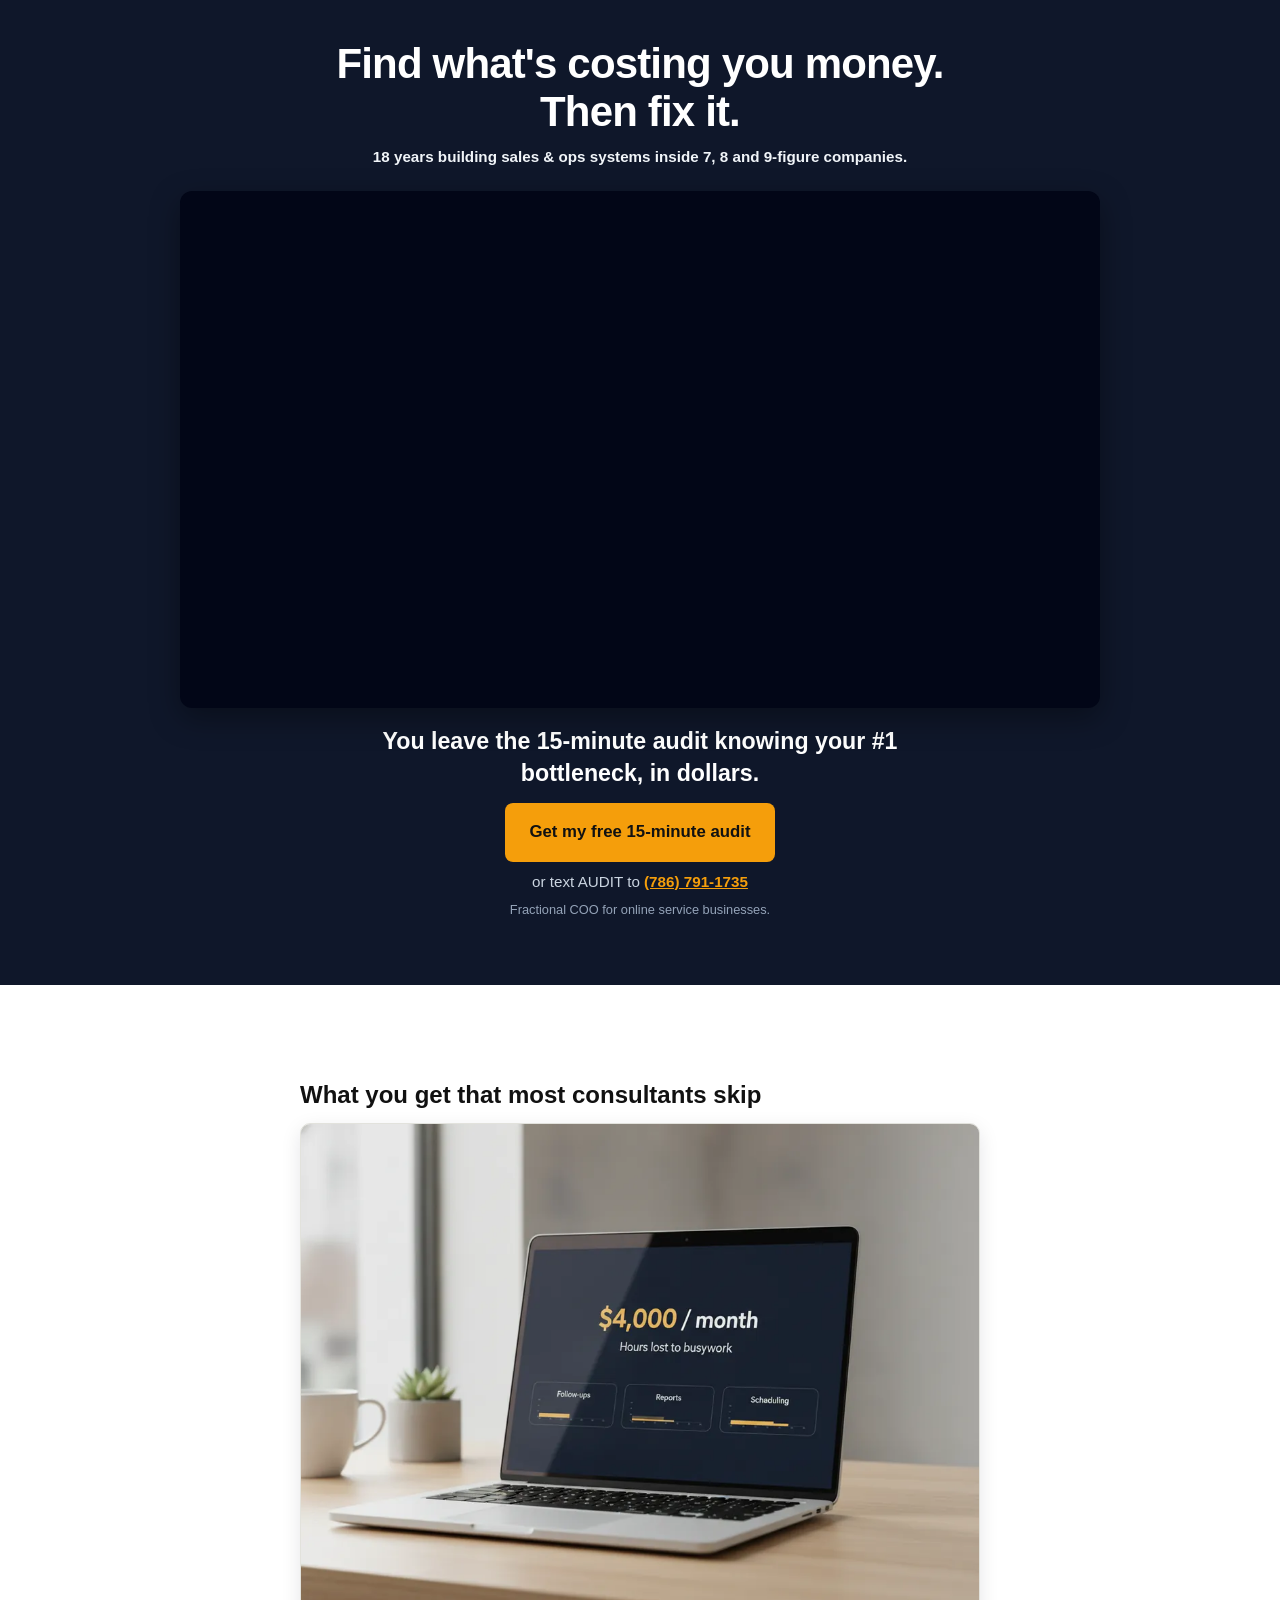
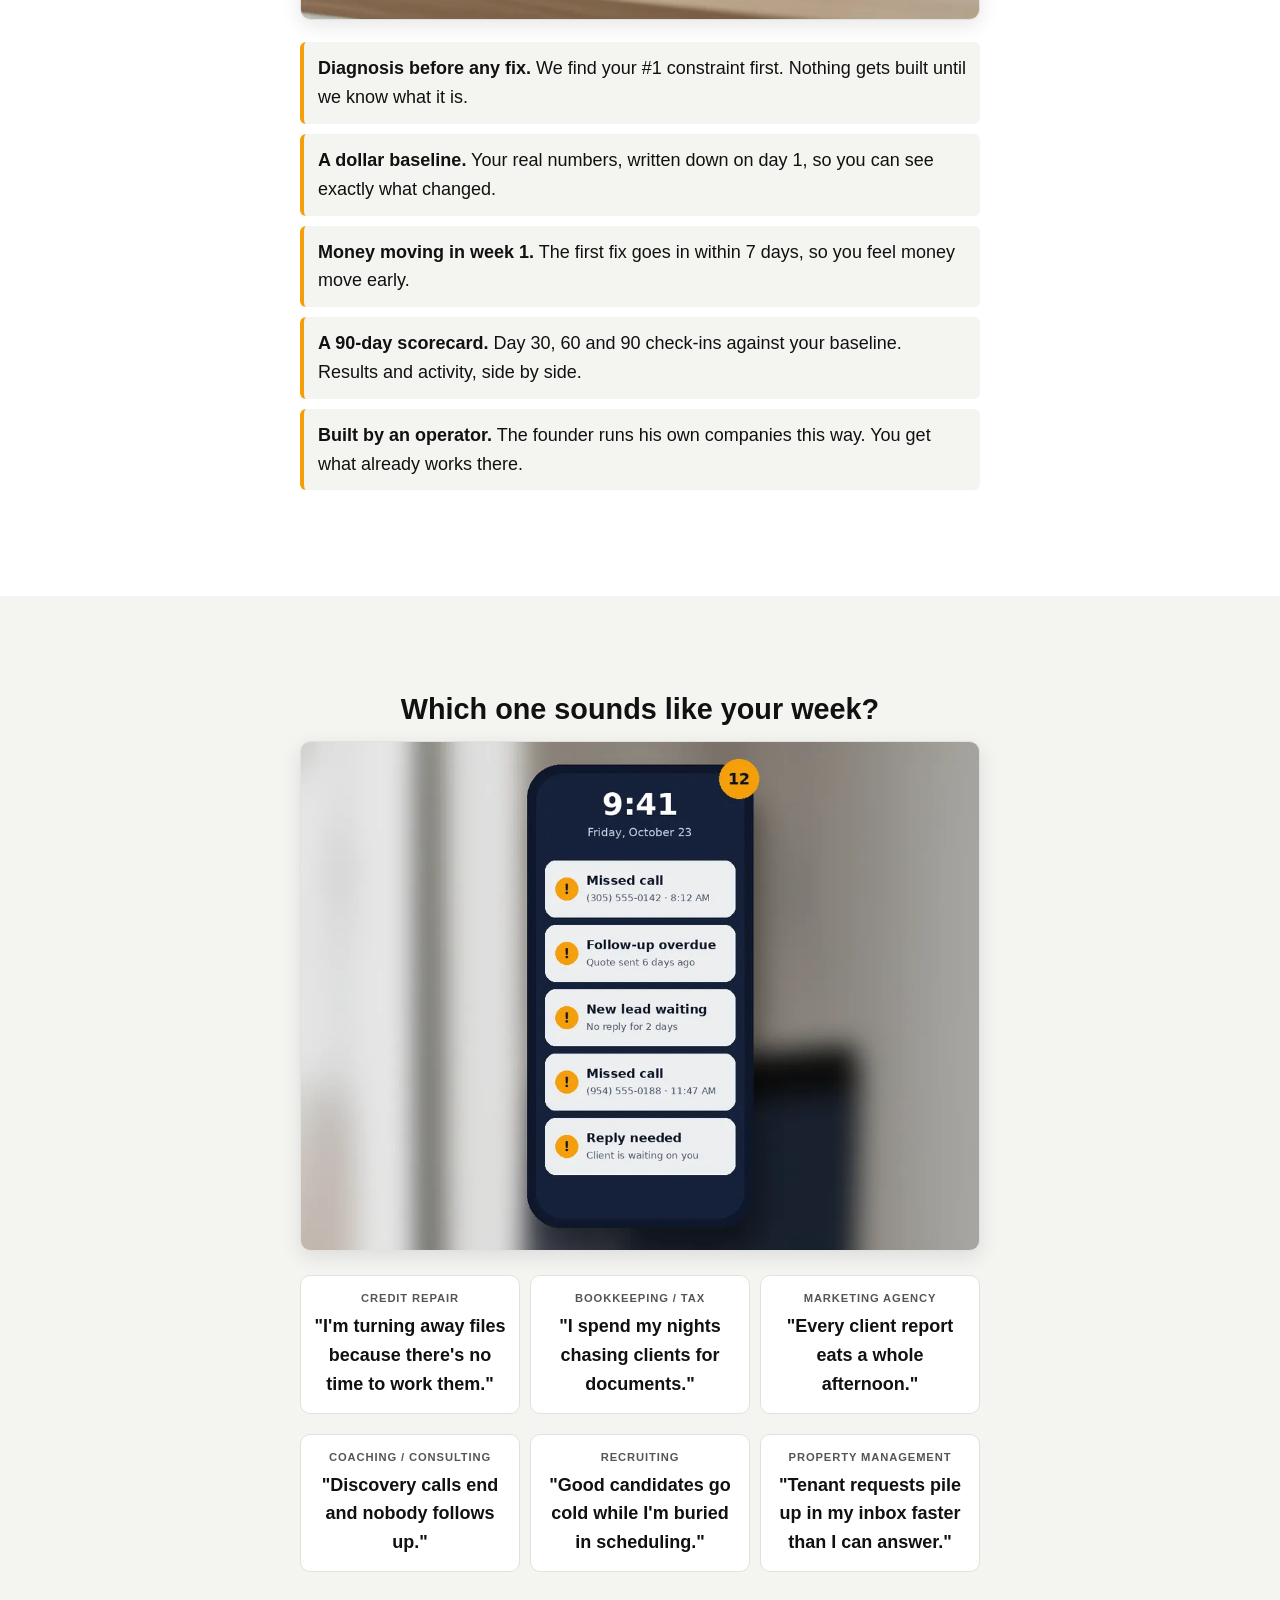
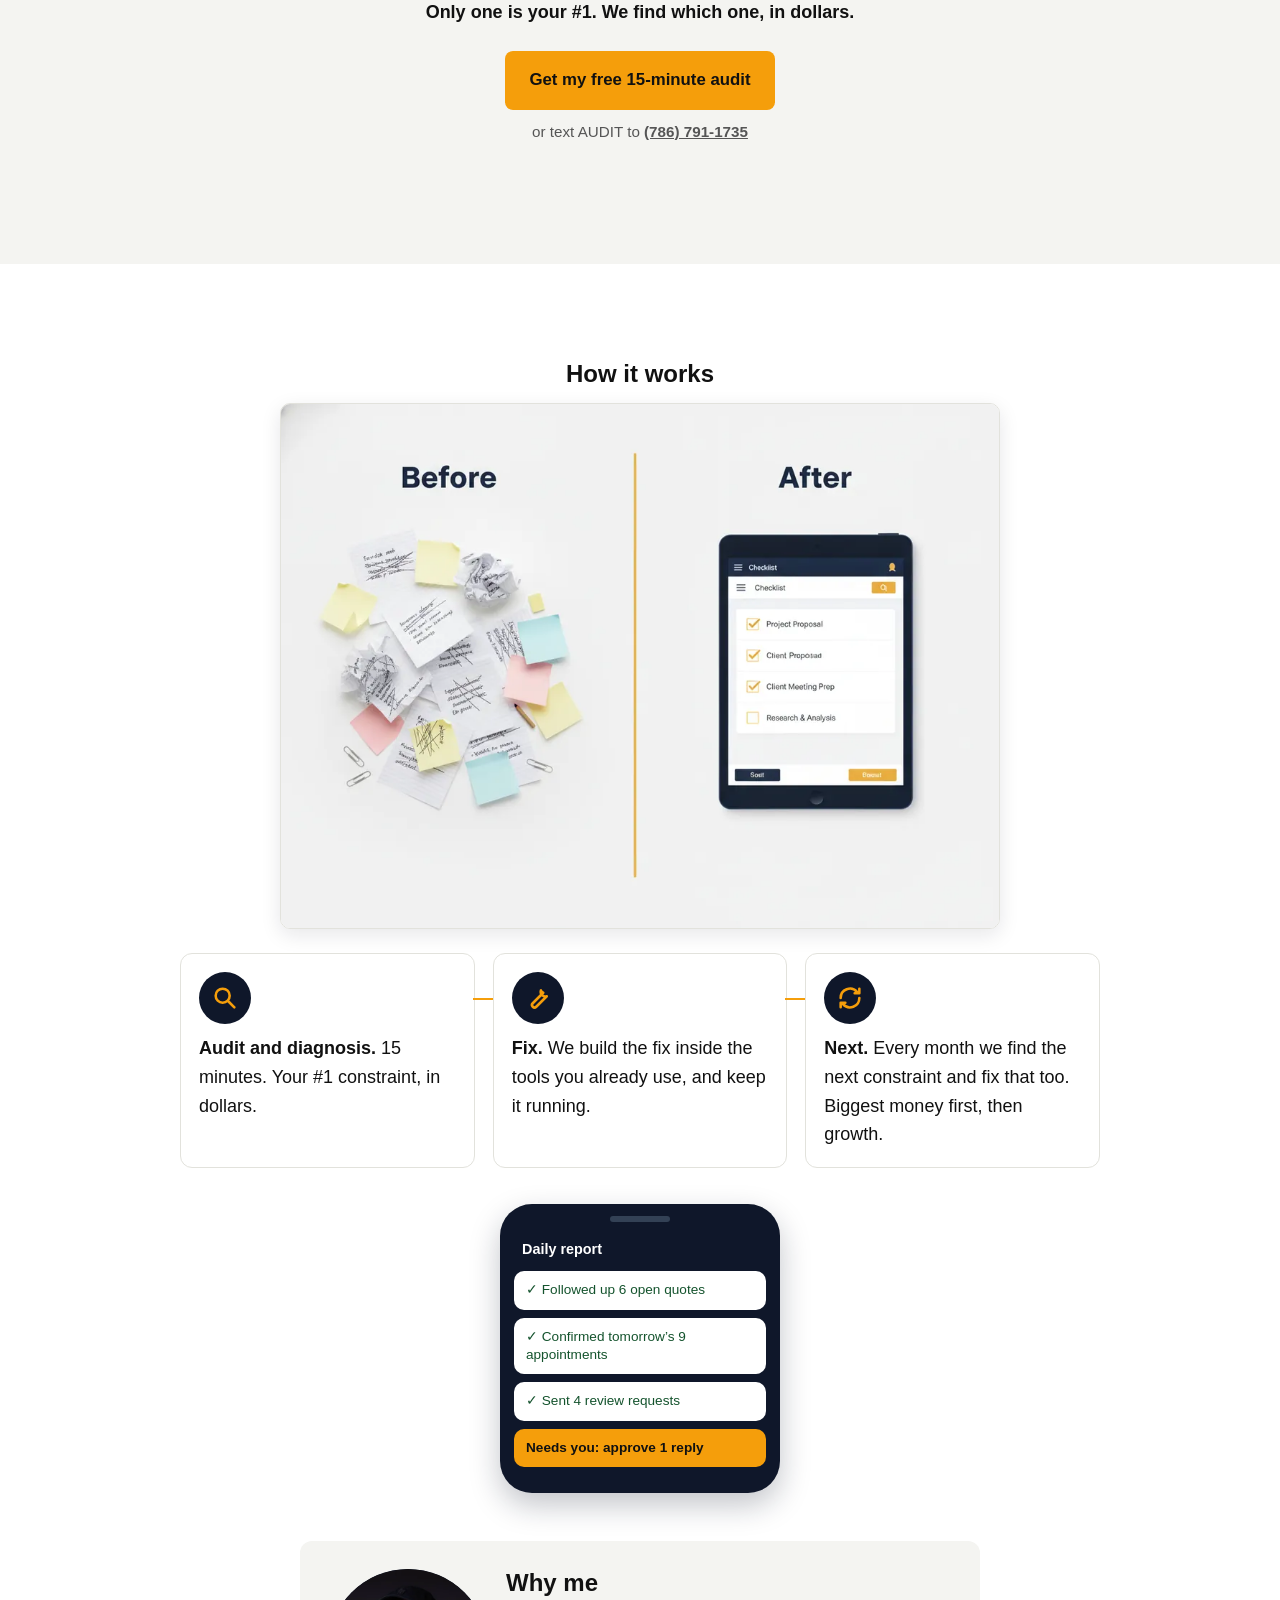
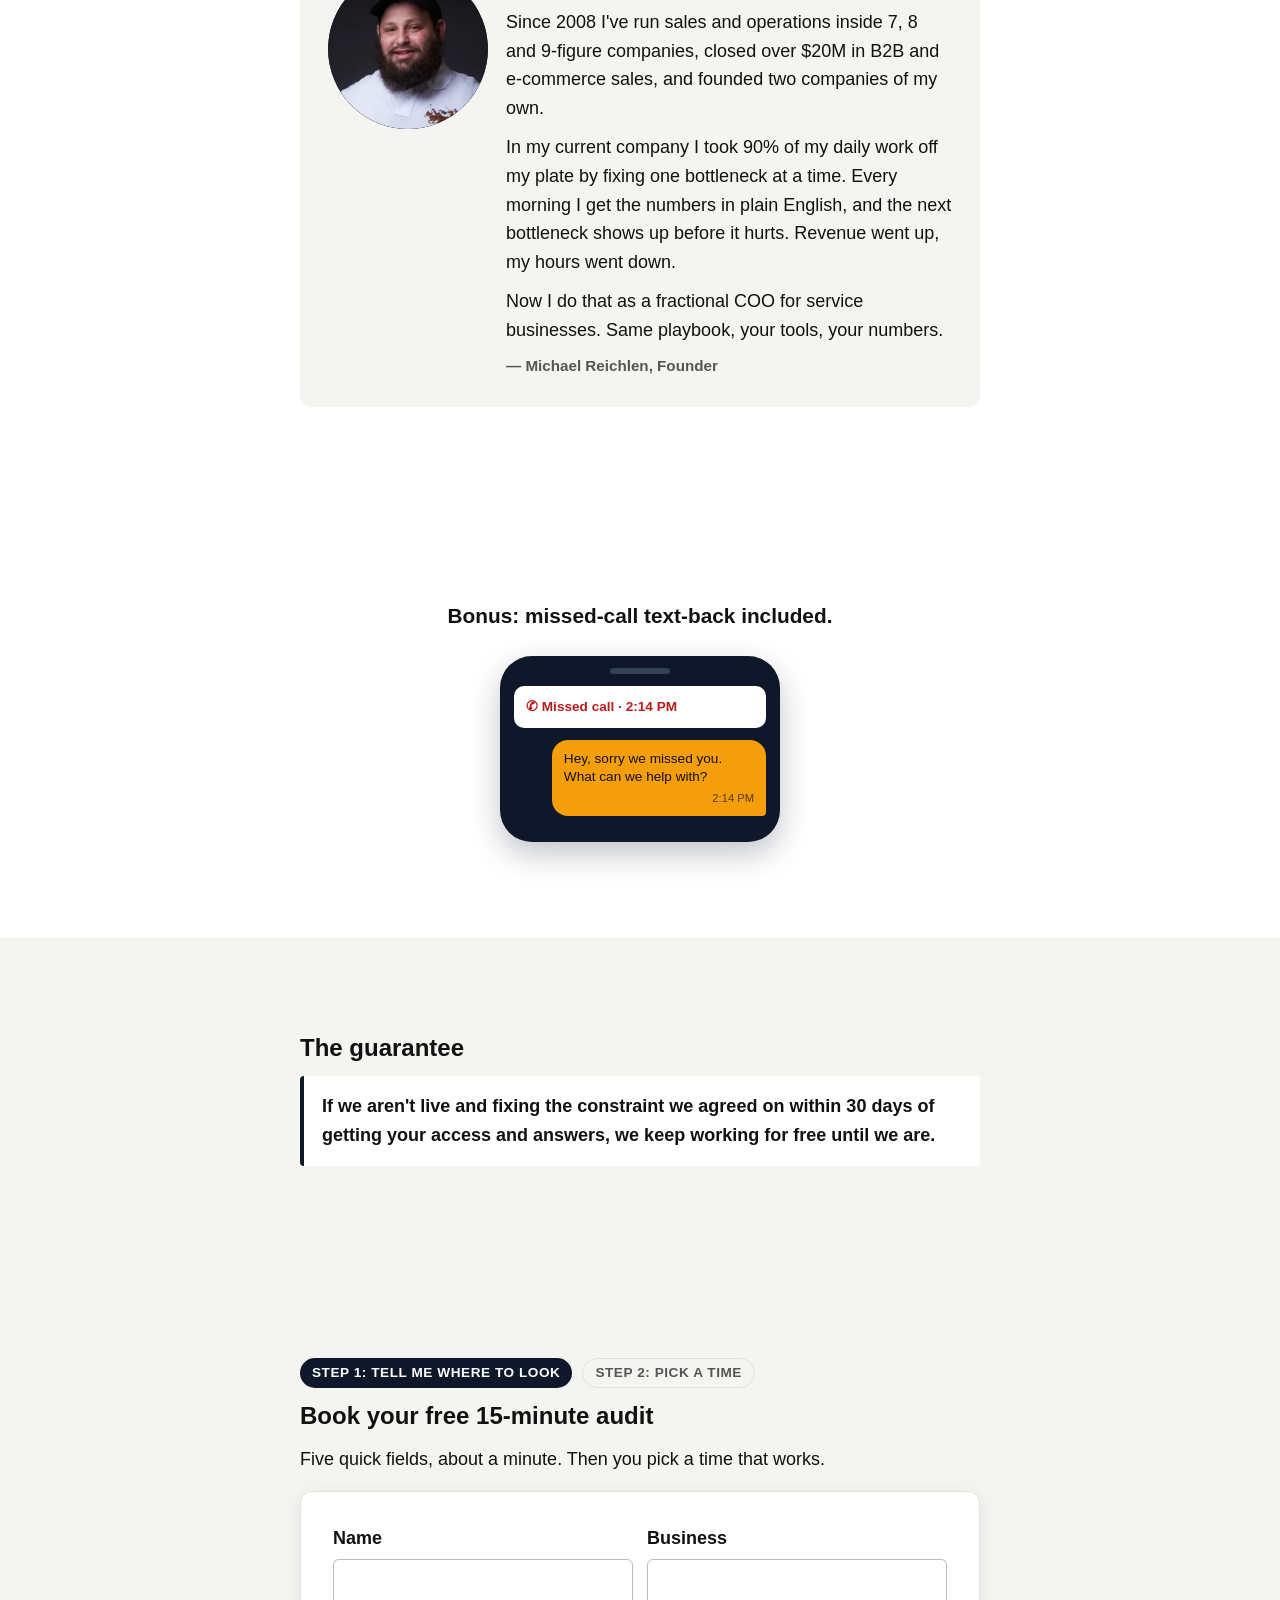
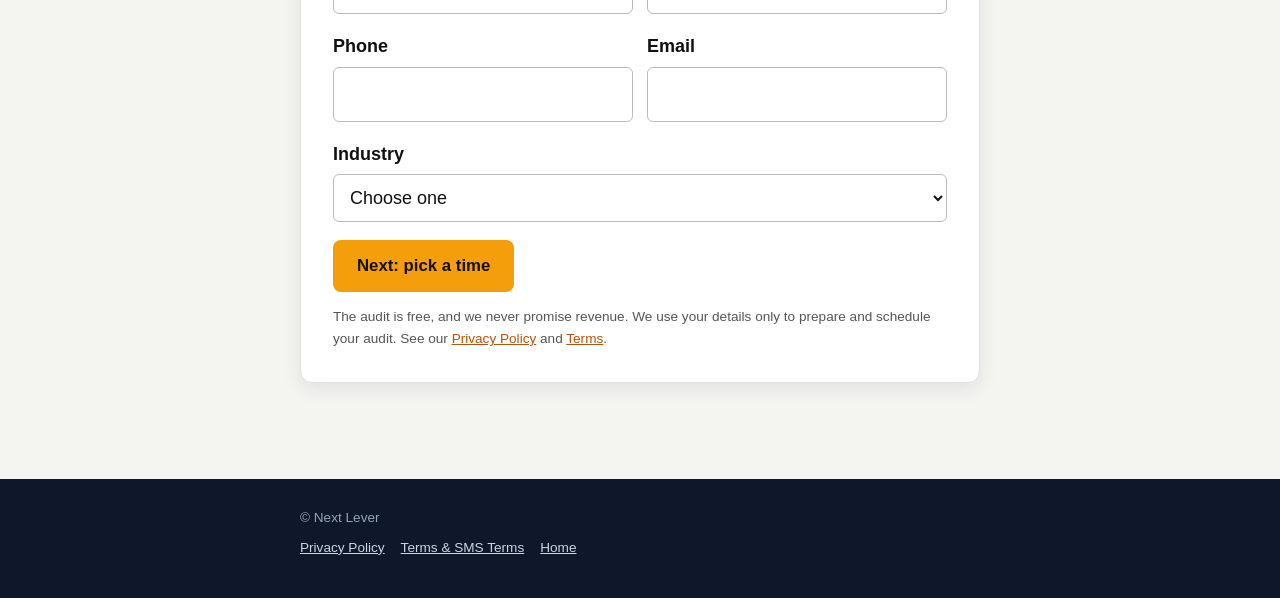
==== index.html @ fe099e62 "GA4: ga.js on every page, 4 events (ID pending)" ====
<!doctype html>
<html lang="en">
<head>
<meta charset="utf-8">
<meta name="viewport" content="width=device-width, initial-scale=1">
<title>Free 15-minute Operations Audit | Next Lever, Fractional COO</title>
<meta name="description" content="A Fractional COO for online service businesses. Free 15-minute audit: we find the one thing slowing you down, fix it, then find the next.">
<link rel="canonical" href="https://nextleverhq.com/">
<link rel="icon" href="assets/logo.jpg">
<link rel="stylesheet" href="assets/site.css">
<script src="assets/config.js"></script>
<script src="/assets/ga.js"></script>
</head>
<body>
<main>
<section class="hero">
  <div class="wrap wide vsl-top">
    <div class="hero-intro">
      <h1>Find what's costing <span style="white-space:nowrap">you money.</span><br><span style="white-space:nowrap">Then fix it.</span></h1>
      <p class="proof">18 years building sales &amp; ops systems inside 7, 8 and <span style="white-space:nowrap">9&#8209;figure</span> companies.</p>
    </div>
    <div class="vsl">
      <div class="vsl-frame" id="vsl"><noscript><p style="color:#fff;padding:24px">Watch the video: <a style="color:#F59E0B" href="https://youtu.be/SafUp0nY31A">Next Lever: Find what's costing you money</a></p></noscript></div>
    </div>
    <p class="vsl-line">You leave the 15-minute audit knowing your #1 bottleneck, in dollars.</p>
    <a class="btn" href="#audit">Get my free 15-minute audit</a>
    <p class="textcta">or text AUDIT to <a class="gv" href="sms:+17867911735?&body=AUDIT"><span class="gvnum">(786) 791-1735</span></a></p>
    <p class="hero-tagline">Fractional COO for online service businesses.</p>
  </div>
</section>
<section>
  <div class="wrap">
    <h2>What you get that most consultants skip</h2>
    <picture><source srcset="assets/sec-dashboard.webp" type="image/webp"><img class="secimg" src="assets/sec-dashboard.jpg" alt="Laptop dashboard showing $4,000 a month in hours lost to busywork" width="1000" height="730" loading="lazy" decoding="async"></picture>
    <ul class="skip">
      <li><strong>Diagnosis before any fix.</strong> We find your #1 constraint first. Nothing gets built until we know what it is.</li>
      <li><strong>A dollar baseline.</strong> Your real numbers, written down on day 1, so you can see exactly what changed.</li>
      <li><strong>Money moving in week 1.</strong> The first fix goes in within 7 days, so you feel money move early.</li>
      <li><strong>A 90-day scorecard.</strong> Day 30, 60 and 90 check-ins against your baseline. Results and activity, side by side.</li>
      <li><strong>Built by an operator.</strong> The founder runs his own companies this way. You get what already works there.</li>
    </ul>
  </div>
</section>

<section class="alt">
  <div class="wrap week">
    <h2>Which one sounds like your week?</h2>
    <picture><source srcset="assets/sec-followups.webp" type="image/webp"><img class="secimg" src="assets/sec-followups.jpg" alt="Phone screen full of missed calls and overdue follow-ups" width="1000" height="750" loading="lazy" decoding="async"></picture>
    <ul class="pains">
      <li><span class="nic">Credit repair</span>"I'm turning away files because there's no time to work them."</li>
      <li><span class="nic">Bookkeeping / tax</span>"I spend my nights chasing clients for documents."</li>
      <li><span class="nic">Marketing agency</span>"Every client report eats a whole afternoon."</li>
      <li><span class="nic">Coaching / consulting</span>"Discovery calls end and nobody follows up."</li>
      <li><span class="nic">Recruiting</span>"Good candidates go cold while I'm buried in scheduling."</li>
      <li><span class="nic">Property management</span>"Tenant requests pile up in my inbox faster than I can answer."</li>
    </ul>
    <p class="moneyline">Only one is your #1. We find which one, in dollars.</p>
    <a class="btn" href="#audit">Get my free 15-minute audit</a>
    <p class="textcta">or text AUDIT to <a class="gv" href="sms:+17867911735?&body=AUDIT"><span class="gvnum">(786) 791-1735</span></a></p>
  </div>
</section>

<section>
  <div class="wrap wide">
    <h2 class="center">How it works</h2>
    <div class="wrap" style="padding:0"><picture><source srcset="assets/sec-tasks.webp" type="image/webp"><img class="secimg" src="assets/sec-tasks.jpg" alt="Messy paper to-do list next to a clean, organized checklist" width="1000" height="730" loading="lazy" decoding="async"></picture></div>
    <ol class="steps">
      <li><span class="ico" aria-hidden="true"><svg viewBox="0 0 24 24" width="28" height="28" fill="none" stroke="currentColor" stroke-width="2.2" stroke-linecap="round"><circle cx="10" cy="10" r="6"/><path d="M15 15l5 5"/></svg></span><strong>Audit and diagnosis.</strong> 15 minutes. Your #1 constraint, in dollars.</li>
      <li><span class="ico" aria-hidden="true"><svg viewBox="0 0 24 24" width="28" height="28" fill="none" stroke="currentColor" stroke-width="2.2" stroke-linecap="round" stroke-linejoin="round"><path d="M14.5 5.5a4 4 0 0 0 5 5l-9 9a2 2 0 0 1-3-3l9-9a4 4 0 0 1-2-2z"/></svg></span><strong>Fix.</strong> We build the fix inside the tools you already use, and keep it running.</li>
      <li><span class="ico" aria-hidden="true"><svg viewBox="0 0 24 24" width="28" height="28" fill="none" stroke="currentColor" stroke-width="2.2" stroke-linecap="round" stroke-linejoin="round"><path d="M4 12a8 8 0 0 1 14-5.3M20 4v4h-4"/><path d="M20 12a8 8 0 0 1-14 5.3M4 20v-4h4"/></svg></span><strong>Next.</strong> Every month we find the next constraint and fix that too. Biggest money first, then growth.</li>
    </ol>
    <div class="phone" aria-label="Example daily report">
      <div class="ph-top">Daily report</div>
      <div class="ph-row done">✓ Followed up 6 open quotes</div>
      <div class="ph-row done">✓ Confirmed tomorrow’s 9 appointments</div>
      <div class="ph-row done">✓ Sent 4 review requests</div>
      <div class="ph-row needs">Needs you: approve 1 reply</div>
    </div>
  </div>
  <div class="wrap">
    <div class="founder-box"><div class="headshot" style="position:relative;display:flex;align-items:center;justify-content:center;background:#0F172A;color:#F59E0B;font-weight:800;font-size:64px">M<picture><source srcset="assets/founder.webp" type="image/webp"><img style="position:absolute;inset:0;width:100%;height:100%;object-fit:cover;object-position:50% 50%;border-radius:50%" src="assets/founder.jpg" alt="Michael Reichlen, founder of Next Lever" width="400" height="400"></picture></div><div><h2 style="margin:0 0 10px">Why me</h2><p style="margin:0 0 10px">Since 2008 I've run sales and operations inside 7, 8 and 9-figure companies, closed over $20M in B2B and e-commerce sales, and founded two companies of my own.</p><p style="margin:0 0 10px">In my current company I took 90% of my daily work off my plate by fixing one bottleneck at a time. Every morning I get the numbers in plain English, and the next bottleneck shows up before it hurts. Revenue went up, my hours went down.</p><p style="margin:0 0 10px">Now I do that as a fractional COO for service businesses. Same playbook, your tools, your numbers.</p><p class="attr">— Michael Reichlen, Founder</p></div></div>
  </div>
</section>

<section>
  <div class="wrap">
    <p class="lead">Bonus: missed-call text-back included.</p>
    <div class="phone" aria-label="Example missed-call text">
      <div class="ph-missed">✆ Missed call · 2:14 PM</div>
      <div class="bubble">Hey, sorry we missed you. What can we help with?<span>2:14 PM</span></div>
    </div>
  </div>
</section>

<section class="alt">
  <div class="wrap">
    <h2>The guarantee</h2>
    <blockquote>If we aren't live and fixing the constraint we agreed on within 30 days of getting your access and answers, we keep working for free until we are.</blockquote>
  </div>
</section>

<section id="audit" class="alt">
  <div class="wrap">
    <div class="stepper" aria-label="Two steps"><span class="on">Step 1: tell me where to look</span><span class="off">Step 2: pick a time</span></div>
    <h2>Book your free 15-minute audit</h2>
    <p>Five quick fields, about a minute. Then you pick a time that works.</p>

    <div class="formcard">
    <form id="lead-form" name="audit-request" method="POST" action="https://formspree.io/f/xoeedype" accept-charset="UTF-8"
          data-endpoint="FORMSPREE_LEAD_URL" data-next="thank-you.html" data-subject="New audit request: {business}" data-subject-field="business">
      <input type="hidden" name="_subject" value="New audit request">
      <input type="hidden" name="source" value="nextleverhq.com landing page">
      <div class="grid">
        <div class="field"><label for="name">Name</label><input id="name" name="name" type="text" autocomplete="name" required></div>
        <div class="field"><label for="business">Business</label><input id="business" name="business" type="text" autocomplete="organization" required></div>
        <div class="field"><label for="phone">Phone</label><input id="phone" name="phone" type="tel" autocomplete="tel" inputmode="tel" required></div>
        <div class="field"><label for="email">Email</label><input id="email" name="email" type="email" autocomplete="email" required></div>
      </div>

      <div class="field"><label for="industry">Industry</label><select id="industry" name="industry" required>
        <option value="" selected disabled>Choose one</option>
        <option>Credit repair</option><option>Lending</option><option>Bookkeeping / tax</option><option>Marketing agency</option><option>Coaching / consulting</option><option>Recruiting</option><option>Property management</option><option>Real estate</option><option>Car service</option><option>Other</option>
      </select></div>

      <div class="hp" aria-hidden="true">
        <label for="_gotcha">Leave this field empty</label>
        <input id="_gotcha" name="_gotcha" type="text" tabindex="-1" autocomplete="off">
      </div>

      <button class="btn" type="submit">Next: pick a time</button>
      <p class="status" role="status" aria-live="polite"></p>
      <p class="legal">The audit is free, and we never promise revenue. We use your details only to prepare and schedule your audit. See our <a href="privacy.html">Privacy Policy</a> and <a href="terms.html">Terms</a>.</p>
    </form>
    </div>
  </div>
</section>
</main>
<footer><div class="wrap">© Next Lever
  <div class="flinks"><a href="privacy.html">Privacy Policy</a><a href="terms.html">Terms &amp; SMS Terms</a><a href="index.html">Home</a></div>
</div></footer>
<script src="assets/site.js" defer></script>
</body>
</html>
---- assets/site.css ----
:root{--ink:#111;--muted:#555;--bg:#fff;--soft:#f4f4f1;--line:#e2e2dc;--accent:#F59E0B;--accent-ink:#111;--navy:#0F172A;--max:720px;--wide:960px}
*{box-sizing:border-box}
html{-webkit-text-size-adjust:100%}
body{margin:0;font:18px/1.6 -apple-system,BlinkMacSystemFont,"Segoe UI",Roboto,Helvetica,Arial,sans-serif;color:var(--ink);background:var(--bg)}
.wrap{max-width:var(--max);margin:0 auto;padding:0 20px}
.wrap.wide{max-width:var(--wide)}
section{padding:48px 0}
section.alt{background:var(--soft)}
h1{font-size:2rem;line-height:1.15;letter-spacing:-.02em;margin:0 0 16px}
h2{font-size:1.5rem;line-height:1.2;margin:0 0 14px}
h3{font-size:1.1rem;margin:0 0 8px}
p{margin:0 0 14px}
a{color:#B45309}
.heroimg{display:block;width:100%;height:auto;border-radius:12px;margin:28px 0 0;box-shadow:0 10px 30px rgba(0,0,0,.35)}
.secimg{display:block;width:100%;height:auto;border-radius:10px;border:1px solid var(--line);box-shadow:0 6px 20px rgba(15,23,42,.10);margin:8px 0 22px}
.hero{background:var(--navy);color:#fff;padding:40px 0 56px}
.hero .logo{width:96px;height:96px;border-radius:12px;display:block;margin:0 0 28px}
.hero h1{color:#fff}
.hero .sub{color:#cbd5e1;font-size:1.1rem;margin-bottom:26px}
.btn{display:inline-block;background:var(--accent);color:var(--accent-ink);font-weight:700;font-size:1.05rem;text-decoration:none;padding:16px 24px;border-radius:8px;border:0;cursor:pointer;width:100%;text-align:center;font-family:inherit}
.btn:hover,.btn:focus{filter:brightness(.92)}
a.btn{color:var(--accent-ink)}
.cards{display:grid;gap:16px;grid-template-columns:1fr;margin:20px 0 24px}
.card{background:#fff;border:1px solid var(--line);border-top:4px solid var(--accent);border-radius:10px;padding:20px;box-shadow:0 2px 8px rgba(15,23,42,.06);display:flex;flex-direction:column}
.card .num{font-weight:800;color:#B45309;font-size:.9rem;letter-spacing:.05em}
.card p{flex:1}
.math{background:var(--soft);border-radius:6px;padding:10px 12px;font-size:.95rem;margin:0}
.math b{display:block;font-size:.75rem;text-transform:uppercase;letter-spacing:.06em;color:var(--muted)}
.math strong{color:var(--navy)}
ol{padding-left:22px;margin:0 0 14px}
li{margin:0 0 10px}
.example{background:#fff;border-left:4px solid var(--accent);padding:12px 14px;border-radius:4px;max-width:var(--max)}
.note{font-size:.9rem;color:var(--muted)}
blockquote{margin:0;padding:16px 18px;border-left:4px solid var(--navy);background:#fff;font-weight:600;border-radius:4px}
.founder{font-weight:600}
.founder-box{display:flex;gap:18px;align-items:center;background:var(--soft);border-radius:12px;padding:18px;margin-top:24px}
.avatar{flex:0 0 72px;width:72px;height:72px;border-radius:50%;background:var(--navy);color:var(--accent);display:flex;align-items:center;justify-content:center;font-size:2rem;font-weight:800}
.founder-box p{margin:0}
.shot{display:block;border:1px solid var(--line);border-radius:10px;overflow:hidden;box-shadow:0 8px 24px rgba(15,23,42,.15);margin:8px 0 18px;background:#fff}
.shot img{display:block;width:100%;height:auto}
.price{font-size:1.2rem;font-weight:700}
.spots{display:inline-block;background:var(--navy);color:#fff;padding:4px 10px;border-radius:4px;font-weight:700}
.formcard{background:#fff;border:1px solid var(--line);border-radius:12px;box-shadow:0 6px 20px rgba(15,23,42,.08);padding:22px;margin-top:18px}
label{display:block;font-weight:600;margin:0 0 6px}
.field{margin:0 0 18px}
input,textarea{width:100%;font:inherit;padding:12px;border:1px solid #bbb;border-radius:6px;background:#fff;color:var(--ink)}
textarea{min-height:64px;resize:vertical}
input:focus,textarea:focus{outline:2px solid var(--accent);outline-offset:1px;border-color:var(--accent)}
.grid{display:grid;gap:0 14px;grid-template-columns:1fr}
.hp{position:absolute!important;left:-10000px!important;width:1px;height:1px;overflow:hidden}
footer{background:var(--navy);color:#94a3b8;padding:28px 0 40px;font-size:.85rem}
@media(min-width:640px){
  h1{font-size:40px}
  section{padding:72px 0}
  .hero{padding:56px 0 80px}
  .btn{width:auto}
  .grid{grid-template-columns:1fr 1fr}
  .cards{grid-template-columns:1fr 1fr;gap:20px}
  .formcard{padding:32px}
}
.fig{font-size:2.2rem;font-weight:800;color:var(--accent);line-height:1.1;margin-top:8px}
.lbl{font-size:.75rem;text-transform:uppercase;letter-spacing:.08em;color:var(--muted)}
.big{font-size:3rem;font-weight:800;color:var(--accent);line-height:1}
.prices{display:flex;gap:40px;flex-wrap:wrap;margin:8px 0 20px}
.spotsbig{margin:24px 0 8px}.spotsbig .big{color:var(--navy)}
.card h3{margin-top:4px}.card p{flex:0;color:var(--muted)}
section{padding:56px 0}
@media(min-width:640px){section{padding:96px 0}.hero{padding:64px 0 96px}}
.founder-box .quote{font-size:1.05rem;font-style:italic;margin:0 0 6px}.founder-box .attr{font-weight:700;color:var(--muted);font-size:.95rem}
.center{text-align:center}
.week{text-align:center}.week h2{font-size:1.8rem}.week p{margin-bottom:24px}
.steps{list-style:none;padding:0;display:grid;gap:18px;grid-template-columns:1fr;margin:24px 0 36px;counter-reset:s}
.steps li{background:#fff;border:1px solid var(--line);border-radius:12px;padding:18px;margin:0;position:relative}
.steps .ico{display:flex;width:52px;height:52px;border-radius:50%;background:var(--navy);color:var(--accent);align-items:center;justify-content:center;margin-bottom:10px}
.phone{width:280px;max-width:100%;margin:0 auto;background:var(--navy);border-radius:32px;padding:30px 14px 26px;box-shadow:0 12px 30px rgba(15,23,42,.25);position:relative}
.phone:before{content:"";position:absolute;top:12px;left:50%;width:60px;height:6px;margin-left:-30px;border-radius:3px;background:#334155}
.ph-top{color:#fff;font-weight:700;font-size:.9rem;padding:4px 8px 10px}
.ph-row{background:#fff;border-radius:10px;padding:10px 12px;margin:0 0 8px;font-size:.85rem;line-height:1.35}
.ph-row.done{color:#14532d}.ph-row.needs{background:var(--accent);color:#111;font-weight:700;margin:0}
.ph-missed{background:#fff;border-radius:10px;padding:10px 12px;font-size:.85rem;color:#b91c1c;font-weight:700;margin-bottom:12px}
.bubble{margin-left:auto;width:85%;background:var(--accent);color:#111;border-radius:16px 16px 4px 16px;padding:10px 12px;font-size:.85rem;line-height:1.35}
.bubble span{display:block;text-align:right;font-size:.7rem;opacity:.7;margin-top:4px}
.lead{font-size:1.3rem;font-weight:700;text-align:center;margin-bottom:24px}
.headshot{flex:0 0 160px;width:160px;height:160px;border-radius:50%;overflow:hidden;background:linear-gradient(160deg,#cbd5e1,#94a3b8)}
.headshot img{width:100%;height:100%;object-fit:cover;display:block}
.founder-box{flex-direction:column;text-align:center;margin-top:48px;padding:28px}
.bonus{font-size:1.2rem;font-weight:700;color:var(--navy);border-top:1px solid var(--line);padding-top:16px;margin-top:20px}
@media(min-width:760px){.steps{grid-template-columns:repeat(3,1fr)}
.steps li:not(:last-child):after{content:"";position:absolute;top:44px;right:-19px;width:20px;height:2px;background:var(--accent)}
.founder-box{flex-direction:row;text-align:left;align-items:flex-start}}
.proof{font-size:.8rem;color:var(--muted);margin:12px auto 0;max-width:560px}
.textcta{font-size:.95rem;margin:10px 0 0;color:var(--muted)}.textcta a{color:inherit;font-weight:700}
.pains{list-style:none;padding:0;margin:24px 0 16px;display:grid;grid-template-columns:1fr;gap:10px}
.pains li{background:#fff;border:1px solid var(--line);border-radius:10px;padding:14px 12px;font-weight:700}
.pains .nic{display:block;font-size:.7rem;text-transform:uppercase;letter-spacing:.08em;color:var(--muted);font-weight:600;margin-bottom:4px}
@media(min-width:760px){.pains{grid-template-columns:repeat(3,1fr)}}
.hero .tag{color:#F59E0B;font-weight:700;margin-bottom:10px}
.skip{list-style:none;padding:0;margin:20px 0 0}.skip li{background:var(--soft);border-left:4px solid var(--accent);border-radius:6px;padding:12px 14px;margin:0 0 10px}
.moneyline{font-weight:600;margin-bottom:24px}

/* v18b hero */
.hero .textcta{color:#cbd5e1!important}.hero .textcta a,.hero .textcta .gvnum{color:#F59E0B!important}
.hero .proof{text-align:center!important;display:block!important;margin-left:auto!important;margin-right:auto!important;padding-left:0!important;border:0!important}
.hero{padding:18px 0 32px!important;text-align:center}
.hero .logo{width:64px;height:64px;margin:0 auto 12px}
.hero .tag{display:inline-block;background:#F59E0B;color:#0F172A!important;font-size:.72rem;font-weight:700;text-transform:uppercase;letter-spacing:.06em;padding:4px 10px;border-radius:4px;margin:0 0 10px}
.hero h1{font-size:1.75rem;margin:0 0 8px}
.hero .sub{color:#e2e8f0;font-size:1rem;margin:0 0 14px}
.hero .textcta{margin:8px 0 6px}
.hero .proof{color:#f1f5f9!important;opacity:1!important;font-size:.85rem;font-weight:600;margin:0}
.hero .heroimg{margin:14px 0 0}
@media(min-width:640px){.hero{padding:40px 0 64px!important}.hero h1{font-size:42px}.hero .sub{font-size:1.15rem}.hero .proof{font-size:.95rem}}

/* ===== Rebuild additions (v19) ===== */
.vsl{max-width:var(--wide);margin:0 auto}
.vsl-frame{position:relative;width:100%;aspect-ratio:16/9;background:#020617;border-radius:12px;overflow:hidden;box-shadow:0 10px 30px rgba(0,0,0,.35)}
.vsl-frame iframe{position:absolute;inset:0;width:100%;height:100%;border:0}
.vsl-line{color:#fff;font-size:1.15rem;font-weight:700;line-height:1.35;margin:18px auto 14px;max-width:640px}
.hero .vsl-top{padding-top:4px}
.hero-intro{border-top:1px solid rgba(255,255,255,.14);margin-top:34px;padding-top:22px}
.hero-intro .logo{margin-bottom:12px}
@media(min-width:640px){.vsl-line{font-size:1.45rem}.hero-intro{margin-top:44px;padding-top:30px}}
.hero .btn{max-width:420px}
textarea.q{min-height:96px}
.status{margin:14px 0 0;font-size:.95rem;font-weight:600}
.status.err{color:#B91C1C}.status.ok{color:#047857}
.legal{font-size:.85rem;color:var(--muted);margin:12px 0 0}
.stepper{display:flex;gap:10px;align-items:center;margin:0 0 14px;font-size:.85rem;font-weight:700;letter-spacing:.04em;text-transform:uppercase;color:var(--muted)}
.stepper .on{background:var(--navy);color:#fff;border-radius:999px;padding:4px 12px}
.stepper .off{border:1px solid var(--line);border-radius:999px;padding:3px 12px}
.page-hero{background:var(--navy);color:#fff;padding:36px 0 40px;text-align:center}
.page-hero .logo{width:64px;height:64px;border-radius:12px;display:block;margin:0 auto 14px}
.page-hero h1{color:#fff;font-size:1.9rem;margin:0 0 10px}
.page-hero p{color:#cbd5e1;margin:0 auto;max-width:560px}
@media(min-width:640px){.page-hero h1{font-size:2.4rem}}
.cal-frame{background:#fff;border:1px solid var(--line);border-radius:12px;box-shadow:0 6px 20px rgba(15,23,42,.08);overflow:hidden;margin:0 auto}
.cal-frame iframe{display:block;width:100%;height:760px;border:0}
.cal-placeholder{padding:48px 20px;text-align:center;color:var(--muted);border:2px dashed #bbb;border-radius:12px;background:#fff}
.cal-placeholder strong{display:block;color:var(--ink);font-size:1.1rem;margin-bottom:6px}
.prepbox{background:#fff;border-left:4px solid var(--accent);border-radius:4px;padding:16px 18px;margin:28px 0 0}
.prepbox p{margin:0 0 8px}
.prepbox p:last-child{margin:0}
.prepbox .prep-url{font-weight:700;word-break:break-all}
.fallback{font-size:.95rem;color:var(--muted);margin:22px 0 0;text-align:center}
.fallback a{font-weight:700}
.center{text-align:center}
.legalpage{padding:40px 0 56px}.legalpage h1{font-size:2rem}.legalpage h2{margin-top:28px;font-size:1.25rem}
.legalpage ul{padding-left:22px}
.legalpage .note{margin-top:28px}
footer .flinks{margin-top:8px}
footer .flinks a{color:#cbd5e1;margin-right:16px;text-decoration:underline}
footer .flinks a:hover,footer .flinks a:focus{color:#fff}
.topbar{background:var(--navy);padding:10px 0;text-align:center}
.topbar a{color:#fff;font-weight:700;text-decoration:none}
.skiplink{position:absolute;left:-10000px}.skiplink:focus{left:8px;top:8px;background:#fff;padding:8px;z-index:10}
.prepbox{max-width:720px;margin-left:auto;margin-right:auto}
/* v19 merged hero: intro on top, then video */
.hero .hero-intro{border-top:0;margin-top:0;padding-top:0;margin-bottom:22px}
.hero .vsl-top{padding-top:0}

/* v20 booked page + select */
.field select{width:100%;font:inherit;padding:12px;border:1px solid #bbb;border-radius:6px;background:#fff;color:var(--ink)}
.booked-slot{display:flex;align-items:center;justify-content:center;text-align:center;background:#0b1220;border:2px dashed #475569}
.booked-slot .slot-ph{color:#fff;padding:24px;font-size:1.15rem;line-height:1.4}
@media(min-width:640px){.booked-slot .slot-ph{font-size:1.5rem}}
/* v22 hero (mobile and desktop): no logo, no badge; muted line under the text CTA */
.hero .hero-tagline{display:block;color:#94a3b8;font-size:.8rem;font-weight:400;text-transform:none;letter-spacing:0;margin:6px 0 0}
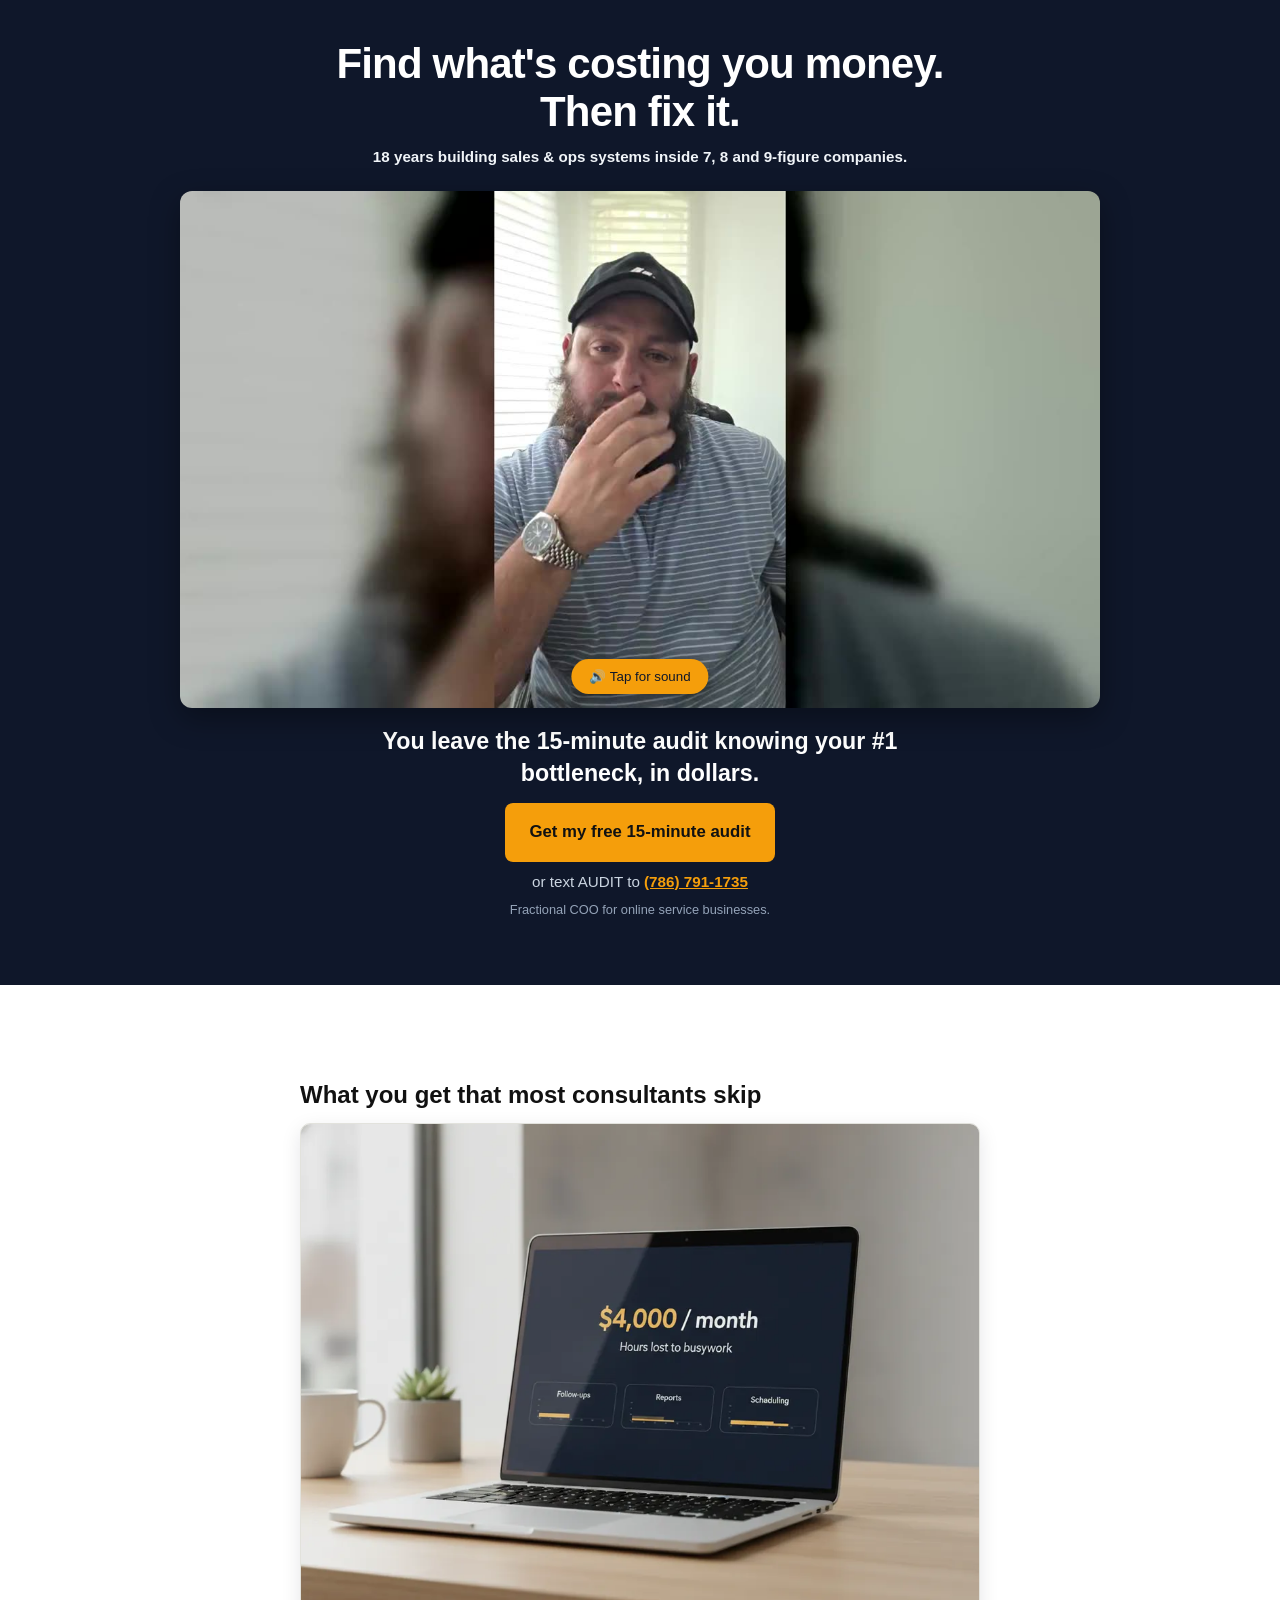
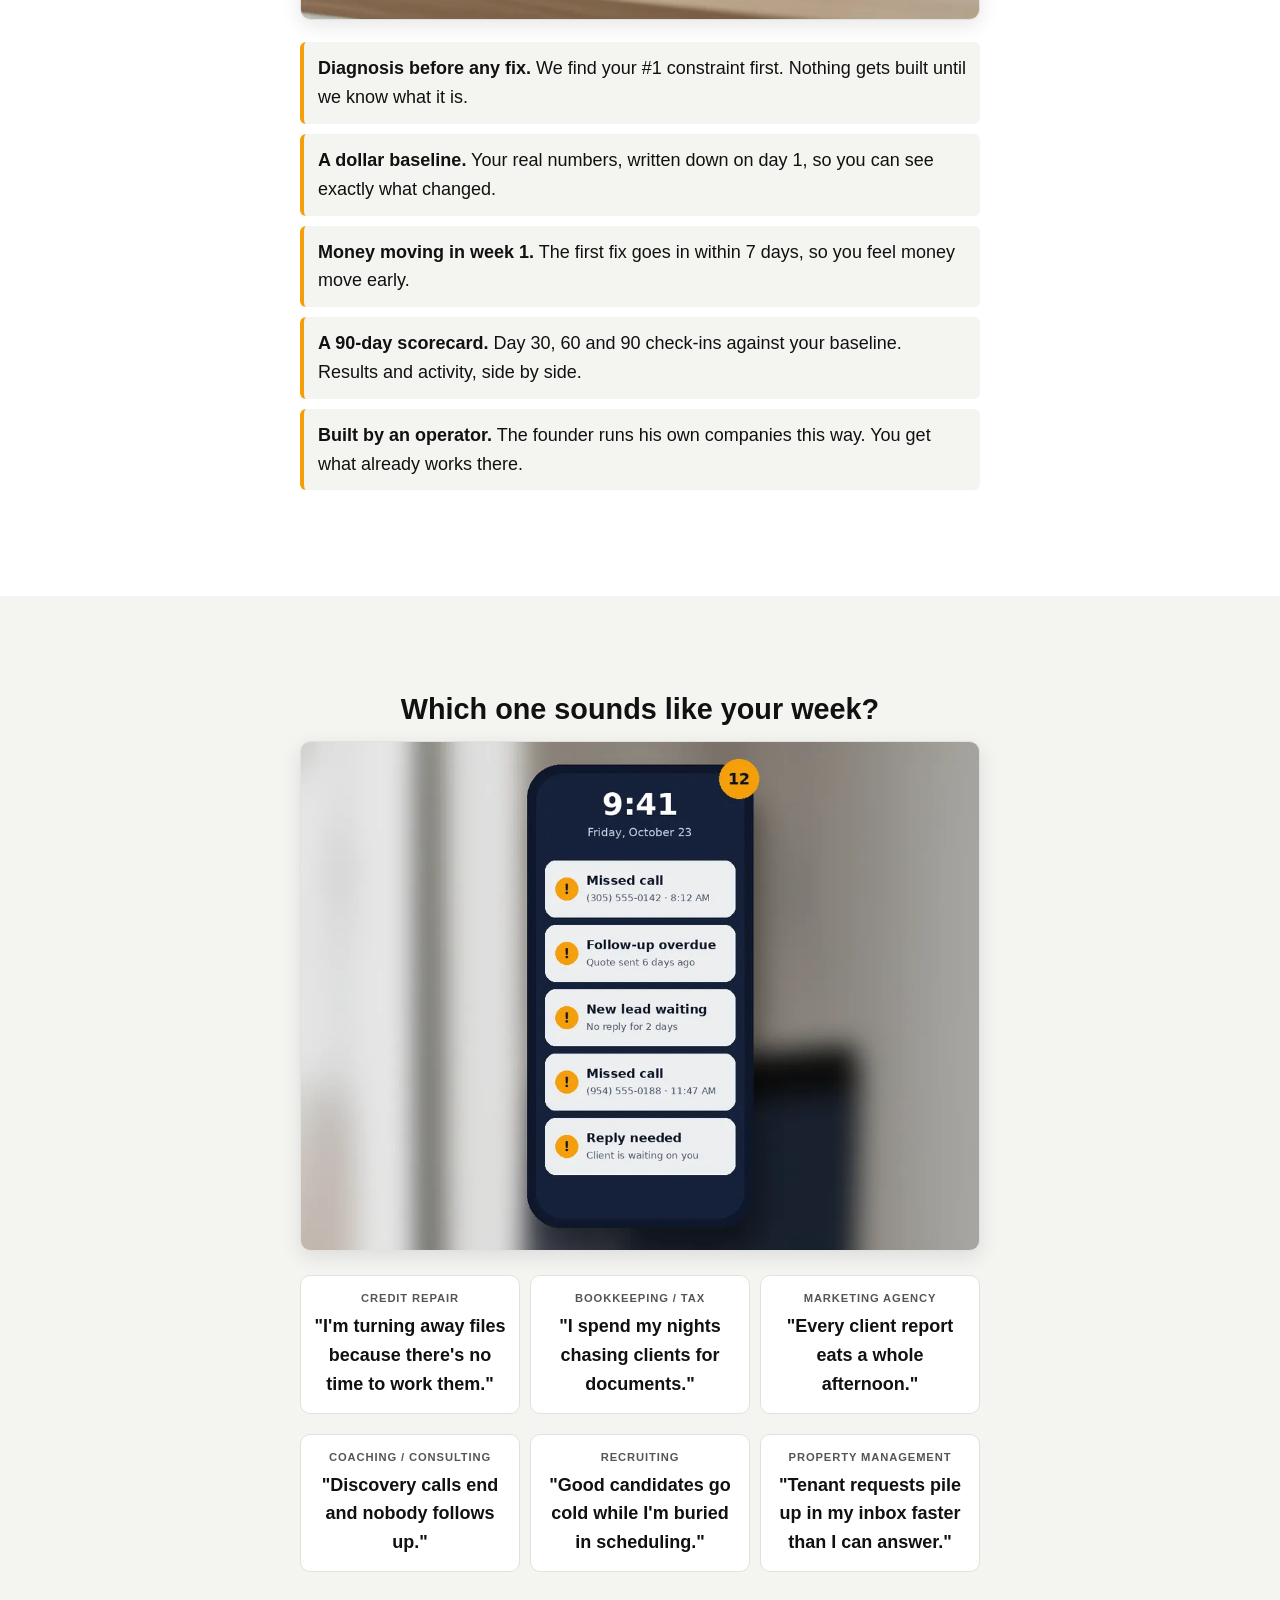
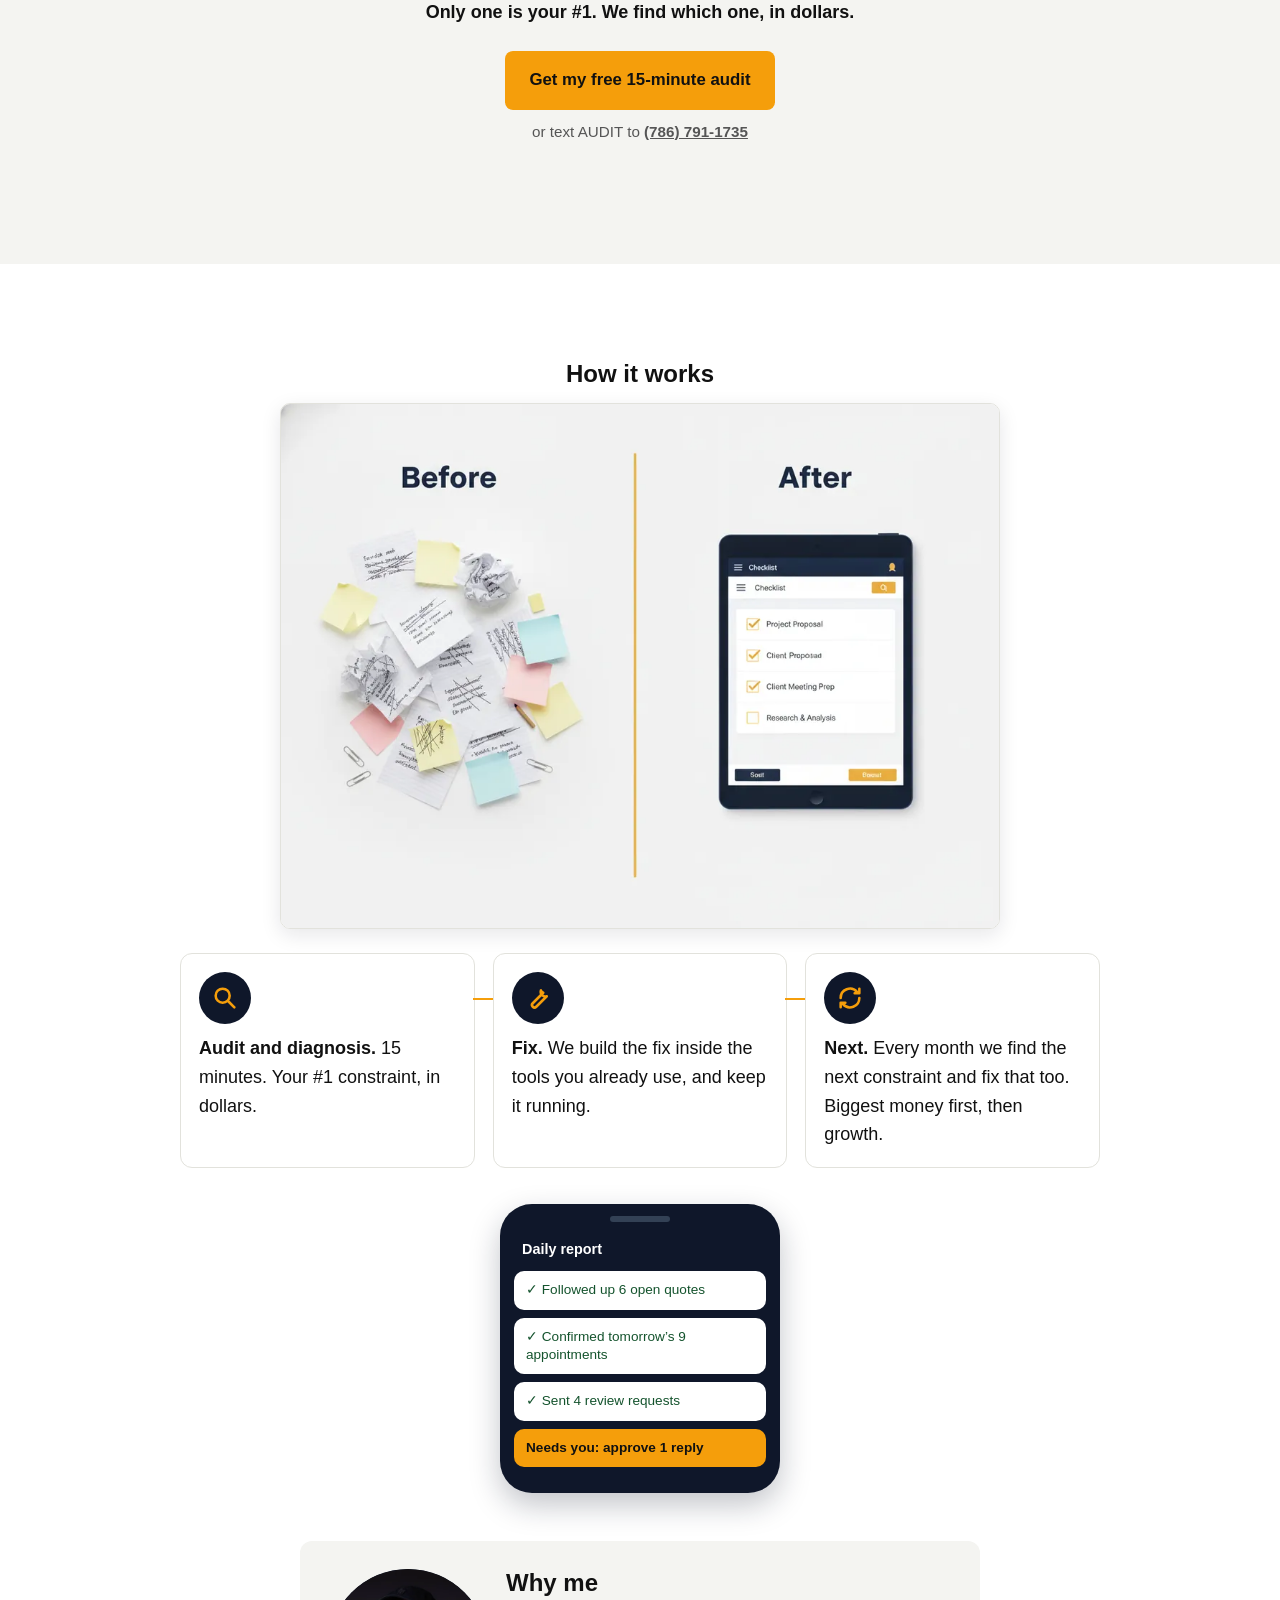
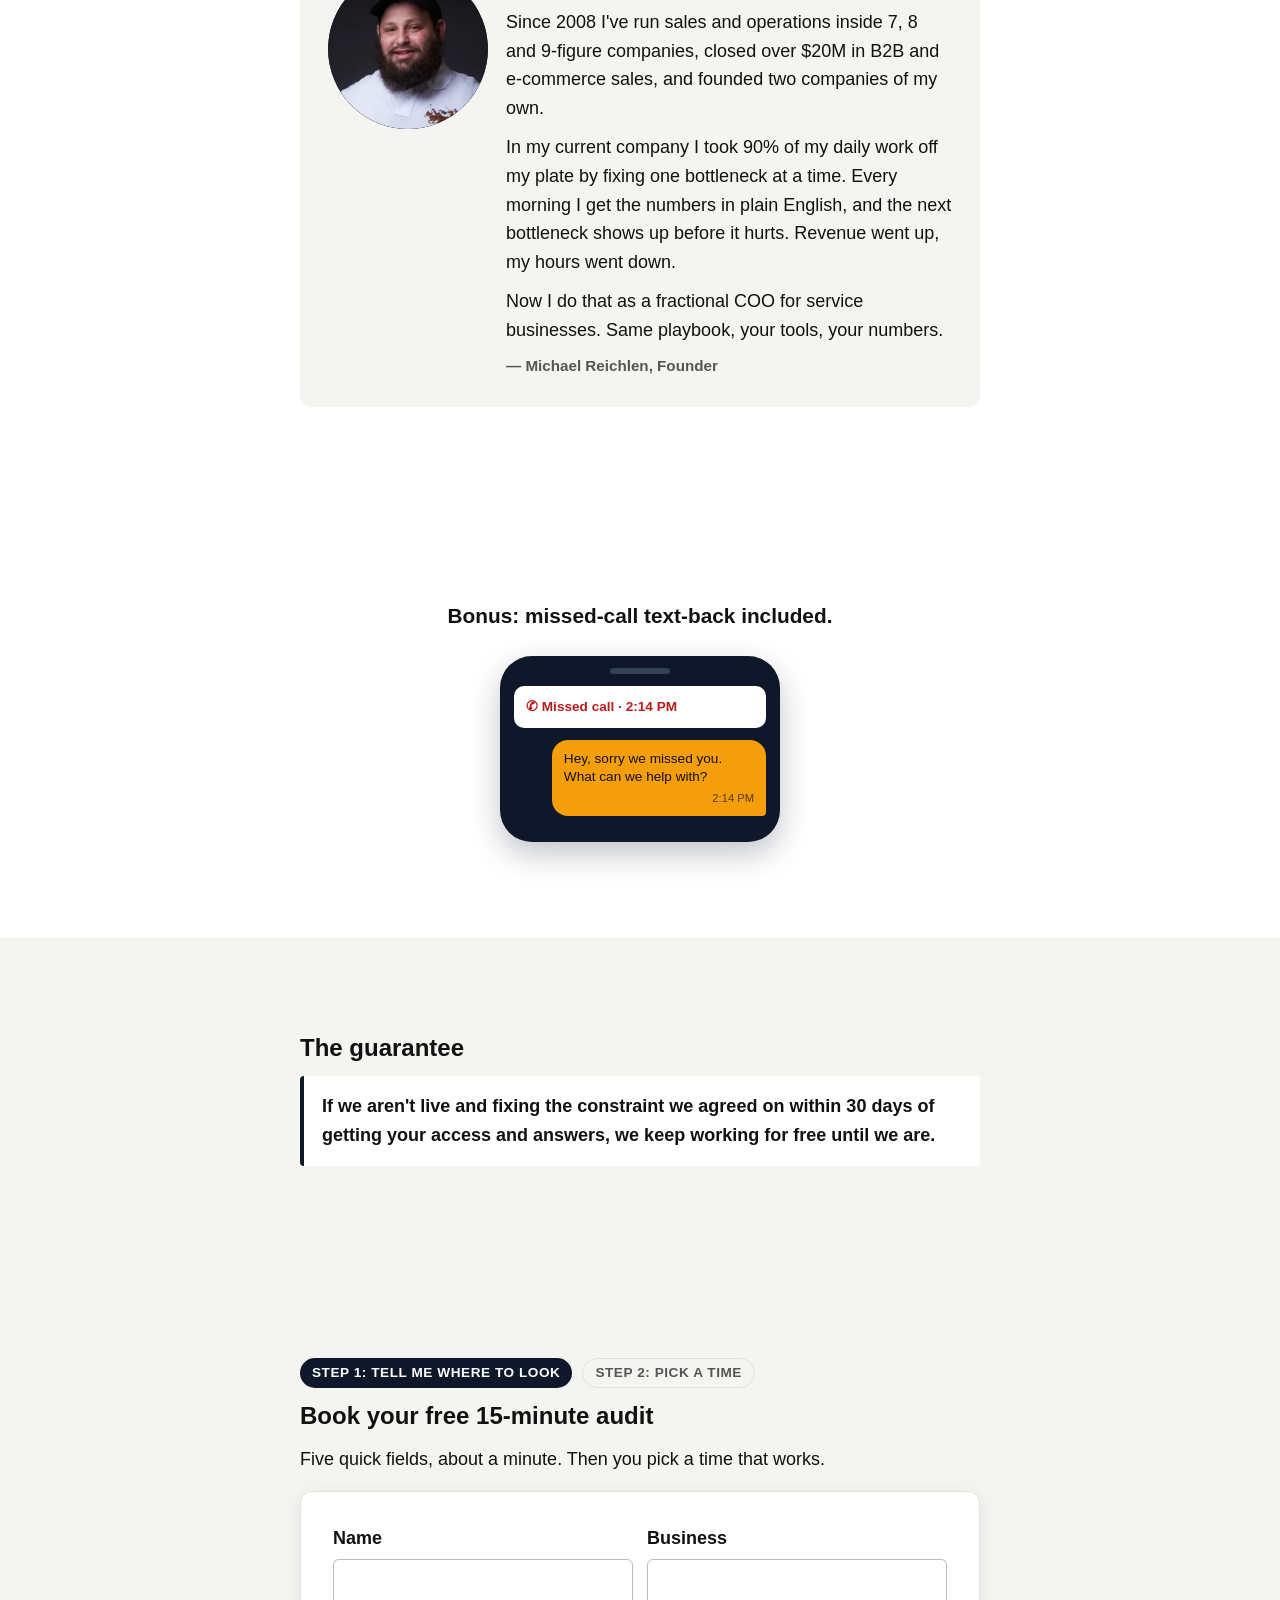
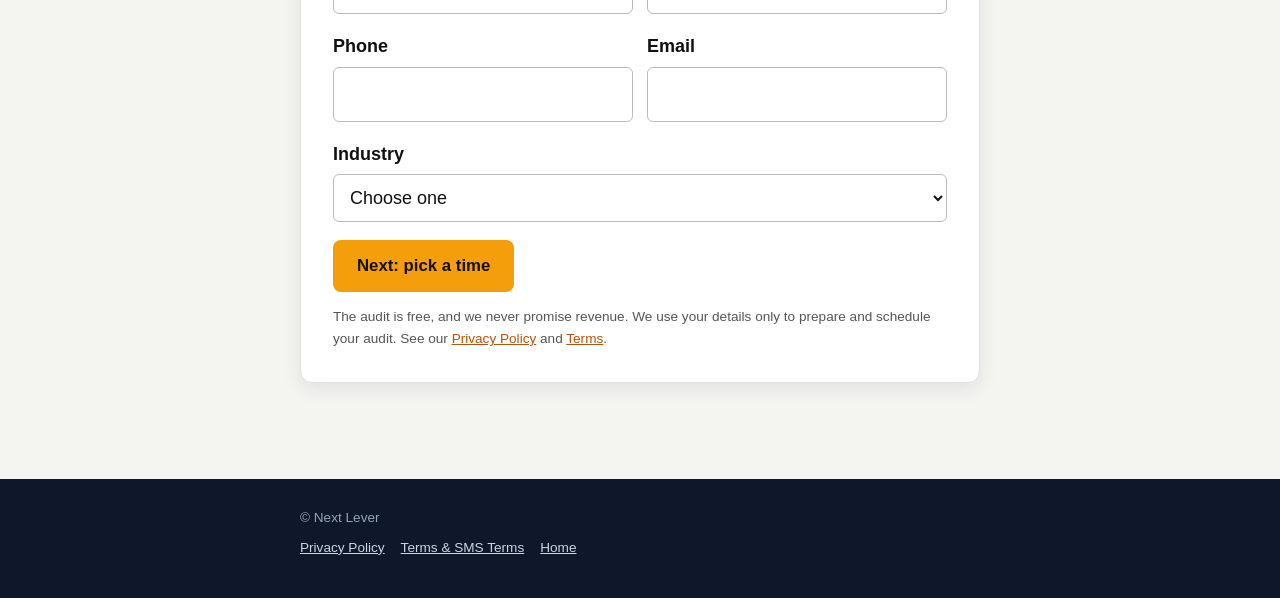
==== commit 2d5b8af5: "Hero: self-hosted 1080p MP4 (muted autoplay loop, poster, Tap for sound) replaces YouTube embed" ====
--- a/index.html
+++ b/index.html
@@ -20,7 +20,7 @@
       <p class="proof">18 years building sales &amp; ops systems inside 7, 8 and <span style="white-space:nowrap">9&#8209;figure</span> companies.</p>
     </div>
     <div class="vsl">
-      <div class="vsl-frame" id="vsl"><noscript><p style="color:#fff;padding:24px">Watch the video: <a style="color:#F59E0B" href="https://youtu.be/SafUp0nY31A">Next Lever: Find what's costing you money</a></p></noscript></div>
+      <div class="vsl-frame" id="vsl" data-self="1"><video id="hero-video" autoplay muted loop playsinline preload="metadata" poster="assets/hero-poster.jpg"><source src="assets/hero.mp4" type="video/mp4"></video><button type="button" class="sound-btn" id="sound-btn" aria-label="Tap for sound">&#128266; Tap for sound</button></div>
     </div>
     <p class="vsl-line">You leave the 15-minute audit knowing your #1 bottleneck, in dollars.</p>
     <a class="btn" href="#audit">Get my free 15-minute audit</a>
--- a/assets/site.css
+++ b/assets/site.css
@@ -166,3 +166,7 @@
 @media(min-width:640px){.booked-slot .slot-ph{font-size:1.5rem}}
 /* v22 hero (mobile and desktop): no logo, no badge; muted line under the text CTA */
 .hero .hero-tagline{display:block;color:#94a3b8;font-size:.8rem;font-weight:400;text-transform:none;letter-spacing:0;margin:6px 0 0}
+
+/* v23 self-hosted hero video */
+.vsl-frame video{position:absolute;inset:0;width:100%;height:100%;object-fit:cover;background:#020617}
+.sound-btn{position:absolute;left:50%;bottom:14px;transform:translateX(-50%);background:#F59E0B;color:#0f172a;border:0;border-radius:999px;padding:10px 18px;font:700 .95rem/1 inherit;font-family:inherit;cursor:pointer;box-shadow:0 4px 14px rgba(0,0,0,.4)}
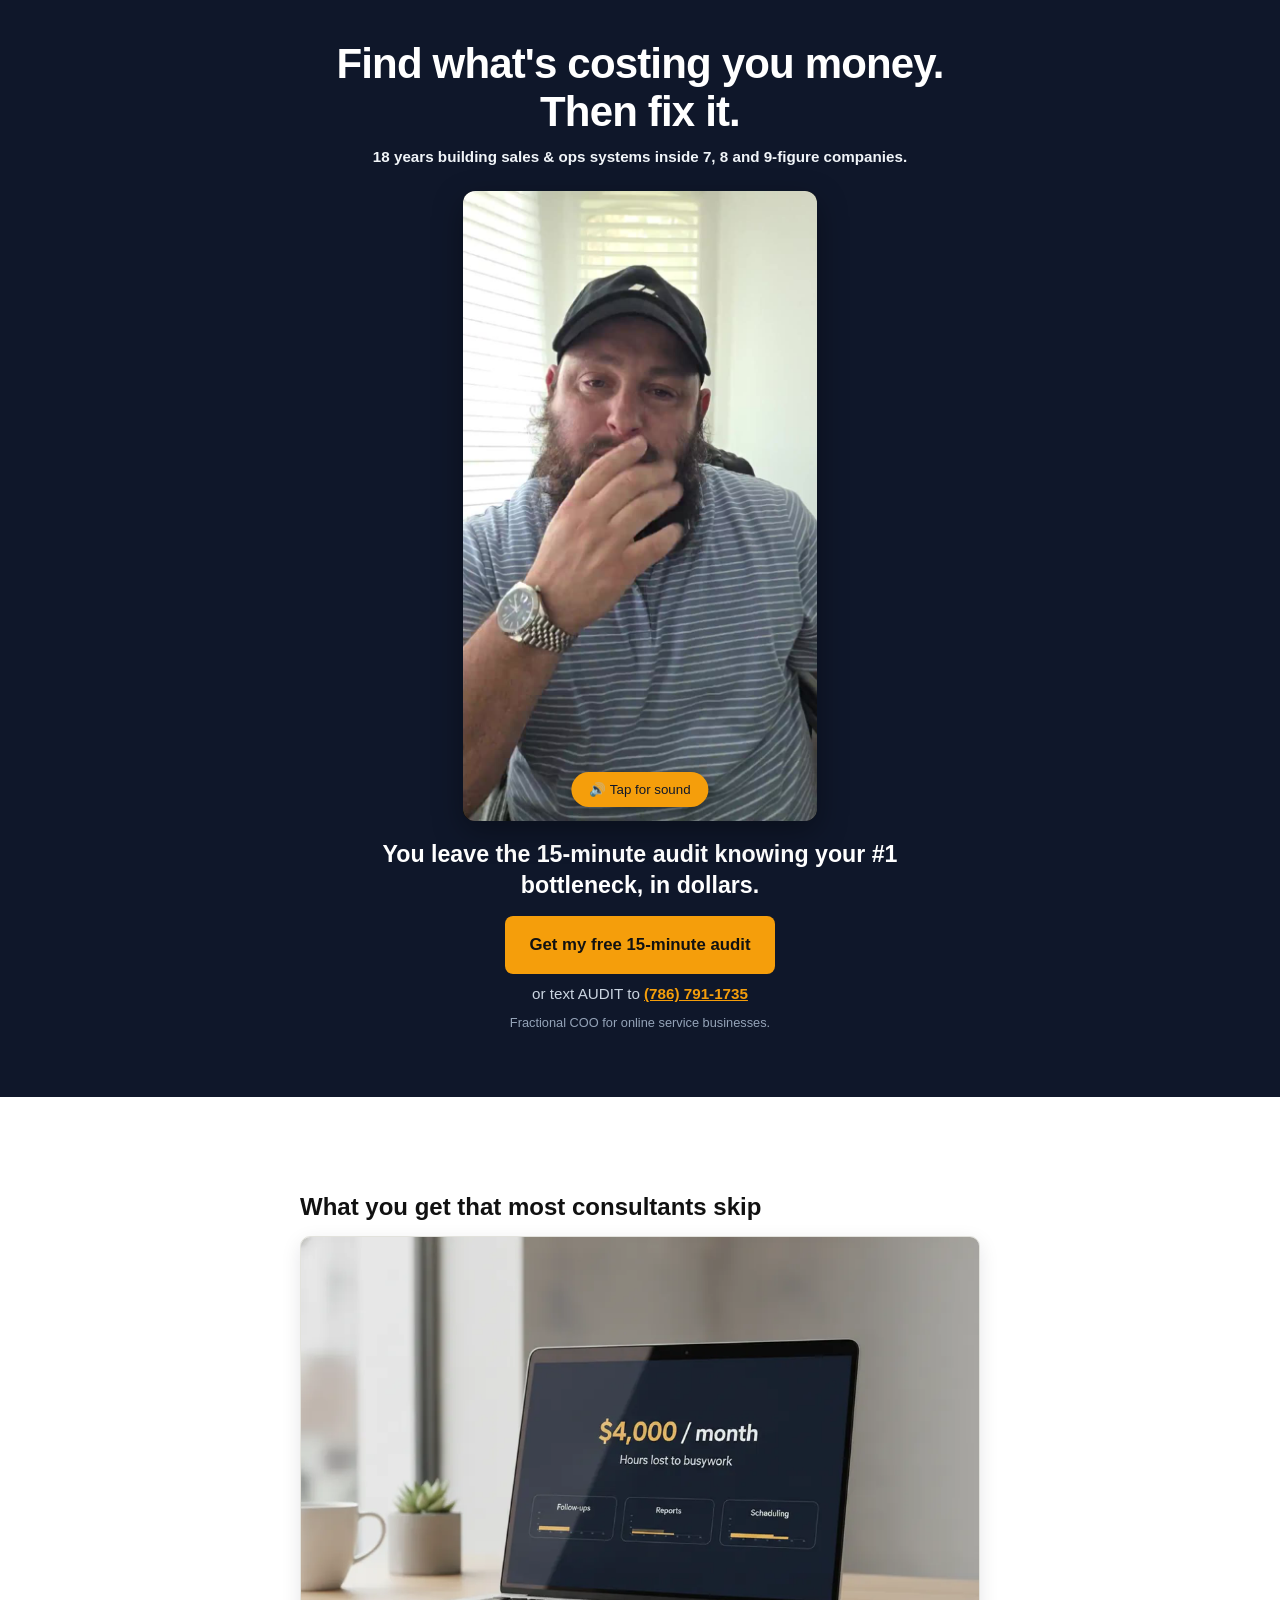
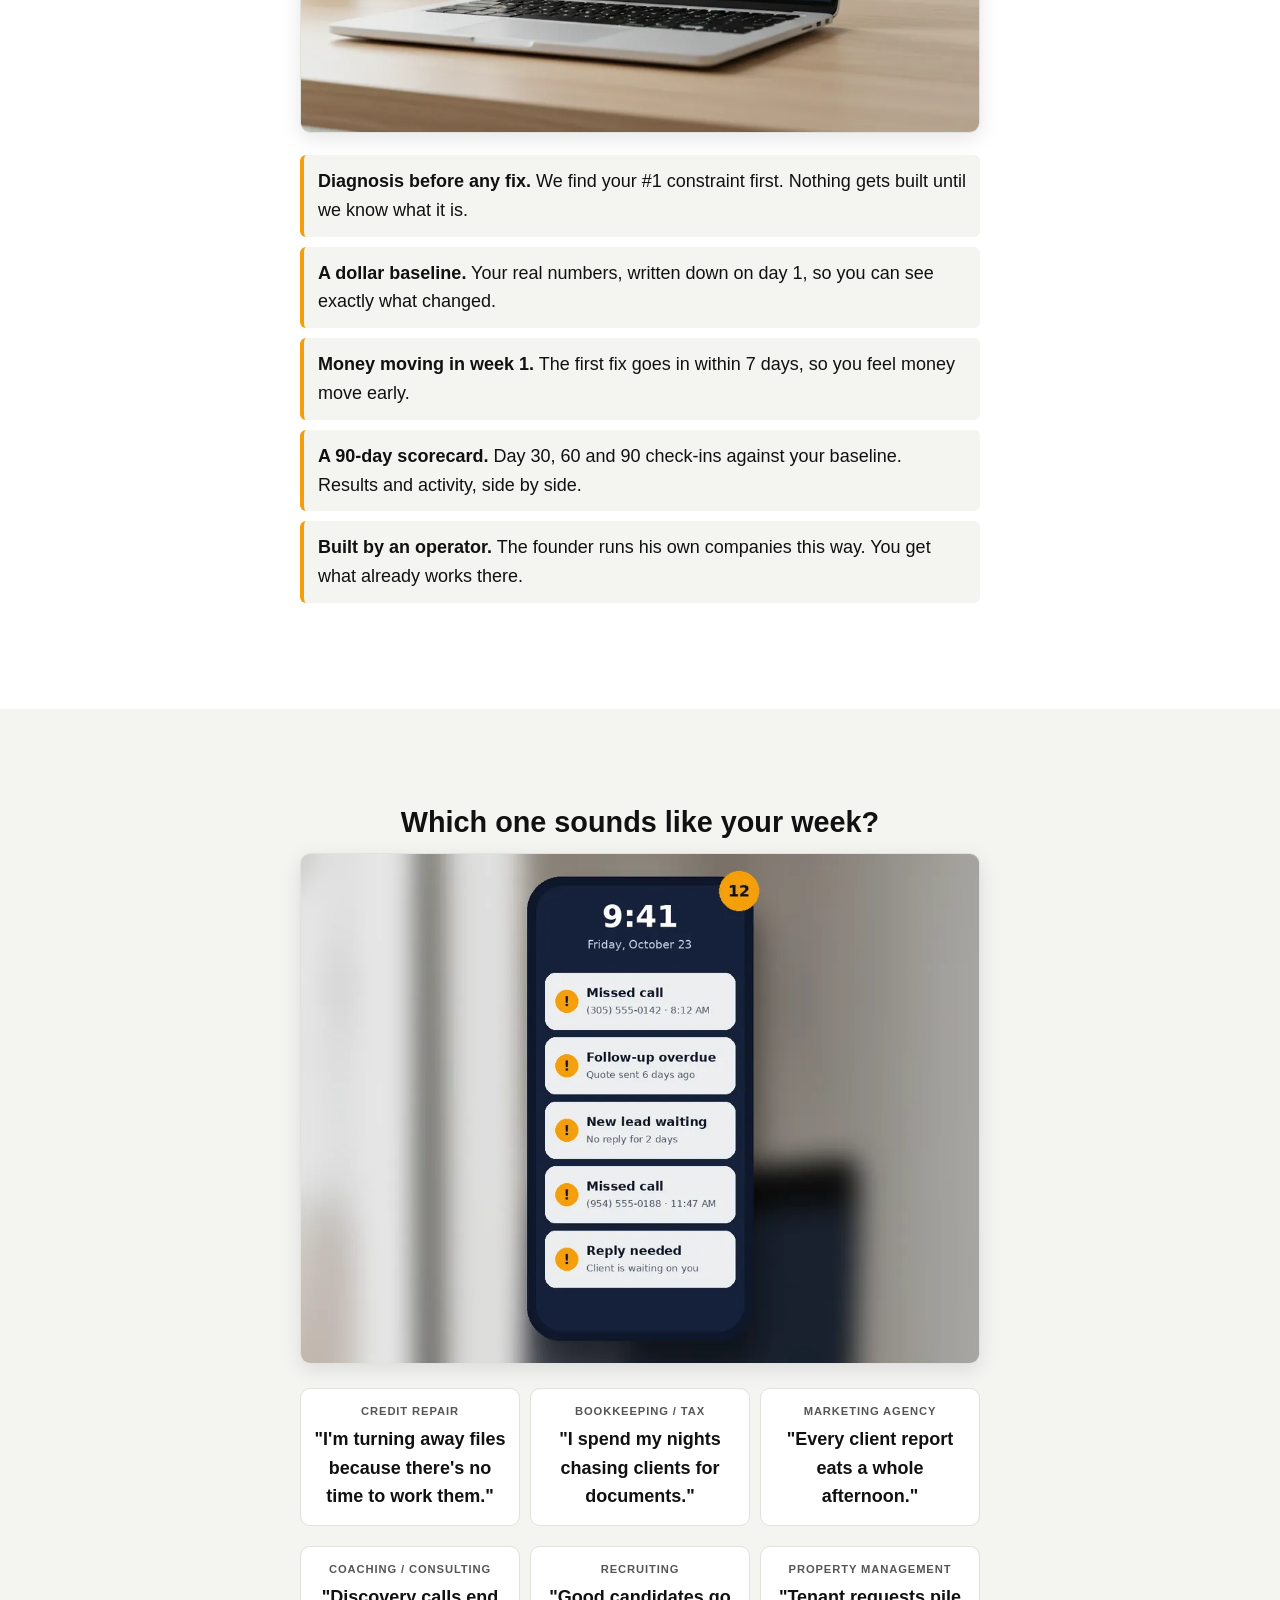
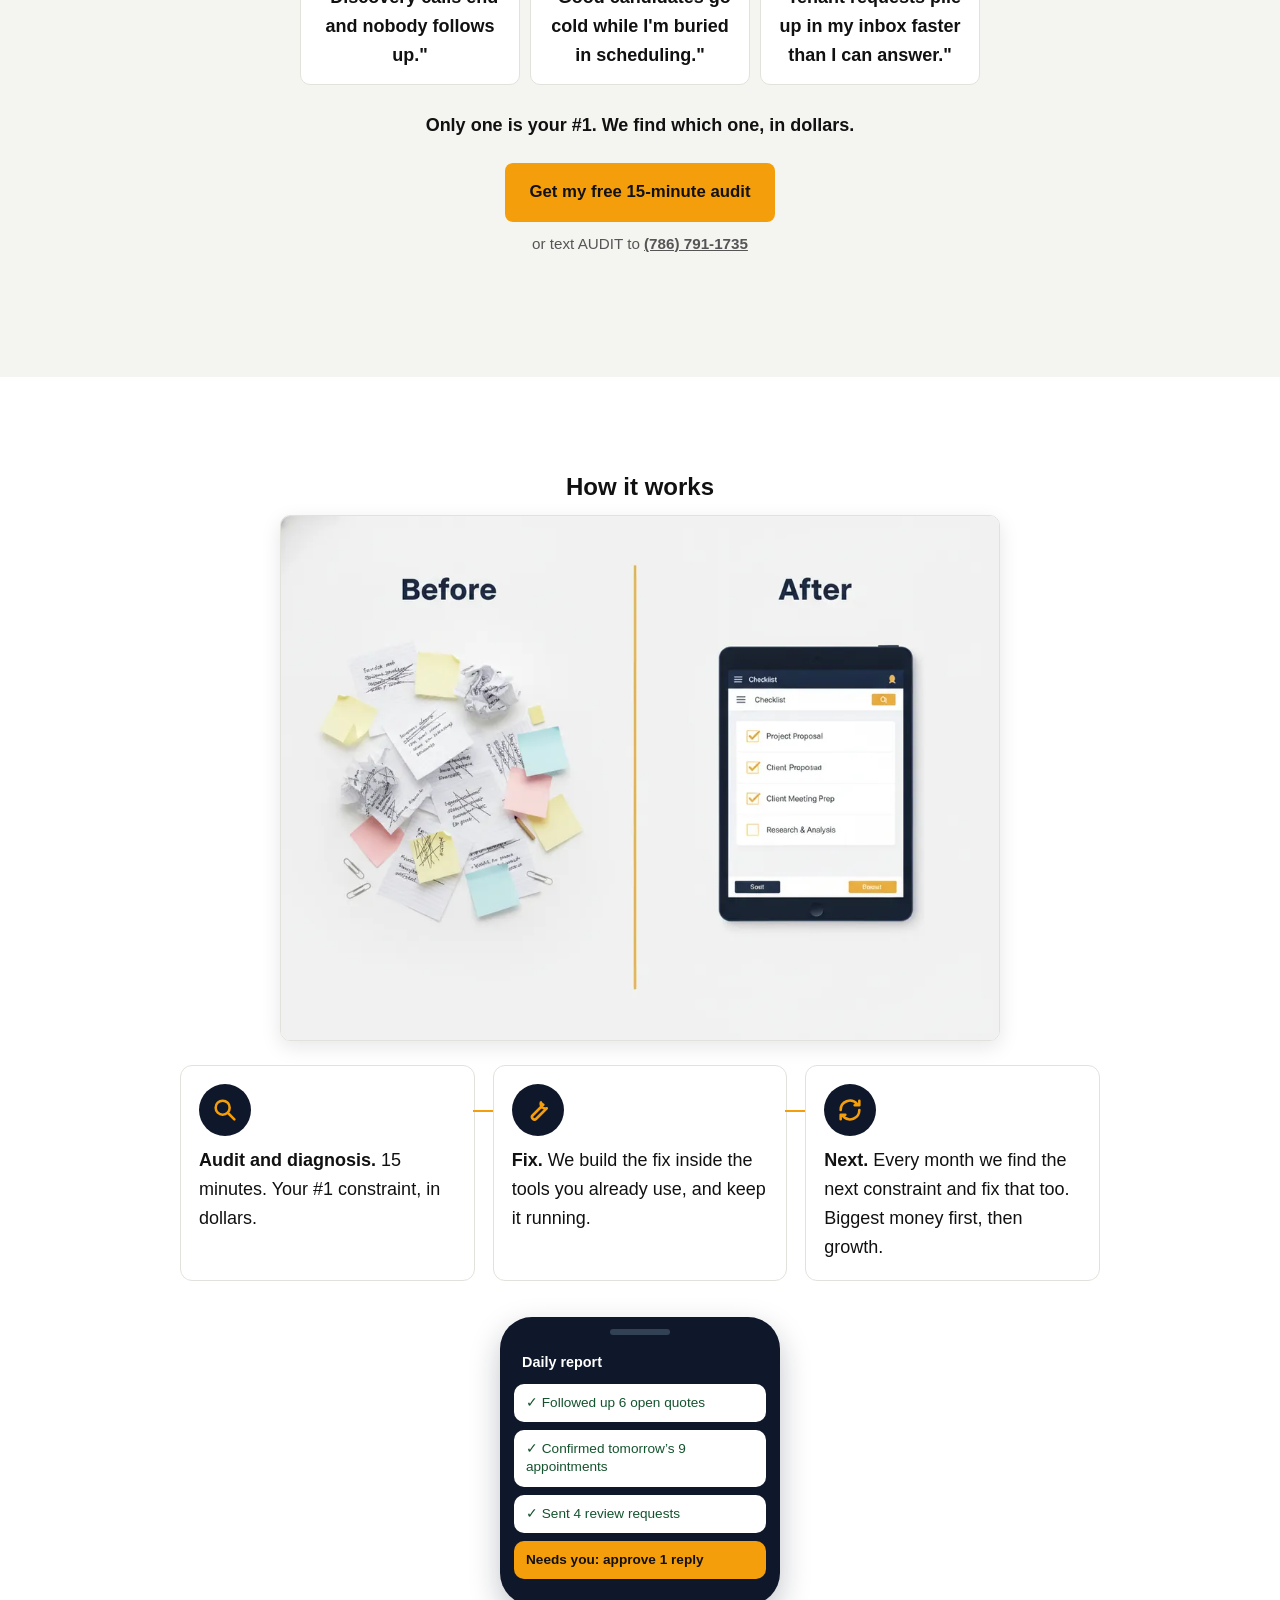
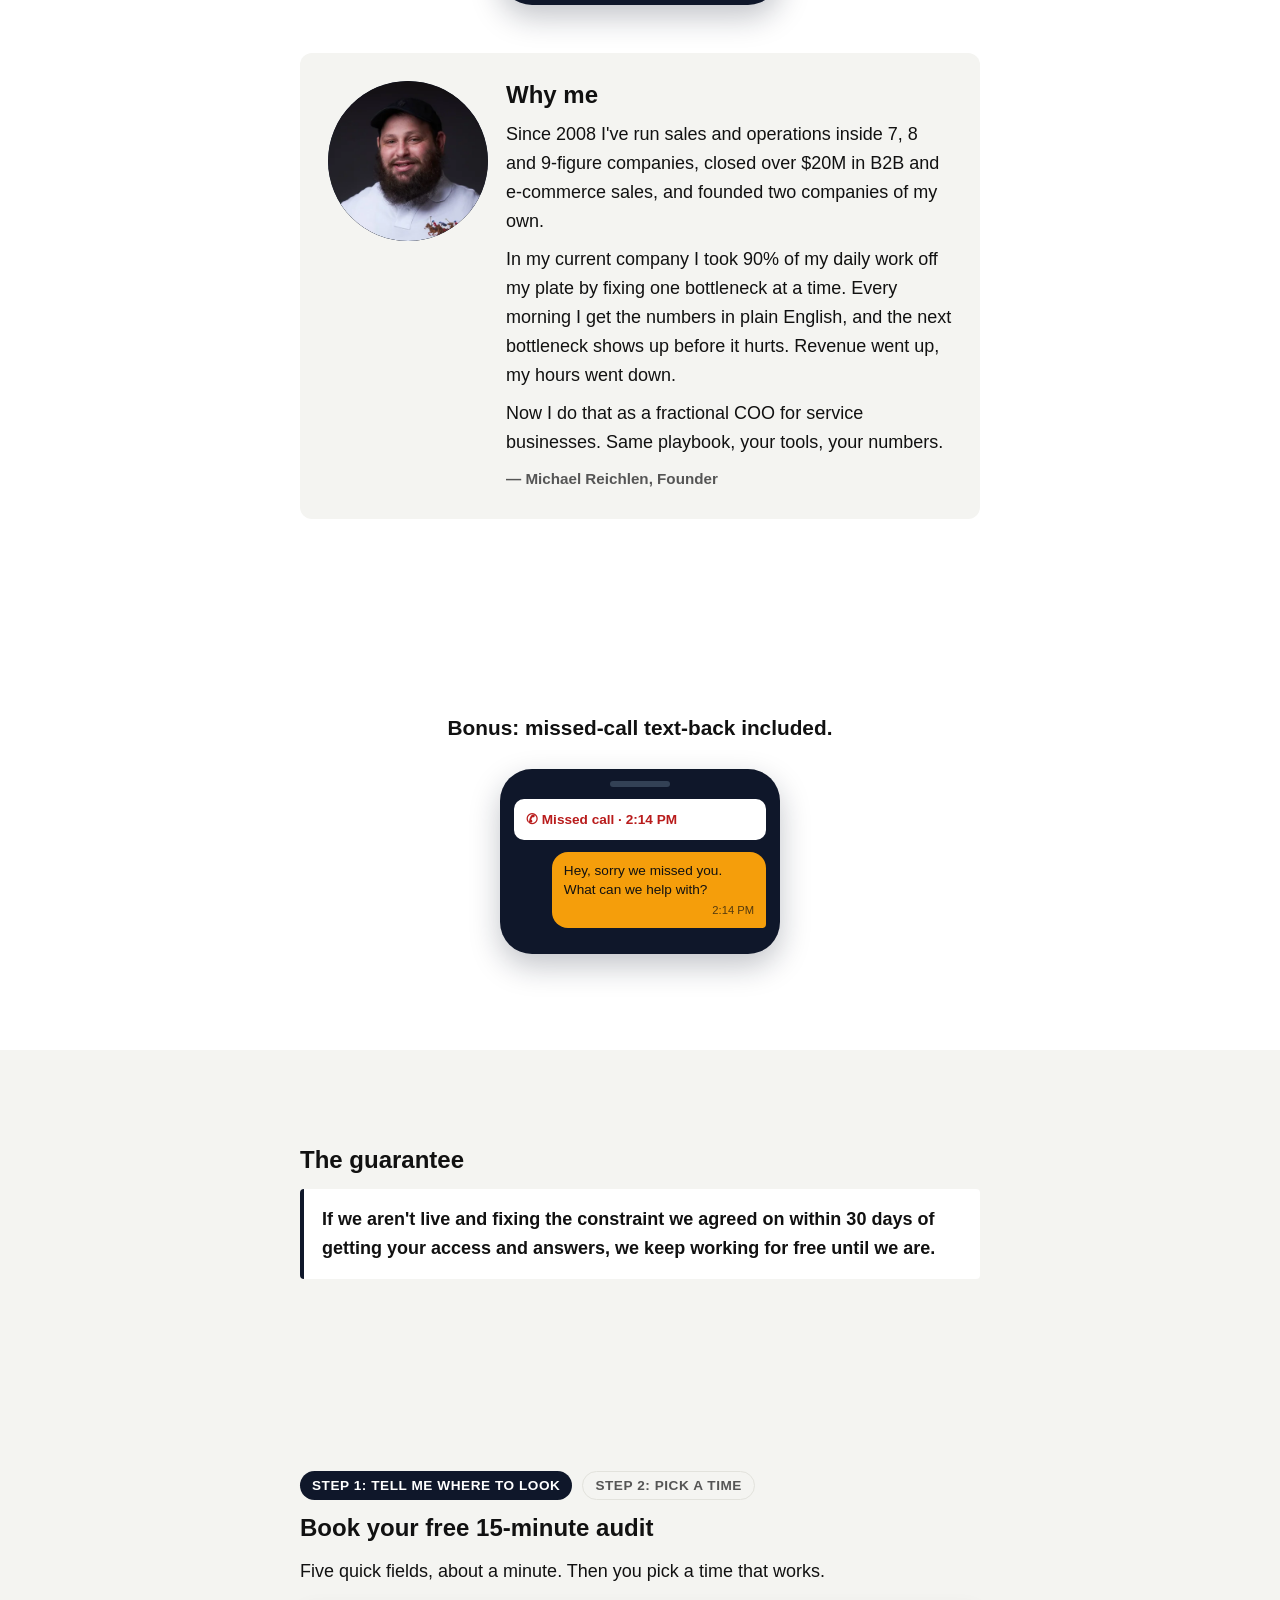
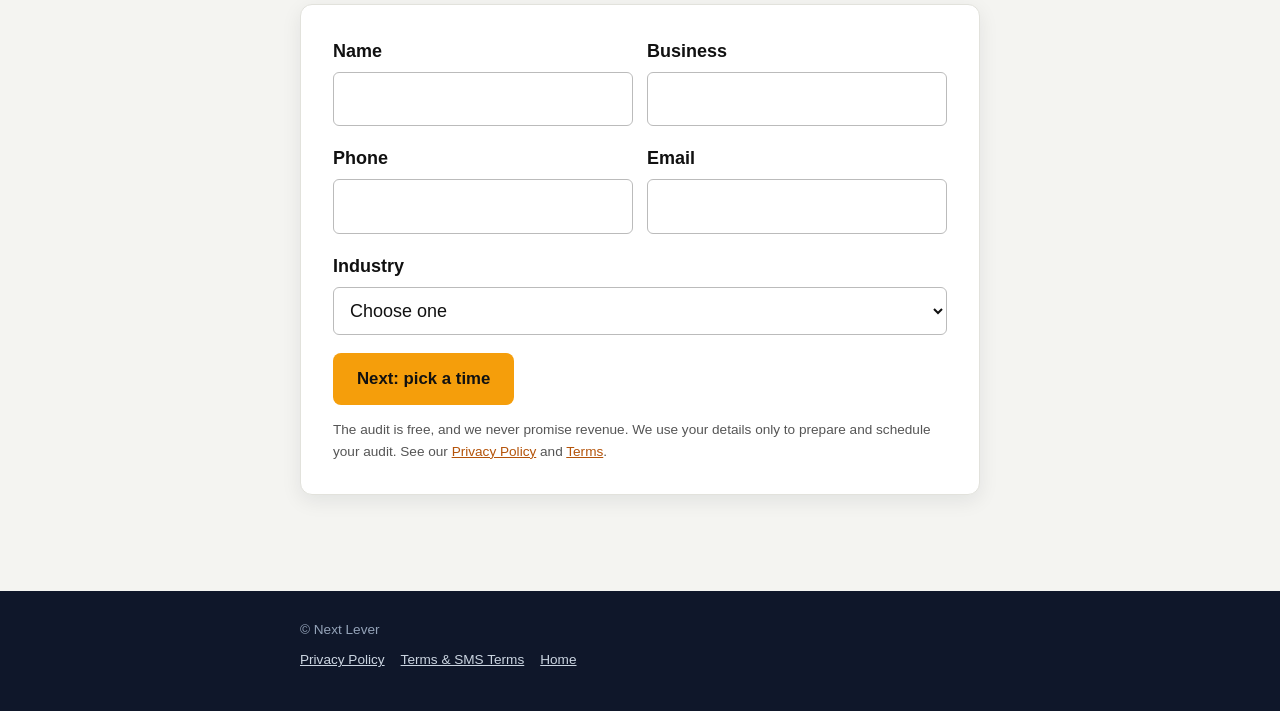
==== commit 75bd26d2: "GA4: inline gtag G-8DXVSVQ9C3 in every page head; ga.js events only; deploy checklist" ====
--- a/index.html
+++ b/index.html
@@ -1,6 +1,10 @@
 <!doctype html>
 <html lang="en">
 <head>
+<!-- Google tag (gtag.js) -->
+<script async src="https://www.googletagmanager.com/gtag/js?id=G-8DXVSVQ9C3"></script>
+<script>window.dataLayer=window.dataLayer||[];function gtag(){dataLayer.push(arguments);}gtag('js',new Date());gtag('config','G-8DXVSVQ9C3');</script>
+
 <meta charset="utf-8">
 <meta name="viewport" content="width=device-width, initial-scale=1">
 <title>Free 15-minute Operations Audit | Next Lever, Fractional COO</title>
--- a/assets/site.css
+++ b/assets/site.css
@@ -170,3 +170,7 @@
 /* v23 self-hosted hero video */
 .vsl-frame video{position:absolute;inset:0;width:100%;height:100%;object-fit:cover;background:#020617}
 .sound-btn{position:absolute;left:50%;bottom:14px;transform:translateX(-50%);background:#F59E0B;color:#0f172a;border:0;border-radius:999px;padding:10px 18px;font:700 .95rem/1 inherit;font-family:inherit;cursor:pointer;box-shadow:0 4px 14px rgba(0,0,0,.4)}
+/* v24 vertical 9:16 hero player: no crop, no side panels */
+.vsl-frame[data-self]{aspect-ratio:9/16;width:100%;max-width:none;background:#000}
+.vsl-frame[data-self] video{object-fit:contain;background:#000}
+@media(min-width:640px){.vsl-frame[data-self]{height:70vh;width:auto;margin:0 auto;background:#000}}
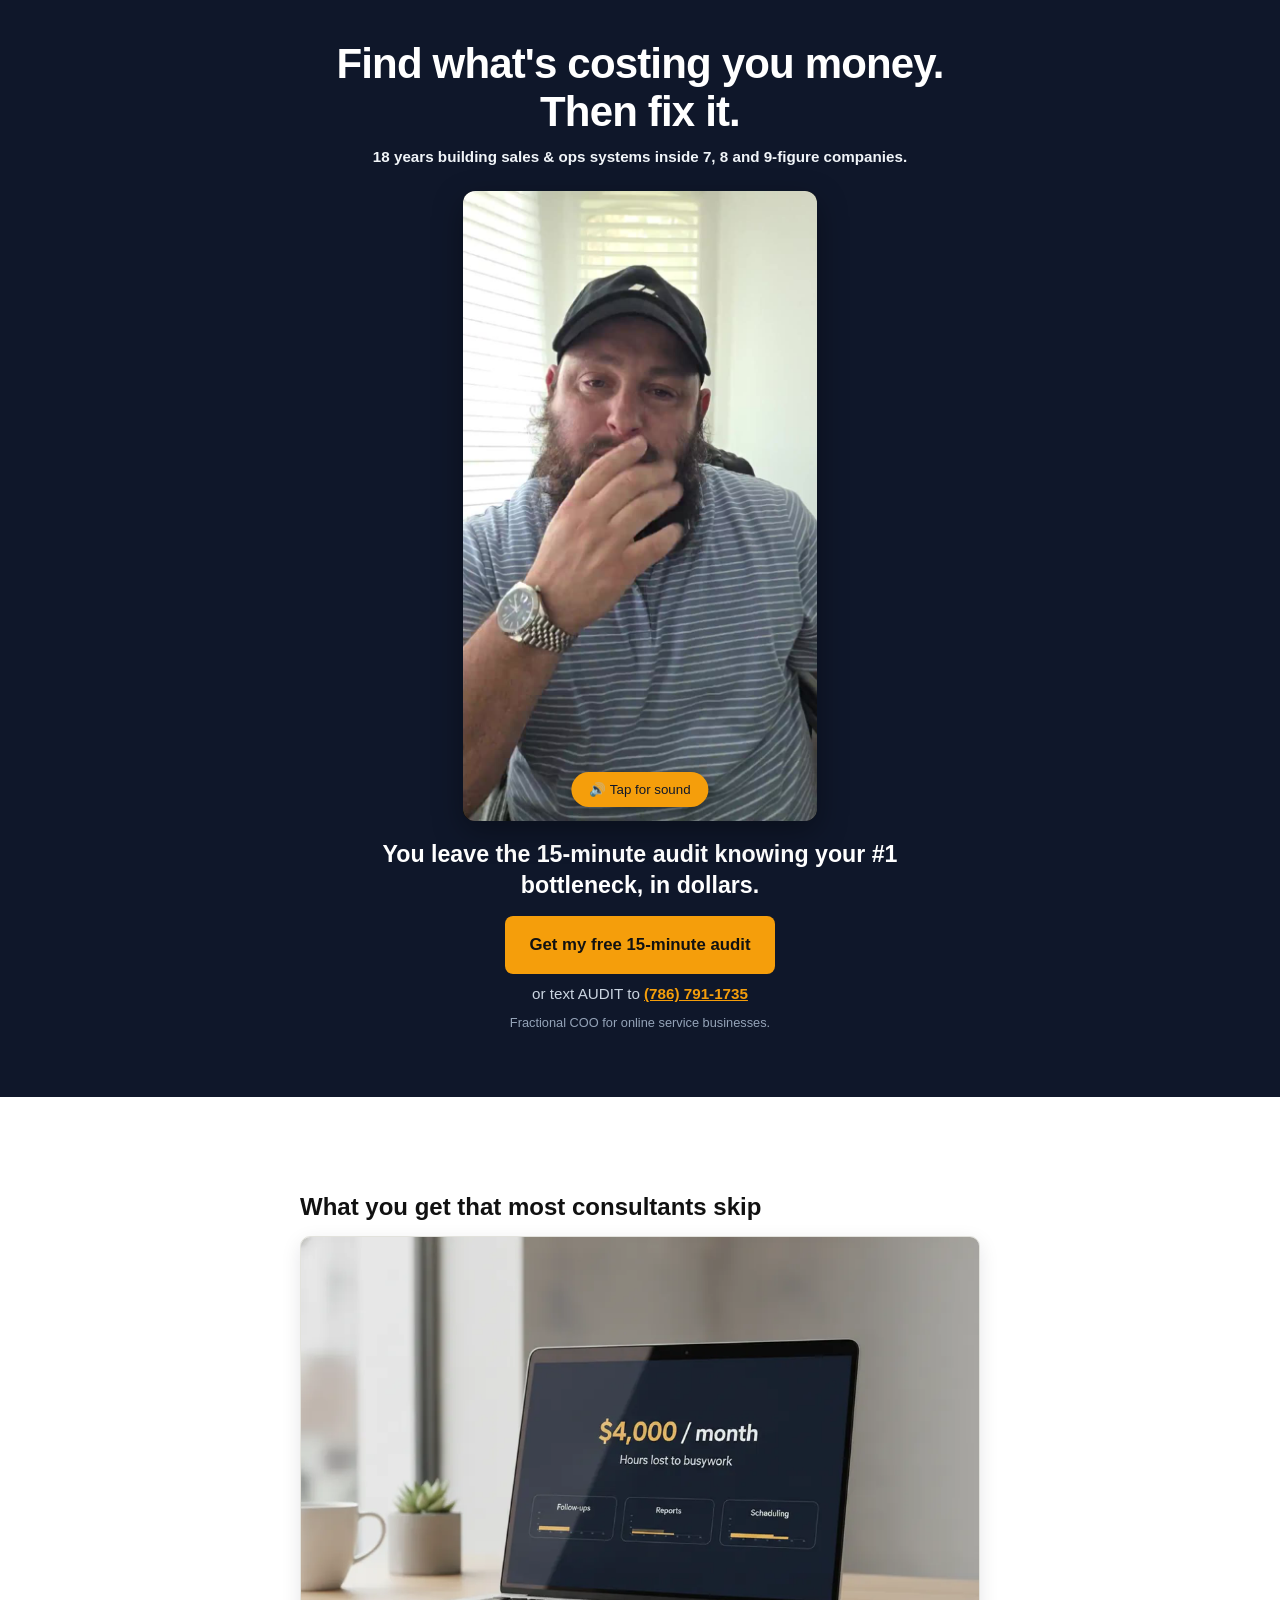
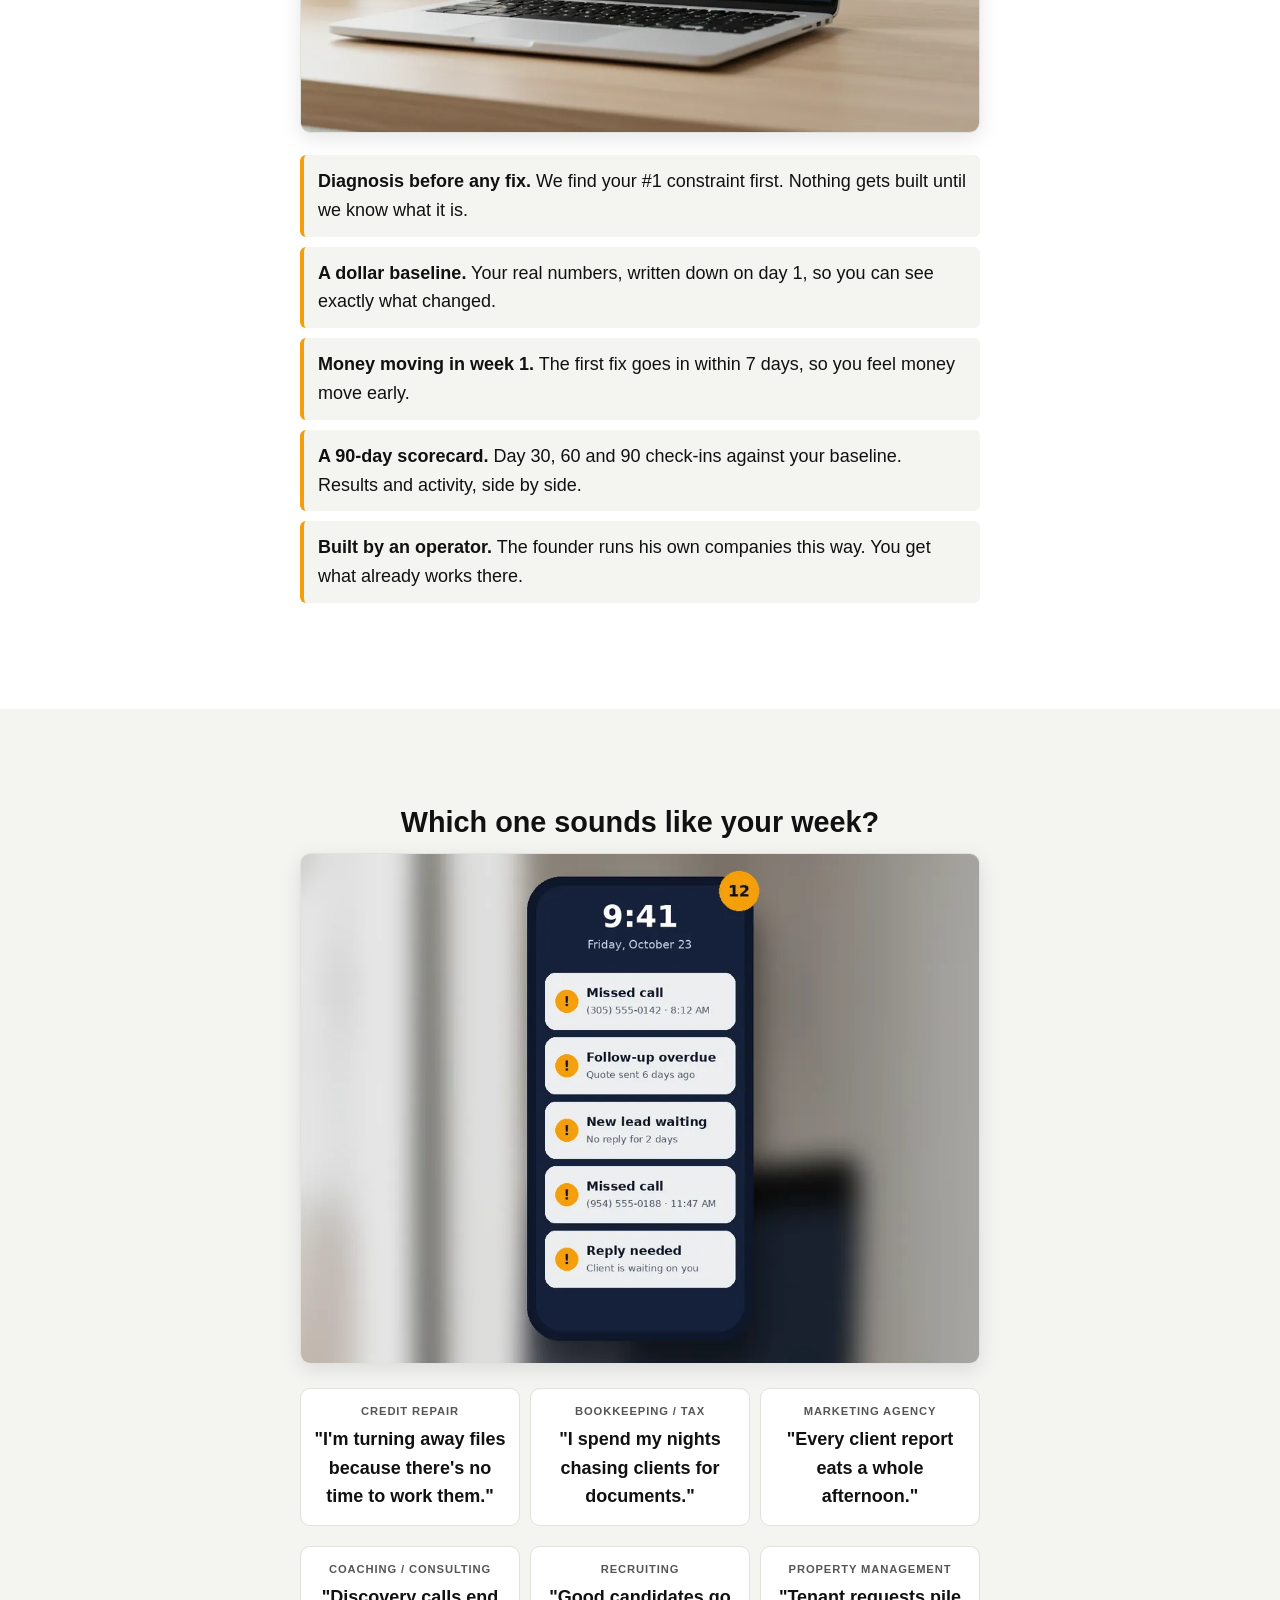
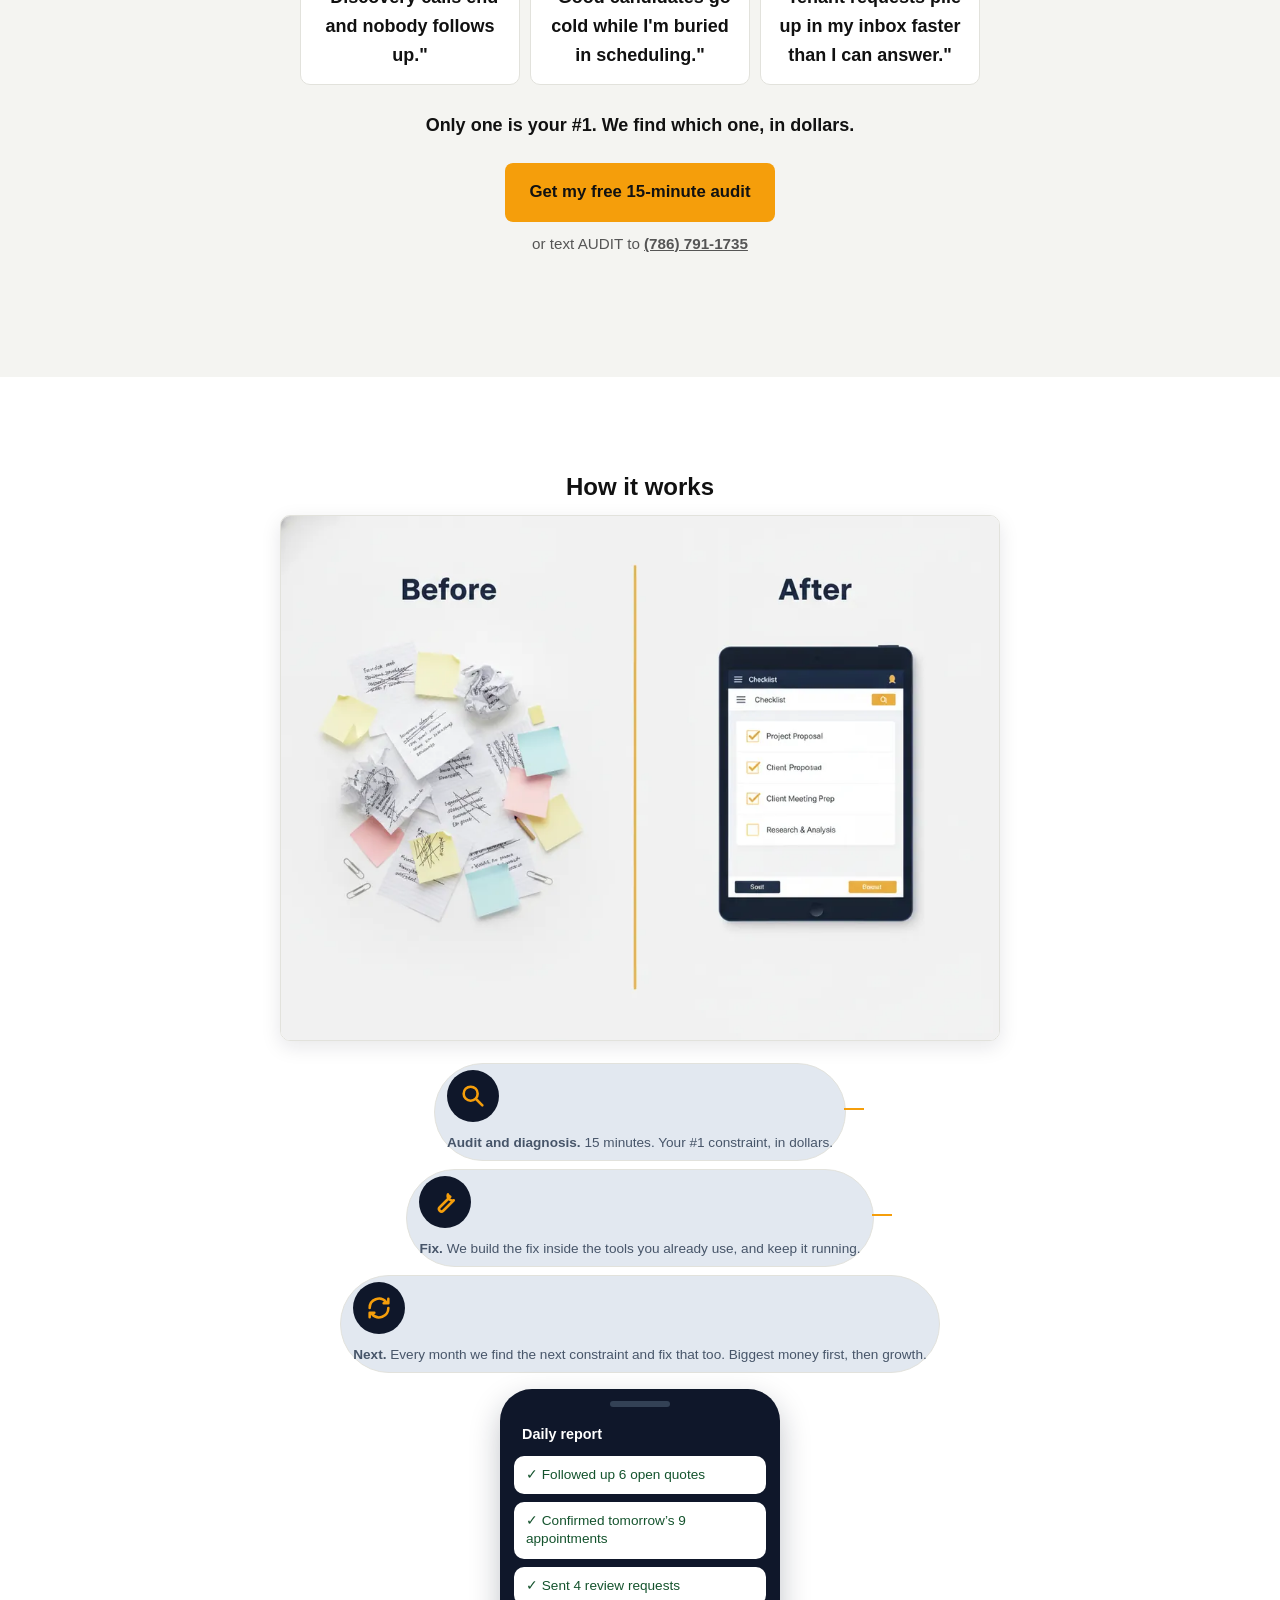
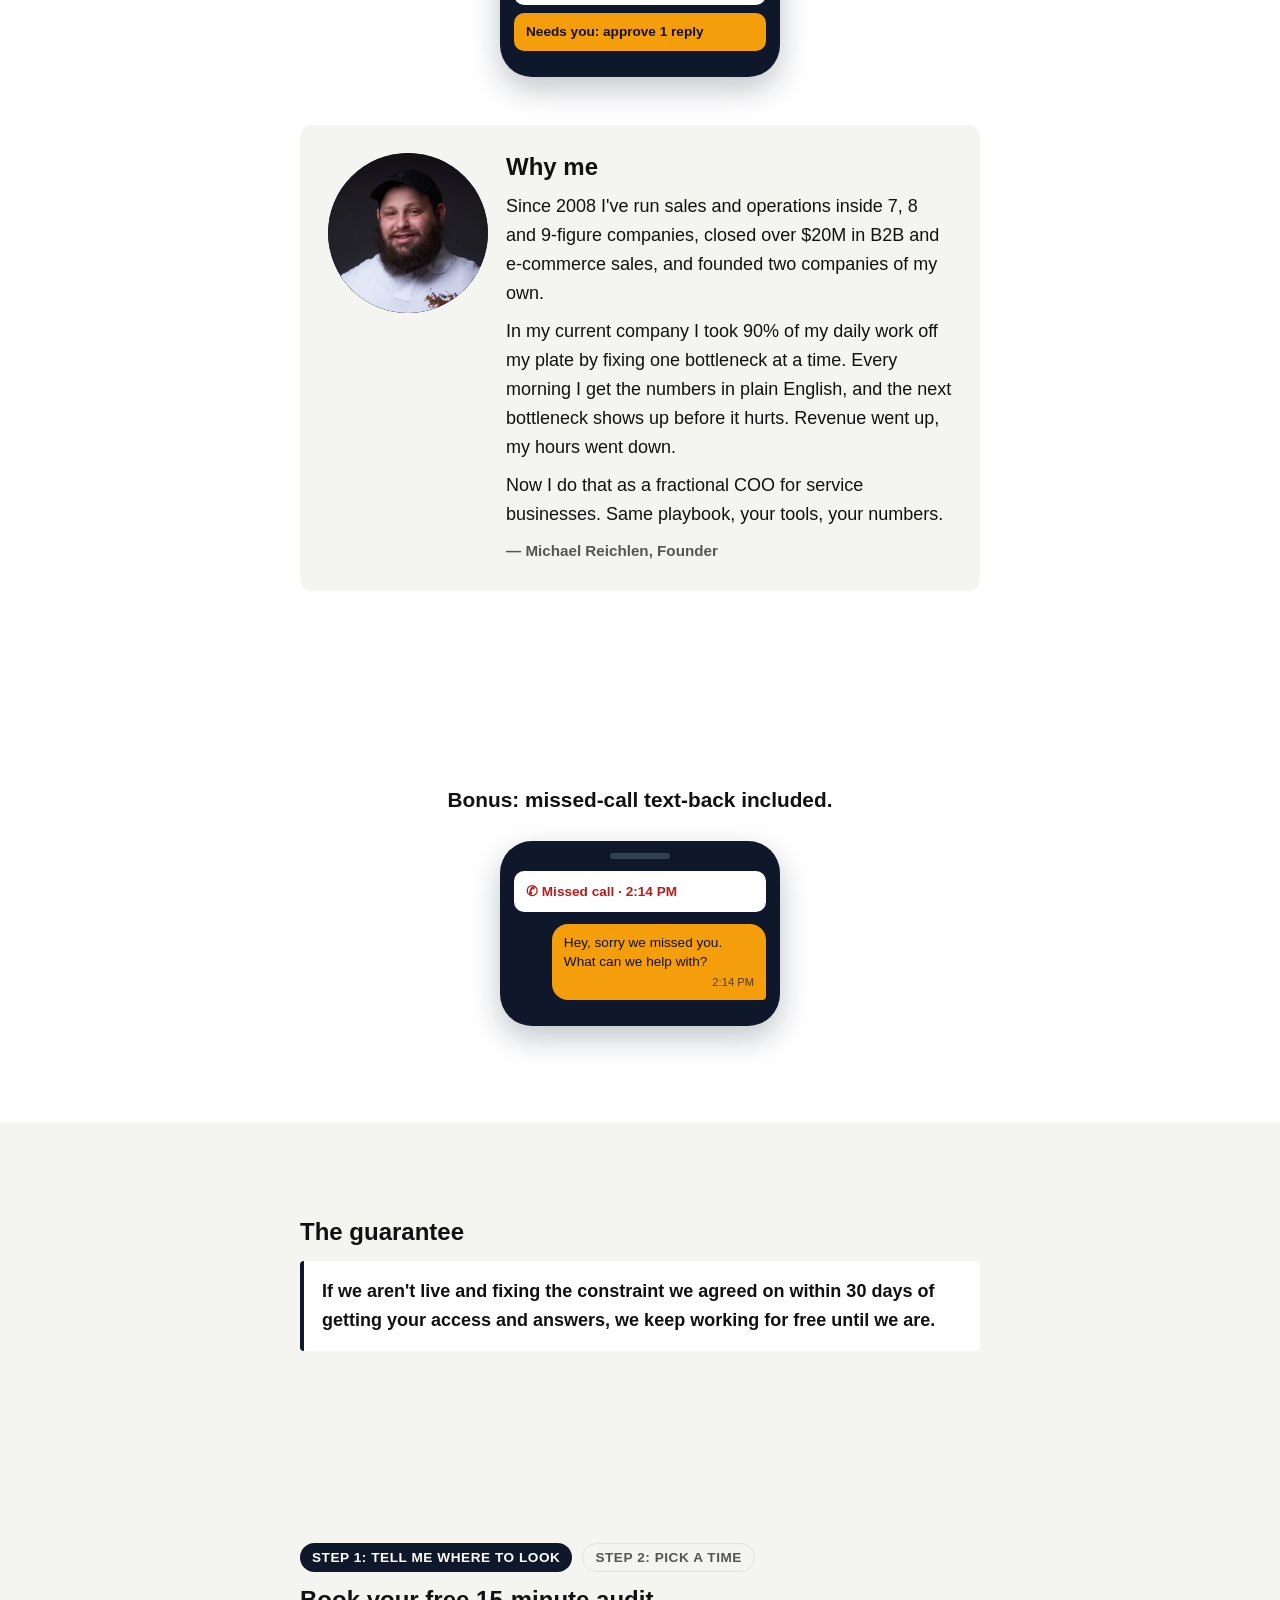
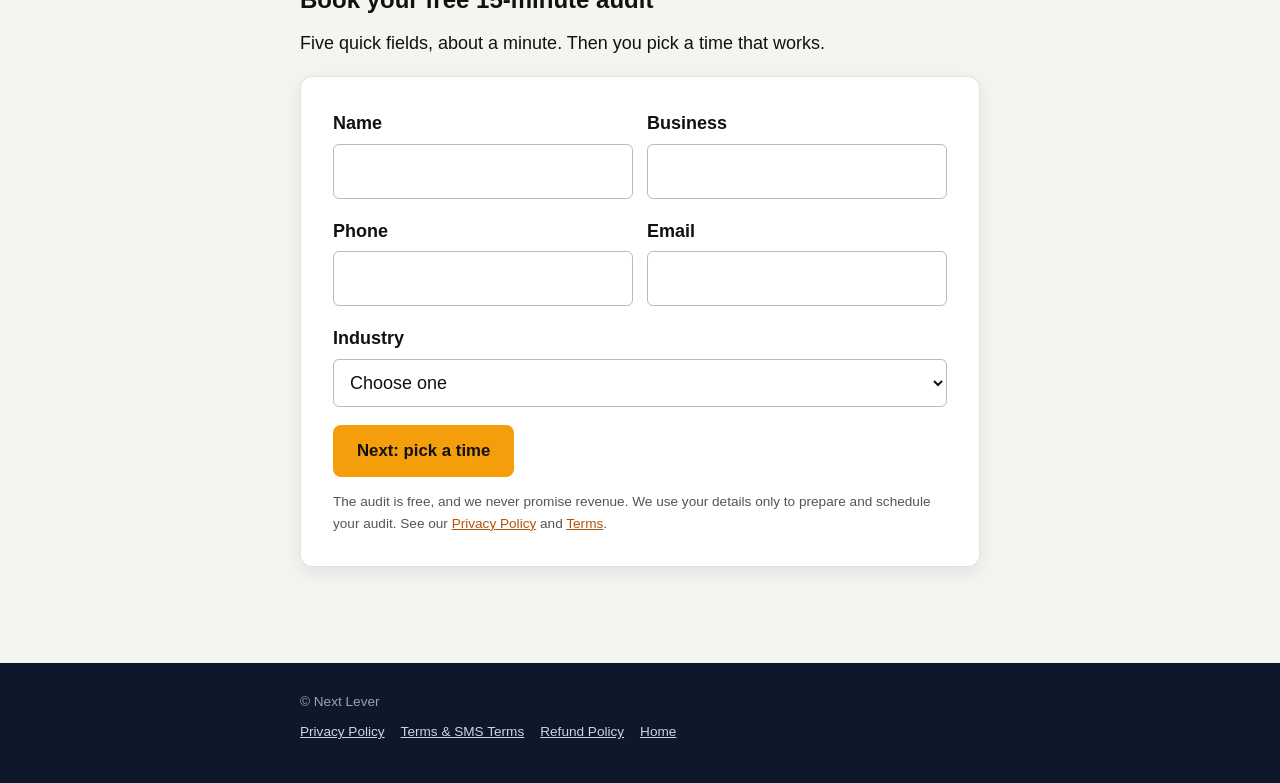
==== commit a26f4bb3: "Add refund policy page" ====
--- a/index.html
+++ b/index.html
@@ -140,7 +140,7 @@
 </section>
 </main>
 <footer><div class="wrap">© Next Lever
-  <div class="flinks"><a href="privacy.html">Privacy Policy</a><a href="terms.html">Terms &amp; SMS Terms</a><a href="index.html">Home</a></div>
+  <div class="flinks"><a href="privacy.html">Privacy Policy</a><a href="terms.html">Terms &amp; SMS Terms</a><a href="refund-policy">Refund Policy</a><a href="index.html">Home</a></div>
 </div></footer>
 <script src="assets/site.js" defer></script>
 </body>
--- a/assets/site.css
+++ b/assets/site.css
@@ -174,3 +174,21 @@
 .vsl-frame[data-self]{aspect-ratio:9/16;width:100%;max-width:none;background:#000}
 .vsl-frame[data-self] video{object-fit:contain;background:#000}
 @media(min-width:640px){.vsl-frame[data-self]{height:70vh;width:auto;margin:0 auto;background:#000}}
+.play-btn{top:50%;bottom:auto;transform:translate(-50%,-50%);padding:14px 22px;font-size:1.05rem}
+.booked-slot[data-self]{border:0;outline:0}
+
+/* v25 booked page */
+.booked-sub{color:#cbd5e1;font-size:1rem;margin:10px auto 0;max-width:560px}
+.booked-vsl{margin:0 auto 24px}
+.booked-vsl .vsl-frame[data-self]{margin-bottom:0}
+@media(min-width:640px){.booked-vsl .vsl-frame[data-self]{height:55vh}}
+#booked-video-section{padding-bottom:0}
+#booked-video-section + section{padding-top:24px}
+.steps{list-style:none;padding:0;margin:0 auto 16px;max-width:640px;display:flex;flex-wrap:wrap;gap:8px;justify-content:center;font-size:.85rem}
+.steps li{background:#e2e8f0;color:#475569;border-radius:999px;padding:6px 12px}
+.steps li.on{background:#0f172a;color:#fff;font-weight:700}
+.form-head{margin:0 0 12px;font-size:1.3rem}
+.btn-navy{background:#0f172a!important;color:#fff!important;font-size:1.1rem;padding:16px 22px}
+@media(max-width:639px){#booked-form .btn-navy{display:block;width:100%}}
+.booked-done{text-align:center;padding:12px 0}
+#booked-video-section + section{padding-top:0!important}#booked-video-section{padding-bottom:0!important}
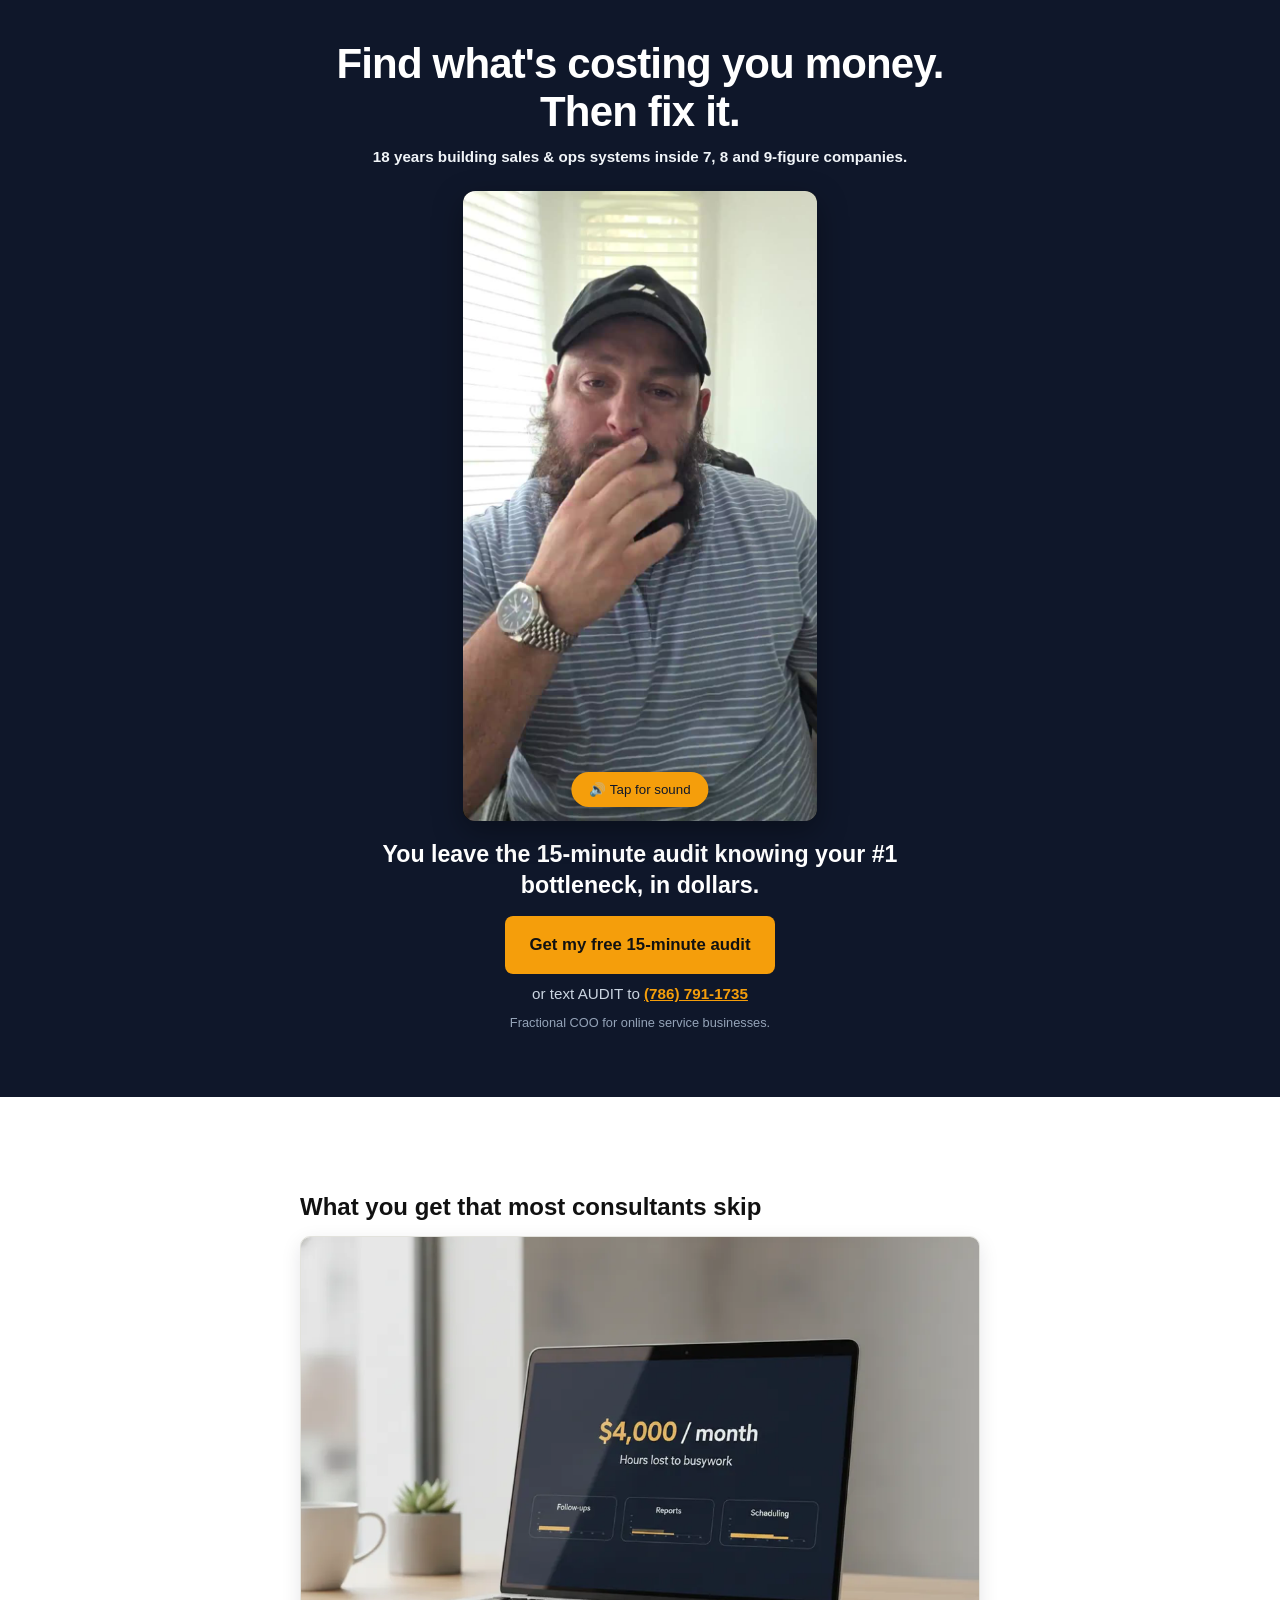
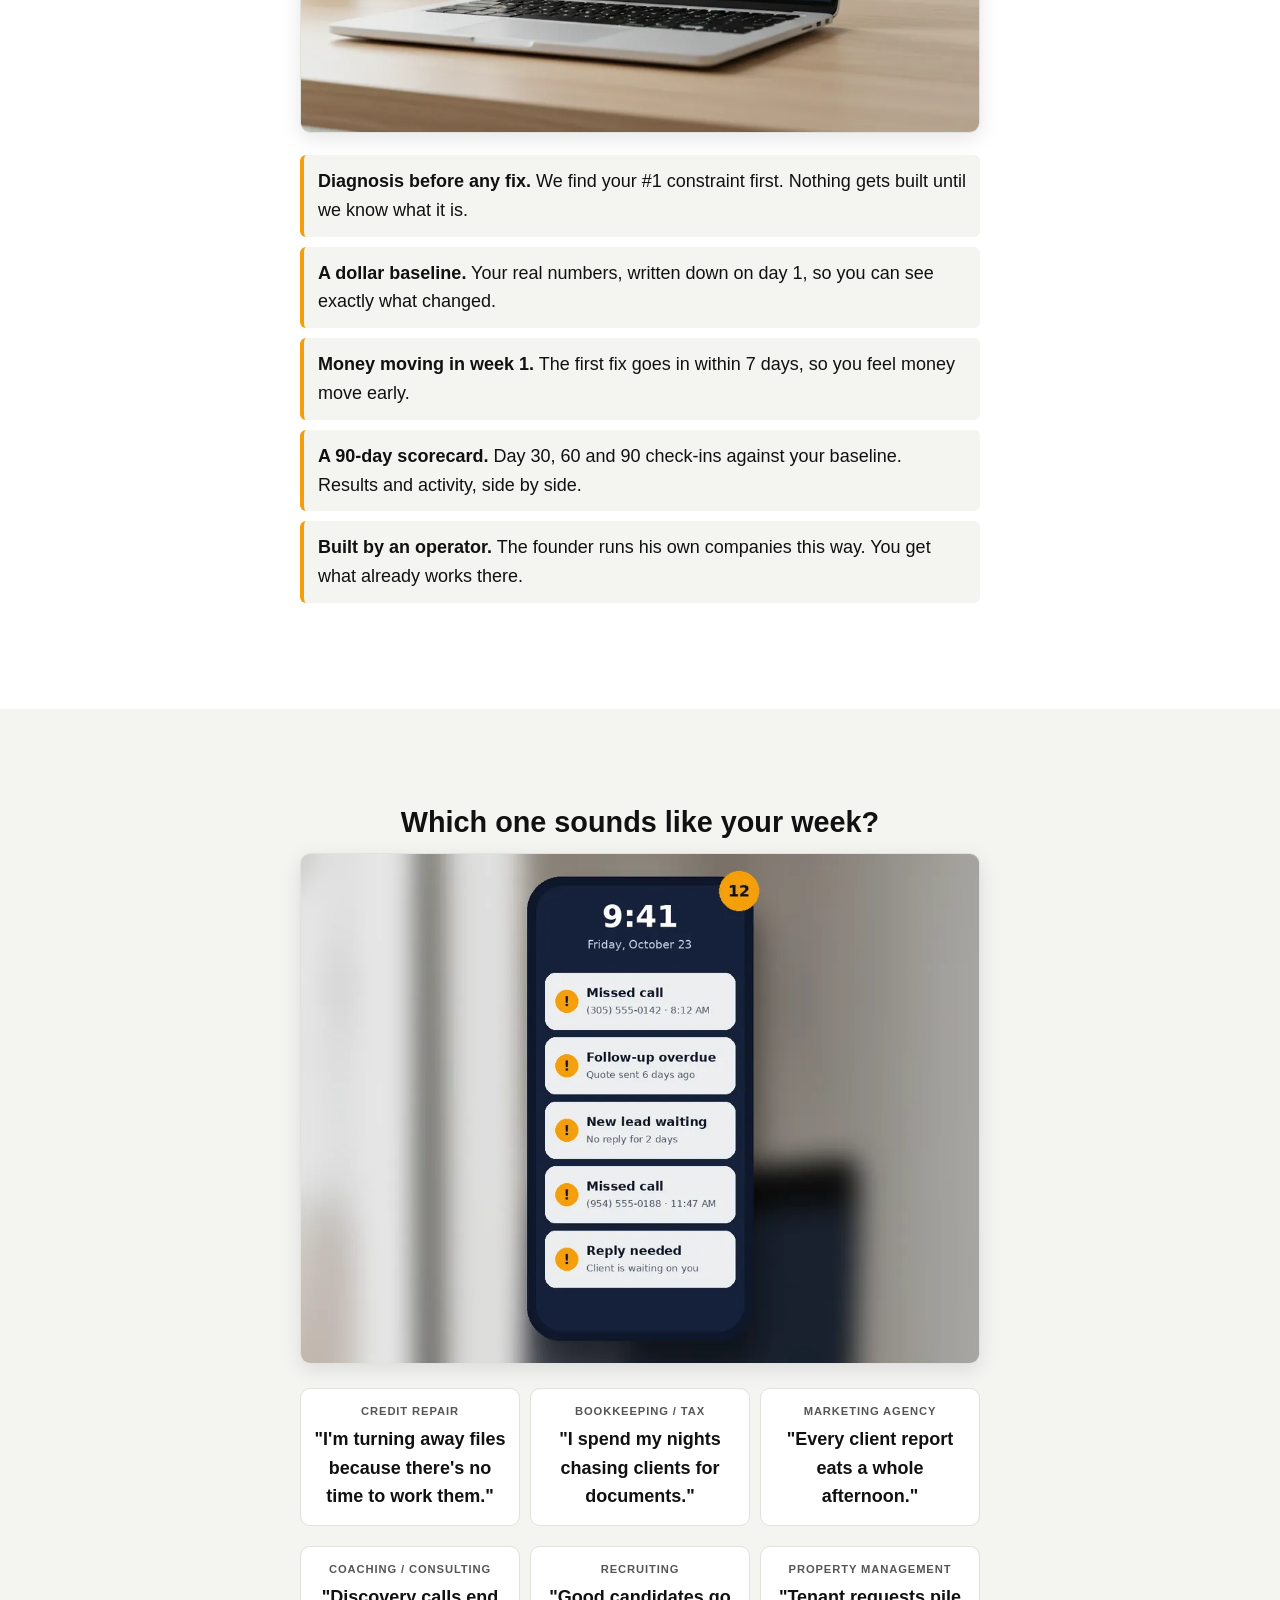
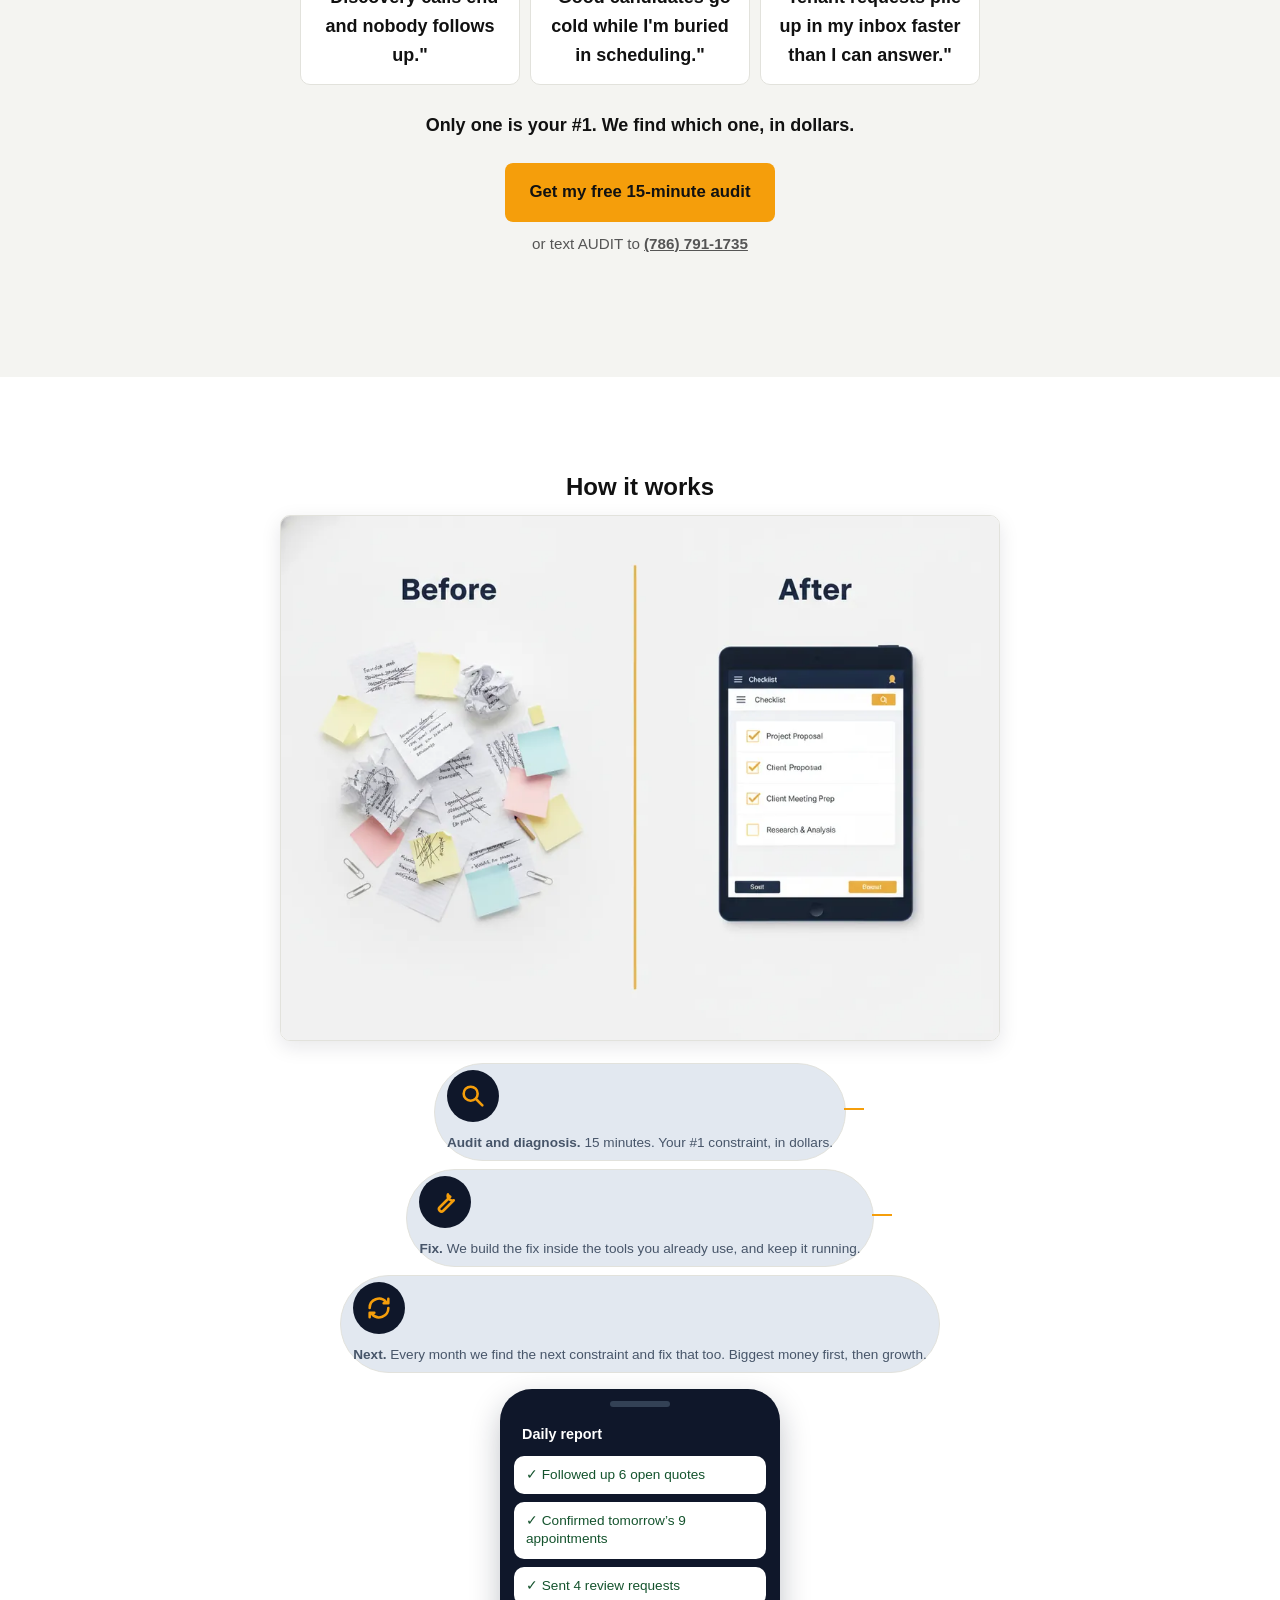
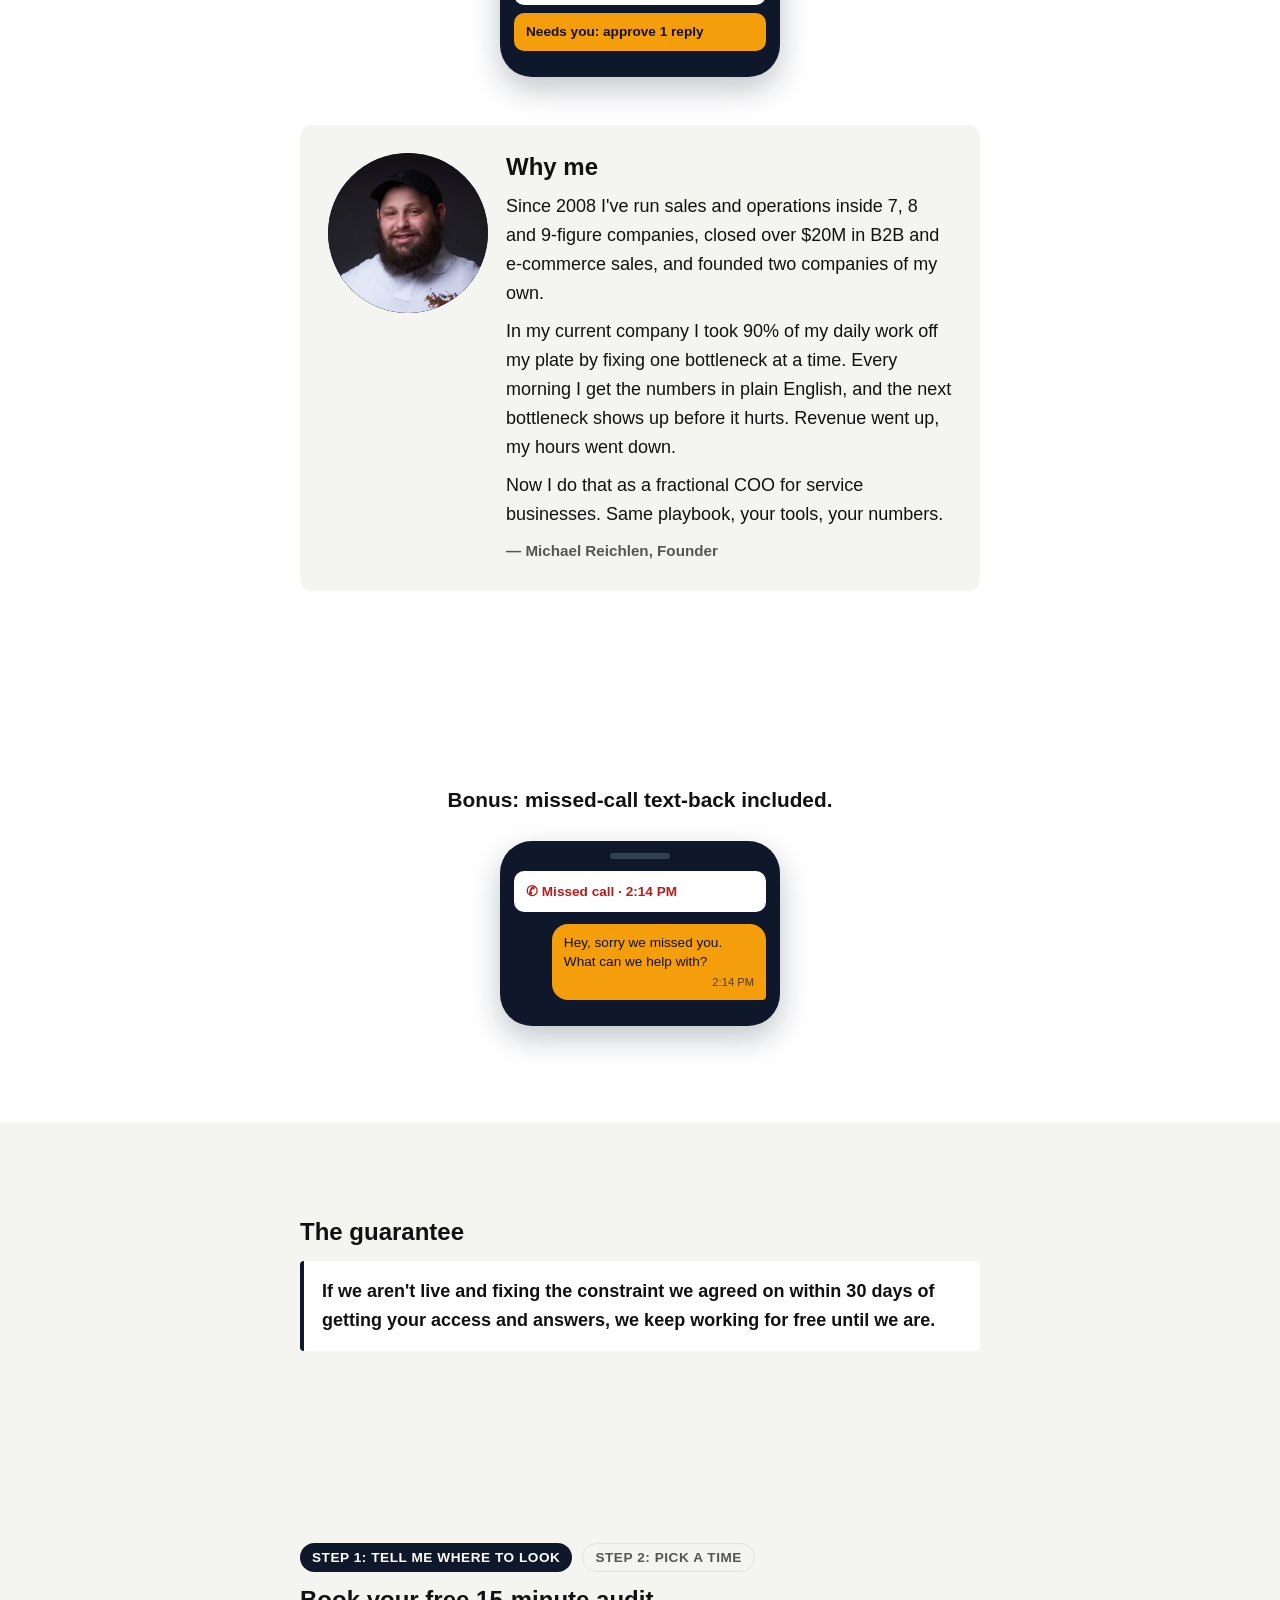
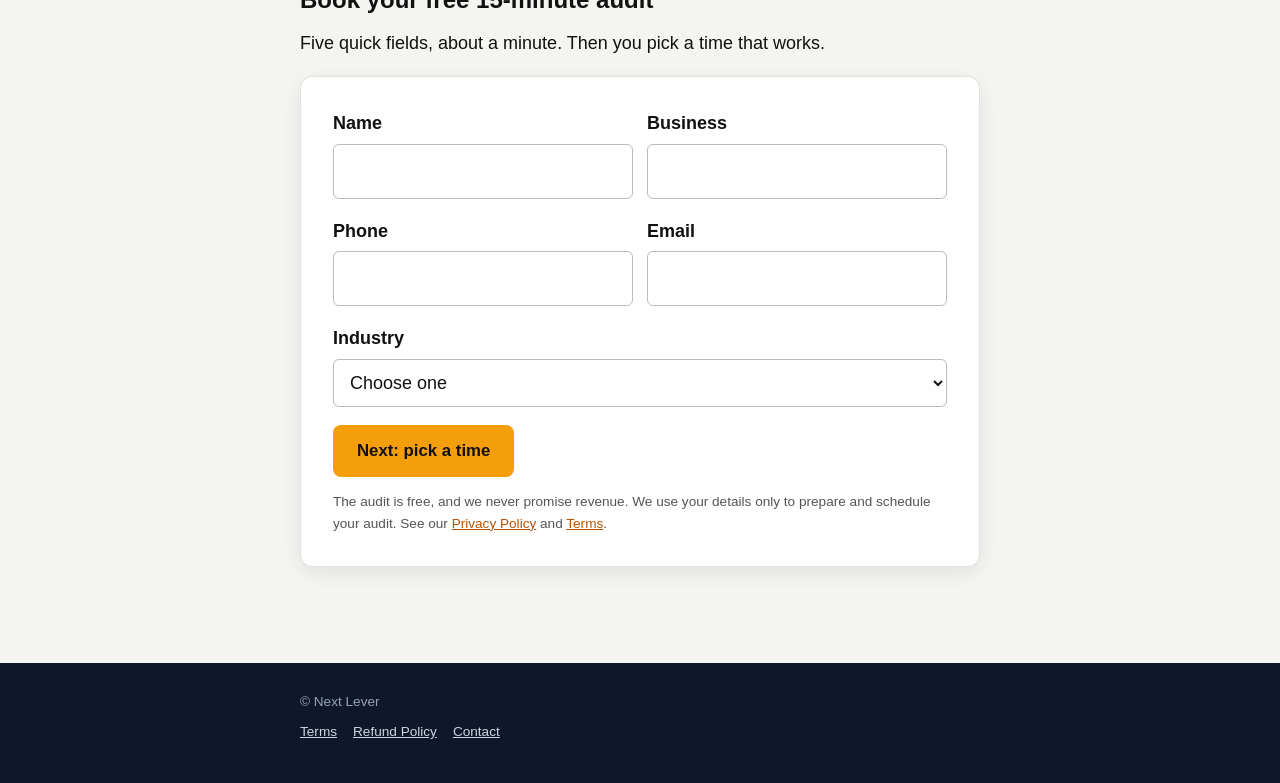
==== commit a555d6d5: "Add terms and contact pages" ====
--- a/index.html
+++ b/index.html
@@ -140,7 +140,7 @@
 </section>
 </main>
 <footer><div class="wrap">© Next Lever
-  <div class="flinks"><a href="privacy.html">Privacy Policy</a><a href="terms.html">Terms &amp; SMS Terms</a><a href="refund-policy">Refund Policy</a><a href="index.html">Home</a></div>
+  <div class="flinks"><a href="/terms">Terms</a><a href="/refund-policy">Refund Policy</a><a href="/contact">Contact</a></div>
 </div></footer>
 <script src="assets/site.js" defer></script>
 </body>
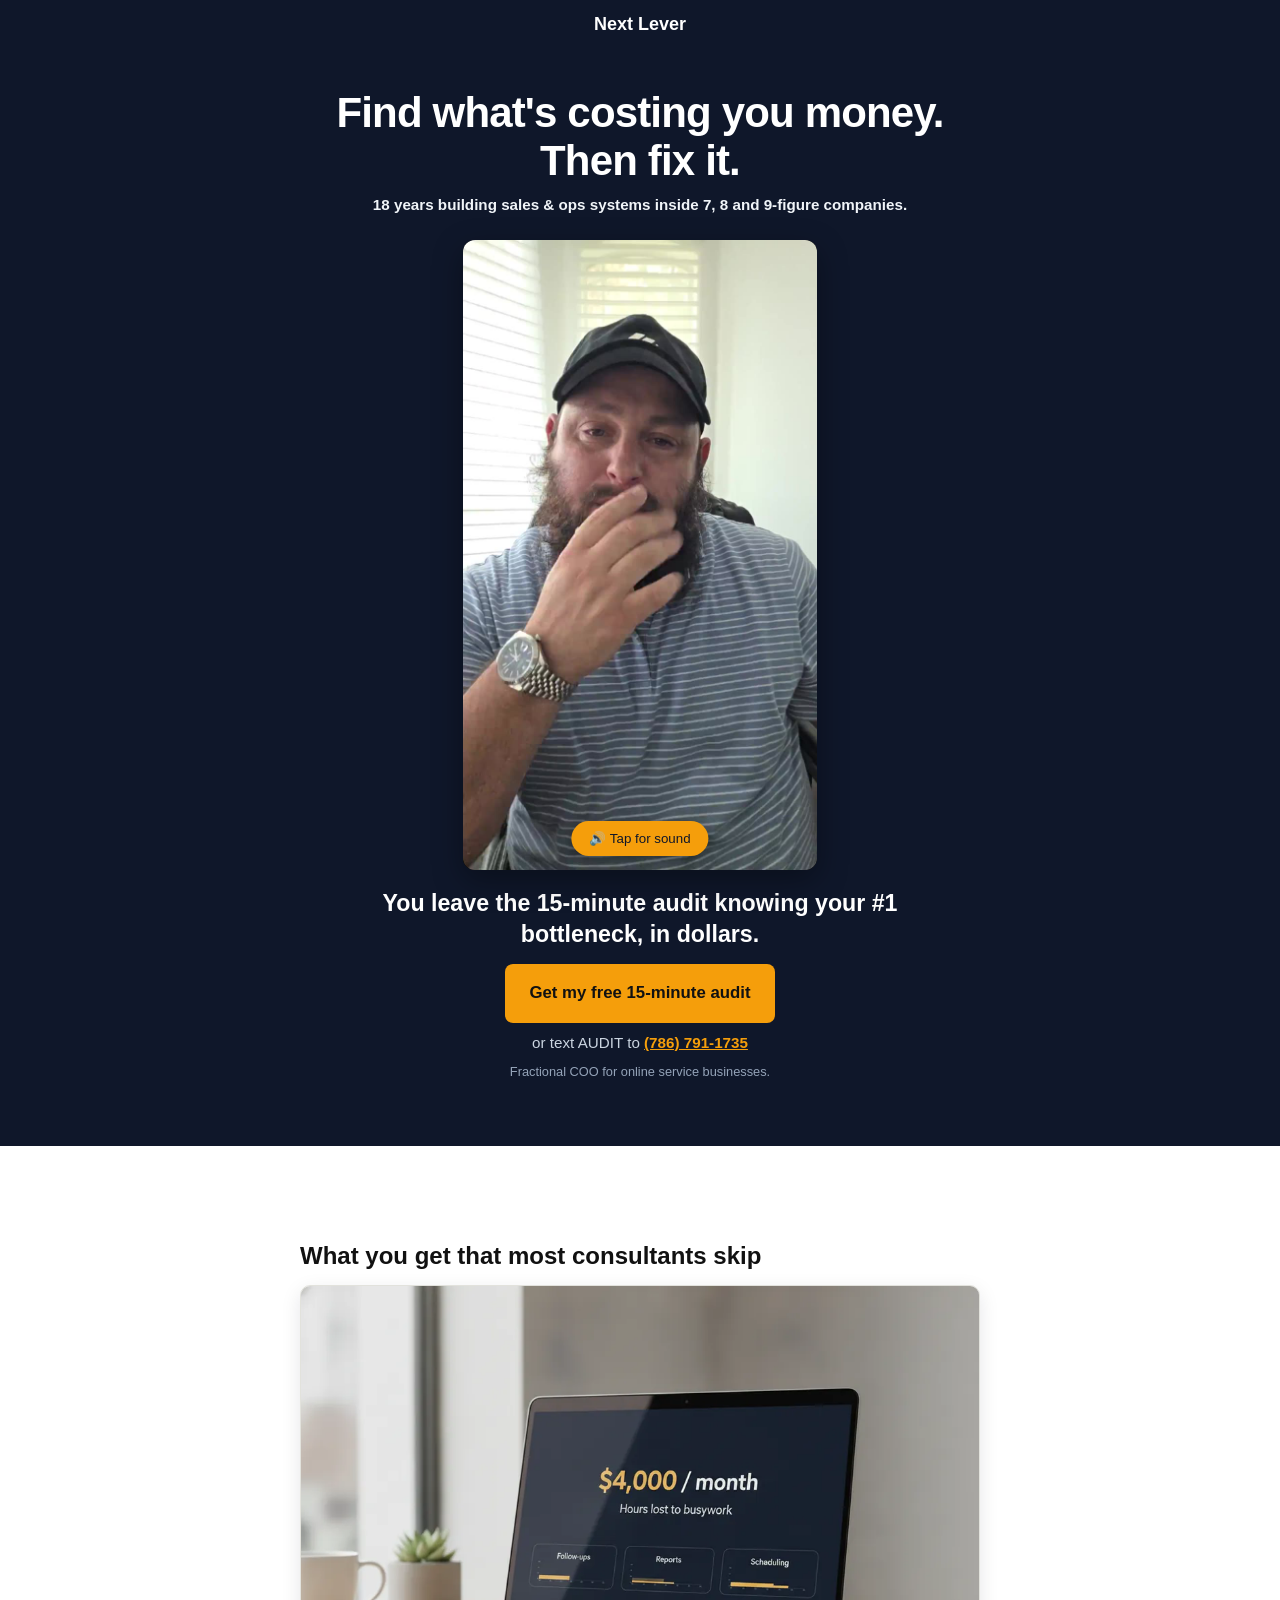
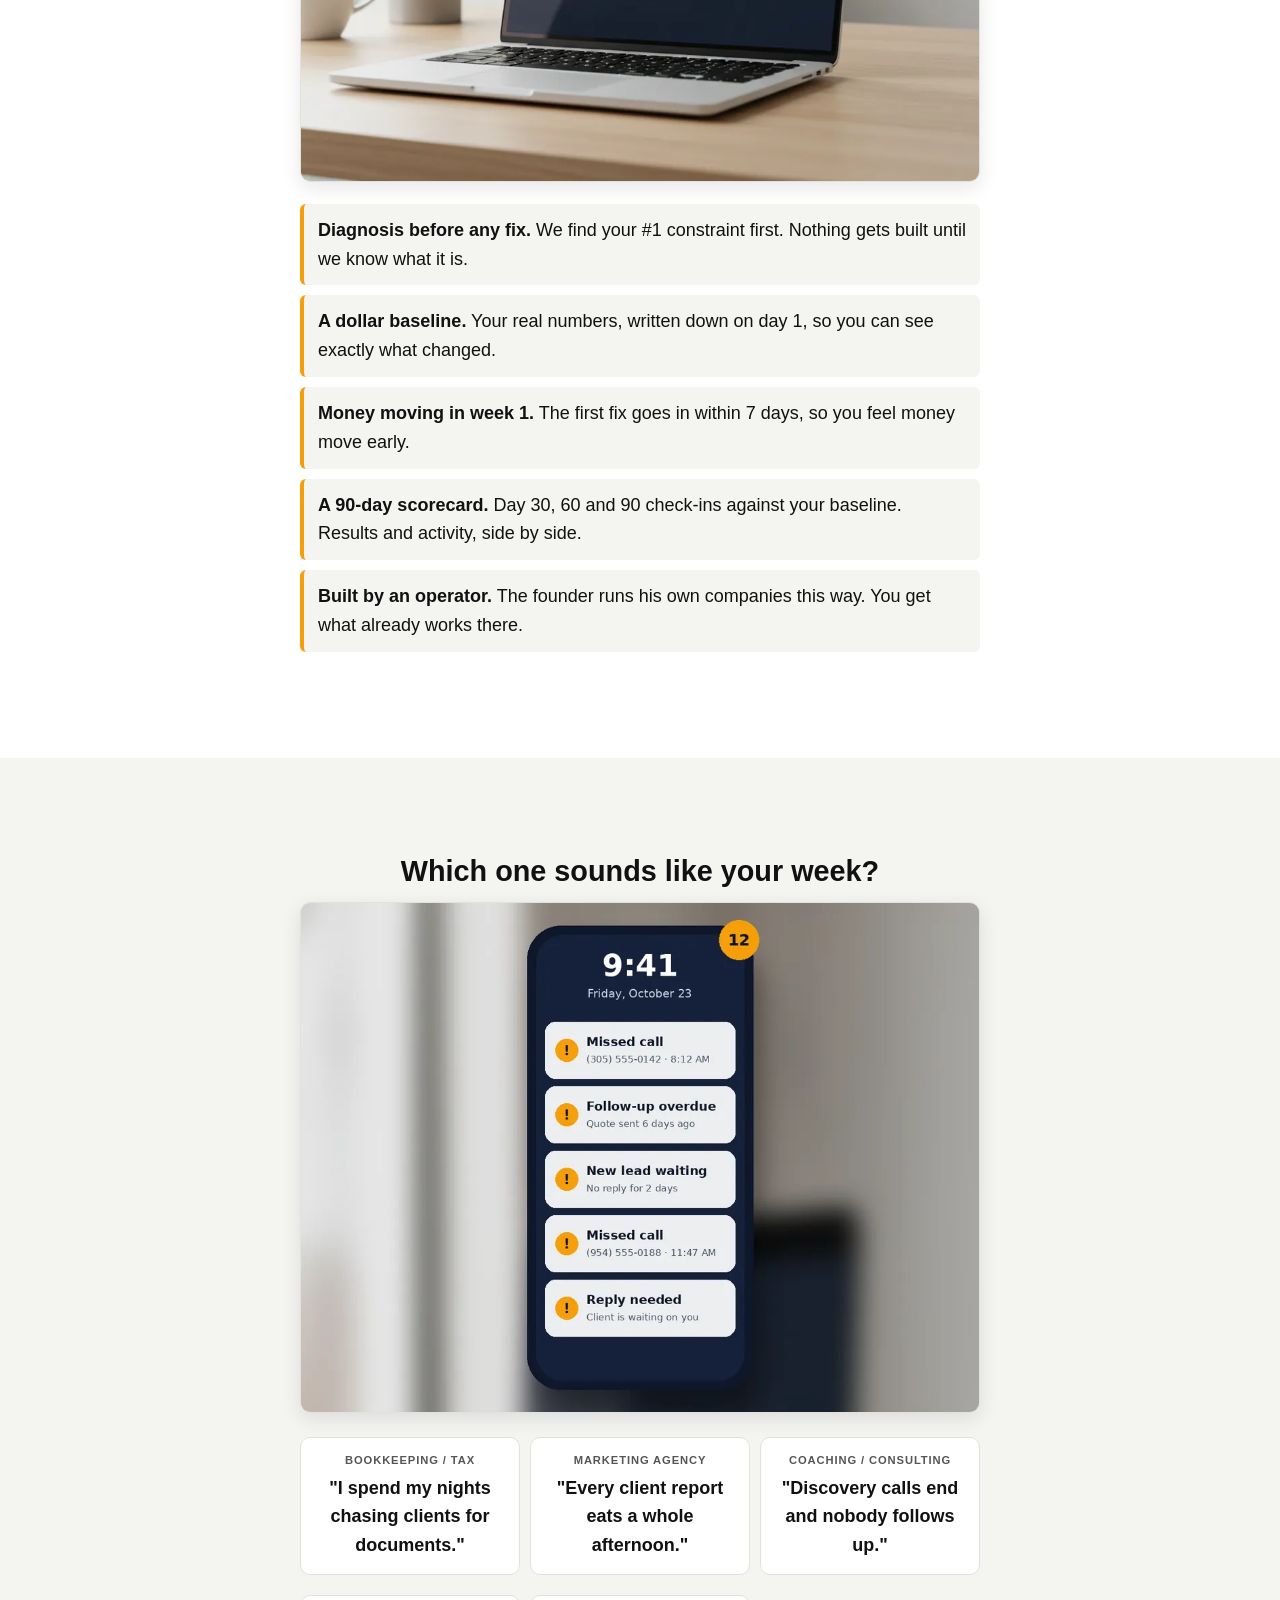
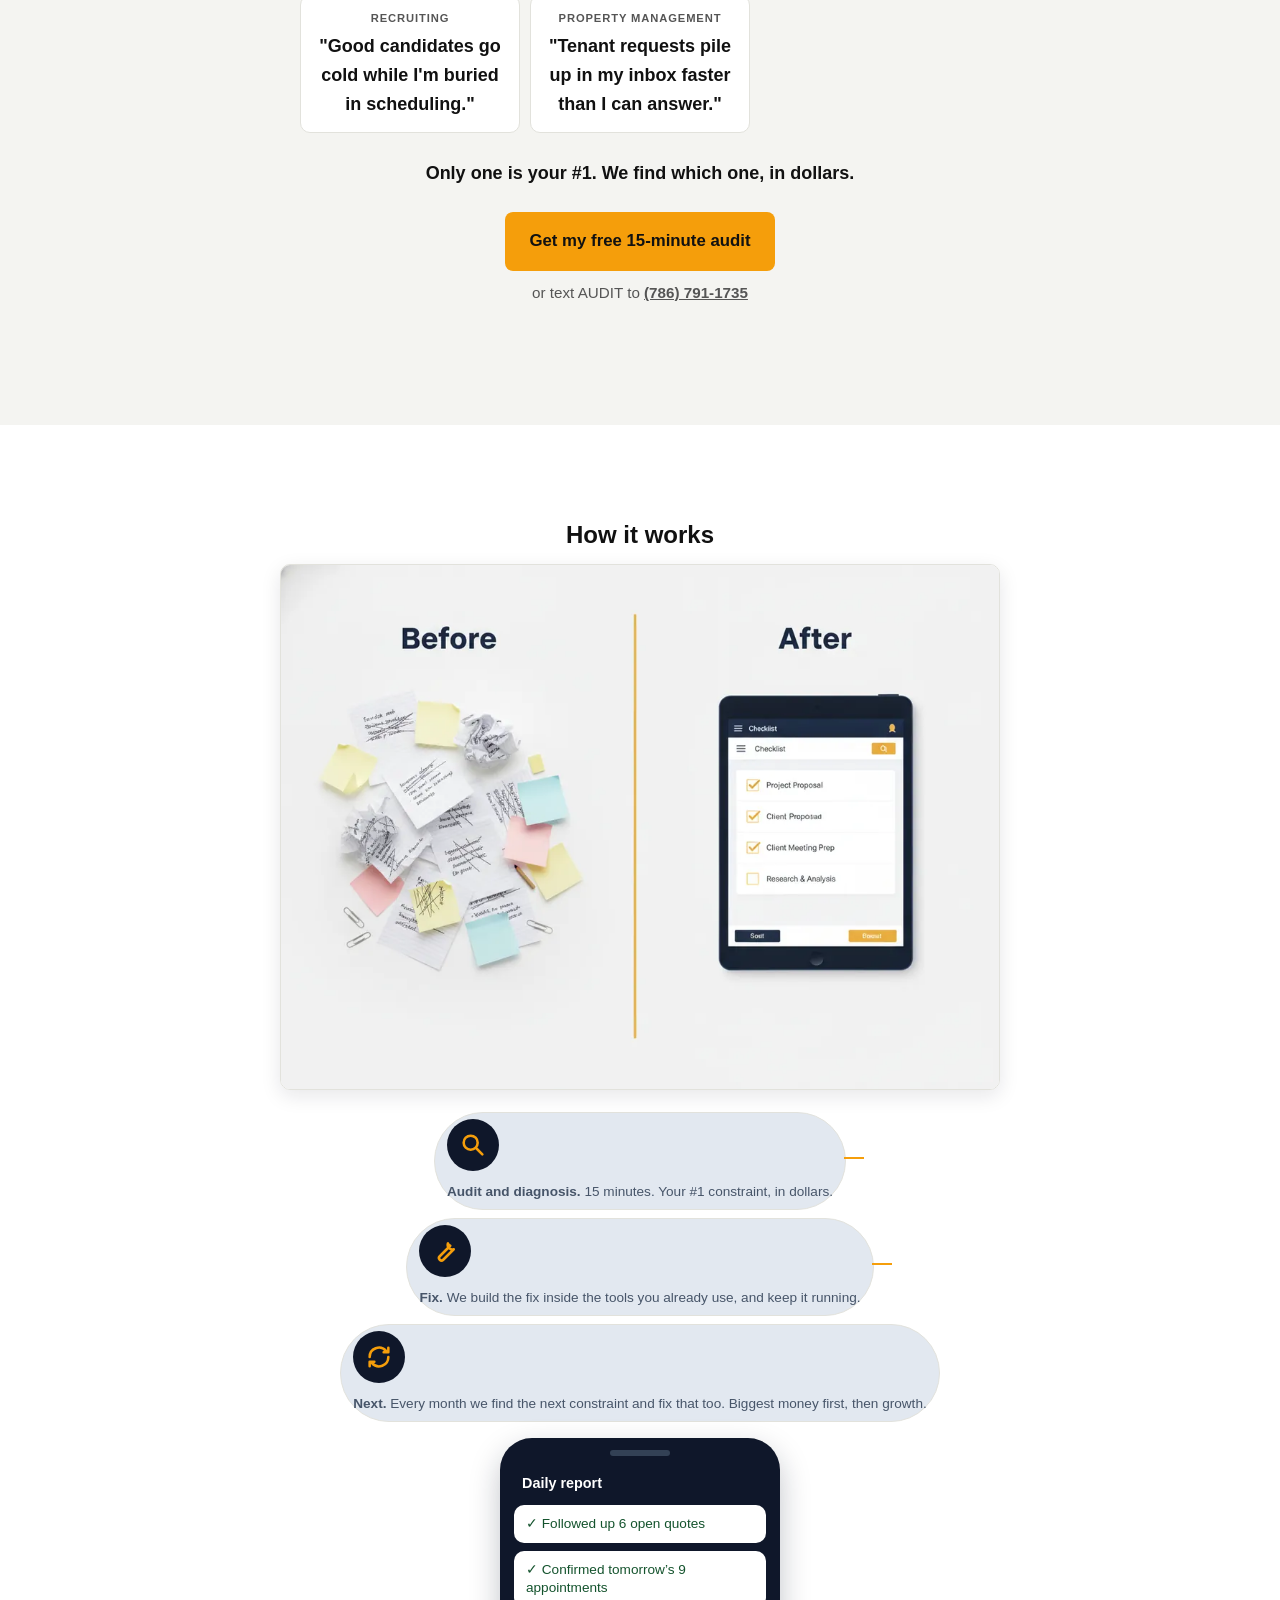
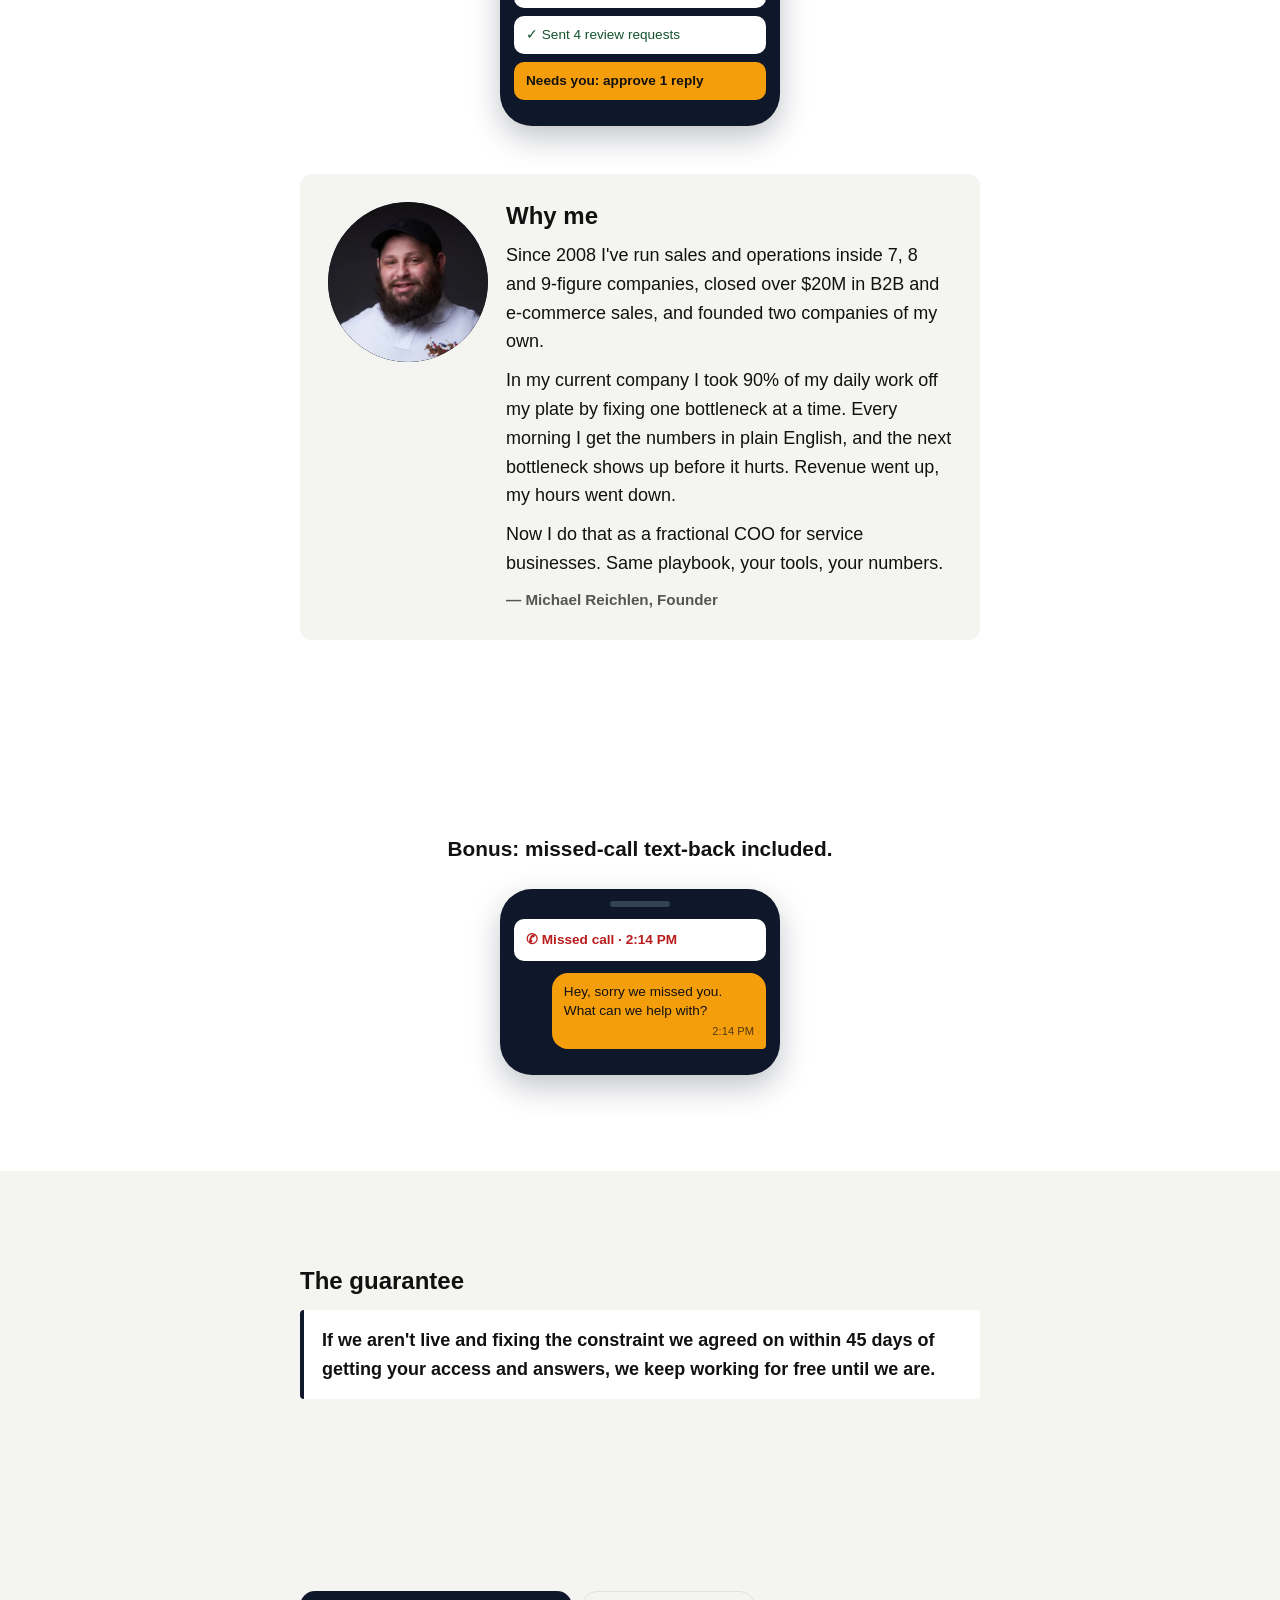
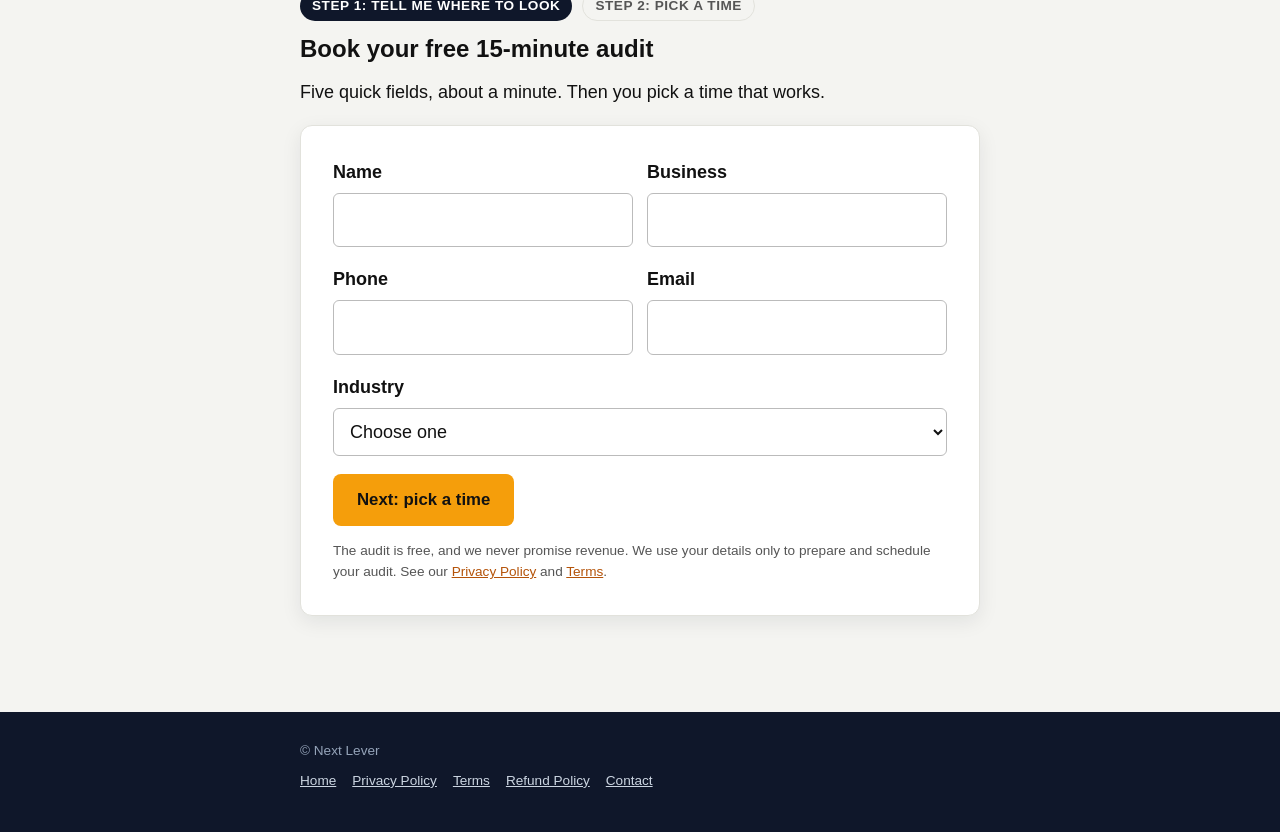
==== commit 0feb591d: "Update footer, headers, SMS terms, guarantee, and industries Point every footer to Home, Privacy, Te" ====
--- a/index.html
+++ b/index.html
@@ -16,6 +16,7 @@
 <script src="/assets/ga.js"></script>
 </head>
 <body>
+<header class="topbar"><a href="/">Next Lever</a></header>
 <main>
 <section class="hero">
   <div class="wrap wide vsl-top">
@@ -51,7 +52,6 @@
     <h2>Which one sounds like your week?</h2>
     <picture><source srcset="assets/sec-followups.webp" type="image/webp"><img class="secimg" src="assets/sec-followups.jpg" alt="Phone screen full of missed calls and overdue follow-ups" width="1000" height="750" loading="lazy" decoding="async"></picture>
     <ul class="pains">
-      <li><span class="nic">Credit repair</span>"I'm turning away files because there's no time to work them."</li>
       <li><span class="nic">Bookkeeping / tax</span>"I spend my nights chasing clients for documents."</li>
       <li><span class="nic">Marketing agency</span>"Every client report eats a whole afternoon."</li>
       <li><span class="nic">Coaching / consulting</span>"Discovery calls end and nobody follows up."</li>
@@ -99,7 +99,7 @@
 <section class="alt">
   <div class="wrap">
     <h2>The guarantee</h2>
-    <blockquote>If we aren't live and fixing the constraint we agreed on within 30 days of getting your access and answers, we keep working for free until we are.</blockquote>
+    <blockquote>If we aren't live and fixing the constraint we agreed on within 45 days of getting your access and answers, we keep working for free until we are.</blockquote>
   </div>
 </section>
 
@@ -123,7 +123,7 @@
 
       <div class="field"><label for="industry">Industry</label><select id="industry" name="industry" required>
         <option value="" selected disabled>Choose one</option>
-        <option>Credit repair</option><option>Lending</option><option>Bookkeeping / tax</option><option>Marketing agency</option><option>Coaching / consulting</option><option>Recruiting</option><option>Property management</option><option>Real estate</option><option>Car service</option><option>Other</option>
+        <option>Lending</option><option>Bookkeeping / tax</option><option>Marketing agency</option><option>Coaching / consulting</option><option>Recruiting</option><option>Property management</option><option>Real estate</option><option>Car service</option><option>Other</option>
       </select></div>
 
       <div class="hp" aria-hidden="true">
@@ -140,7 +140,7 @@
 </section>
 </main>
 <footer><div class="wrap">© Next Lever
-  <div class="flinks"><a href="/terms">Terms</a><a href="/refund-policy">Refund Policy</a><a href="/contact">Contact</a></div>
+  <div class="flinks"><a href="/">Home</a><a href="/privacy">Privacy Policy</a><a href="/terms">Terms</a><a href="/refund-policy">Refund Policy</a><a href="/contact">Contact</a></div>
 </div></footer>
 <script src="assets/site.js" defer></script>
 </body>
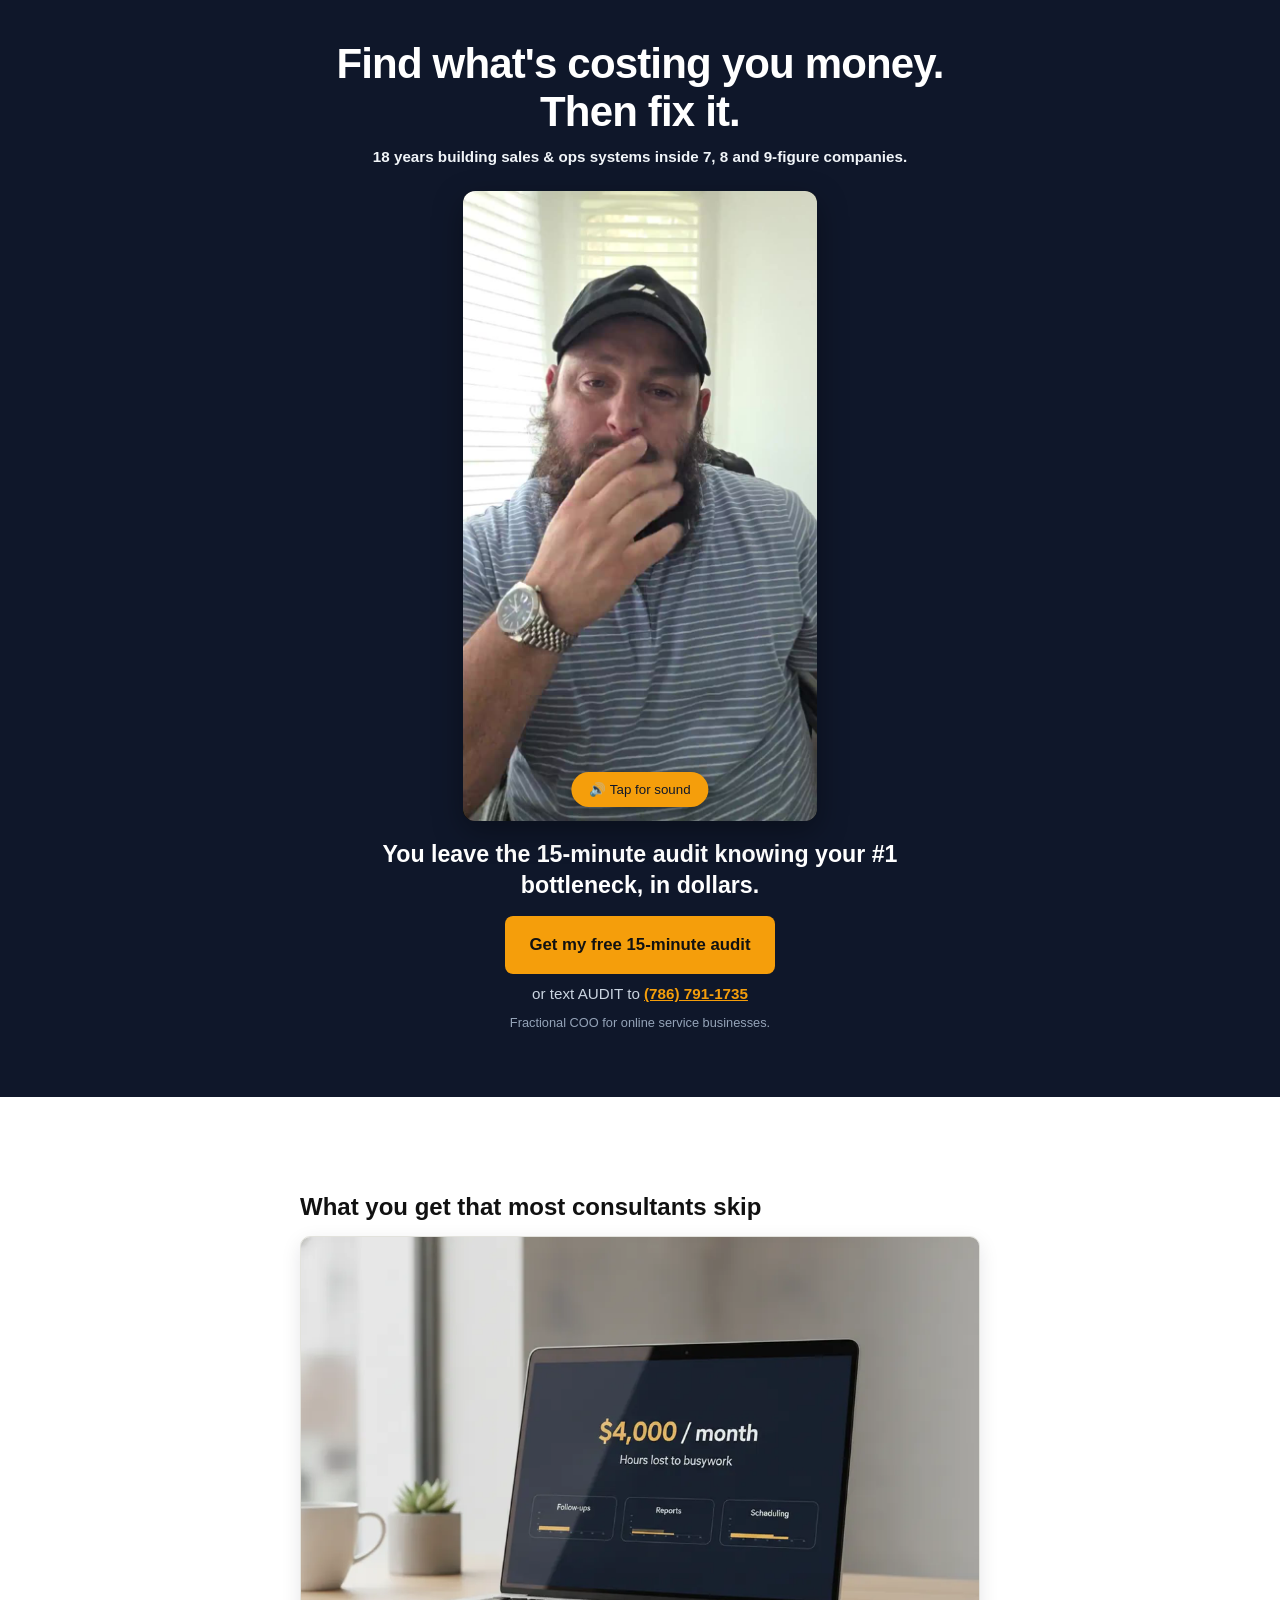
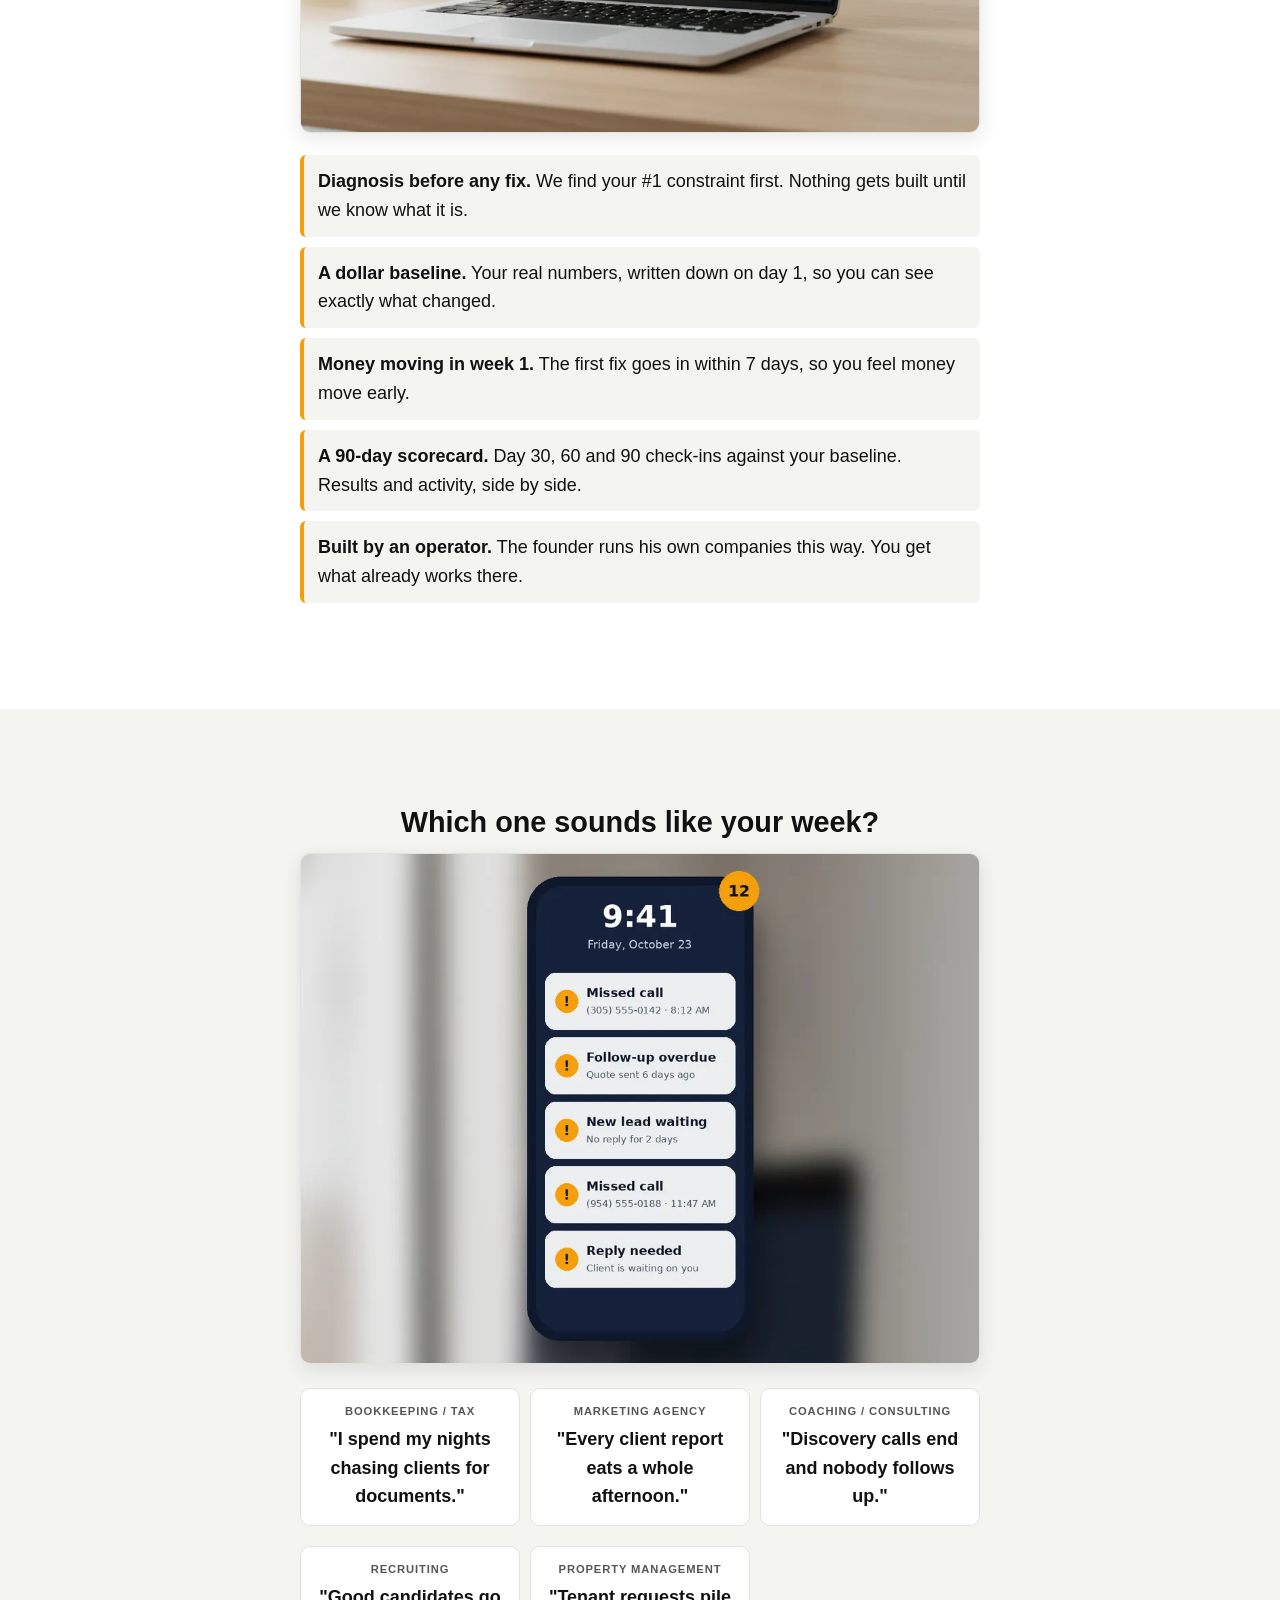
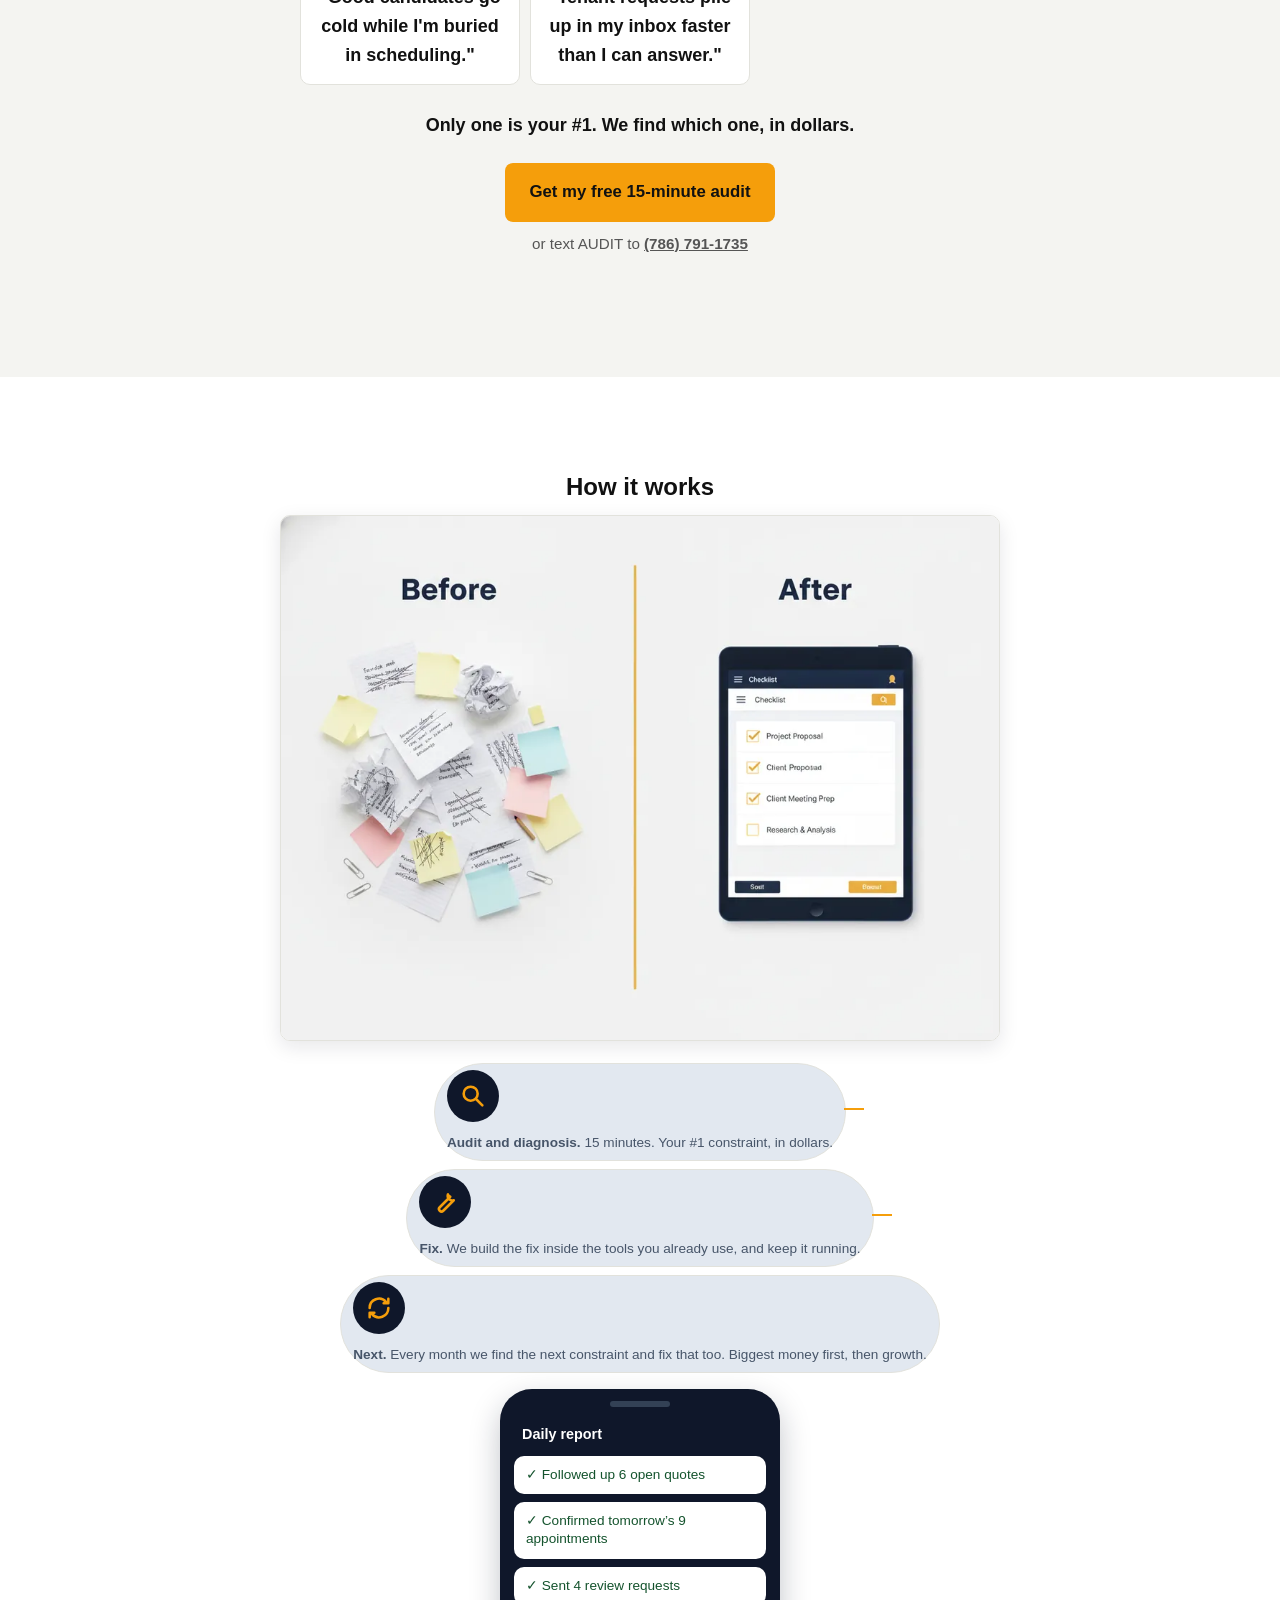
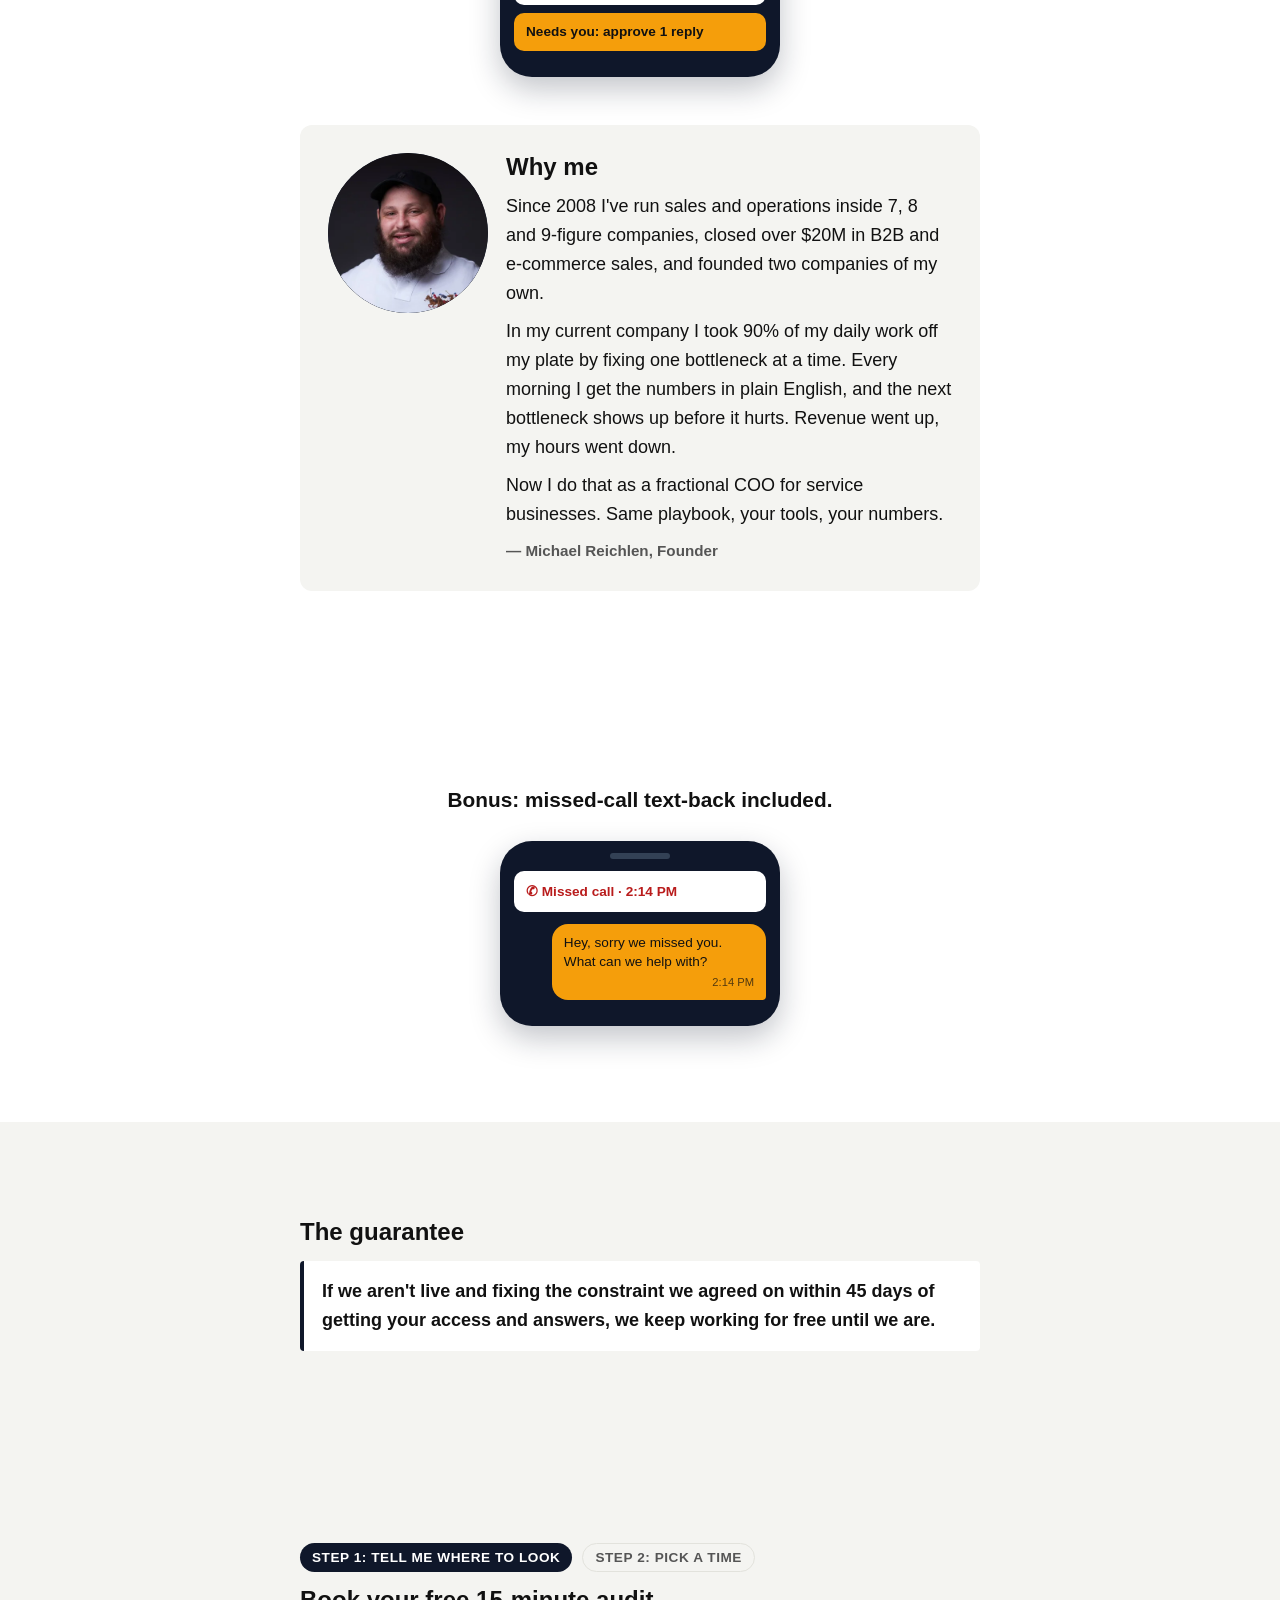
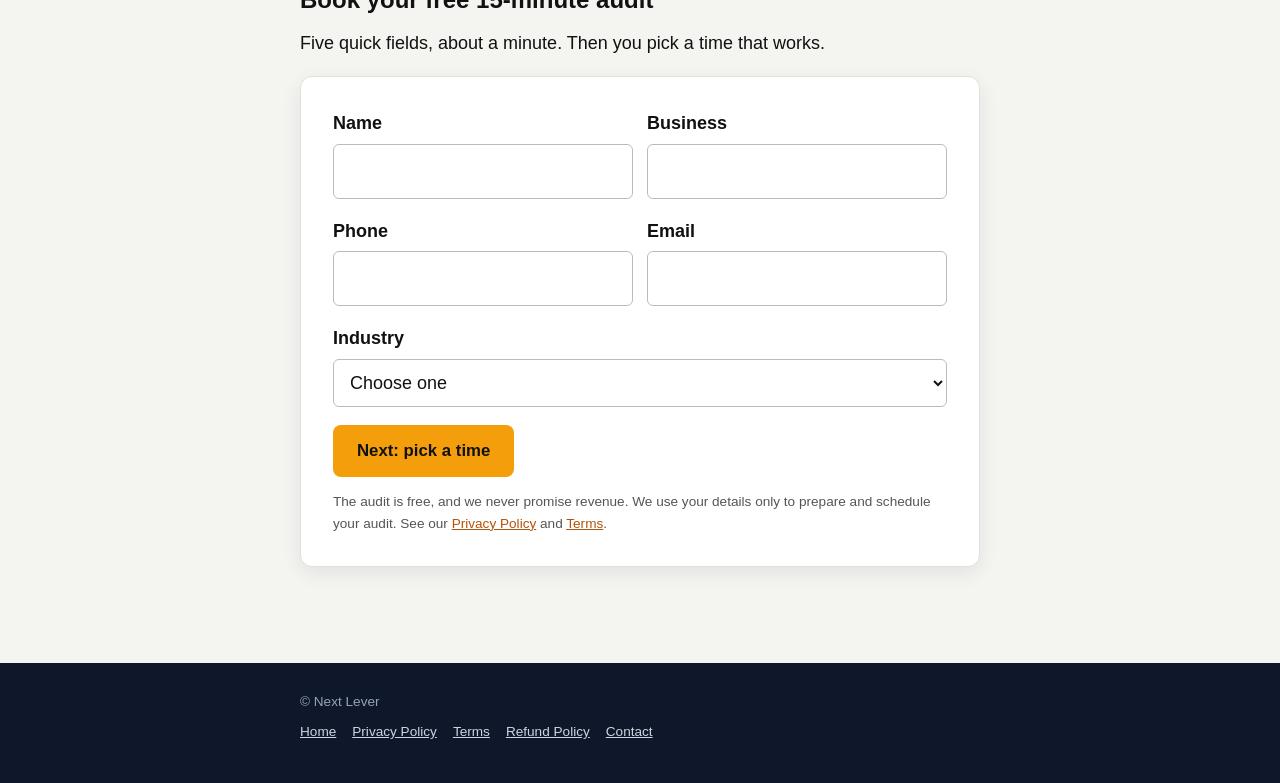
==== commit 7e2542ce: "Limit home-link headers to the legal pages Remove the top bar, logo, stylesheet, and GA additions fr" ====
--- a/index.html
+++ b/index.html
@@ -16,7 +16,6 @@
 <script src="/assets/ga.js"></script>
 </head>
 <body>
-<header class="topbar"><a href="/">Next Lever</a></header>
 <main>
 <section class="hero">
   <div class="wrap wide vsl-top">
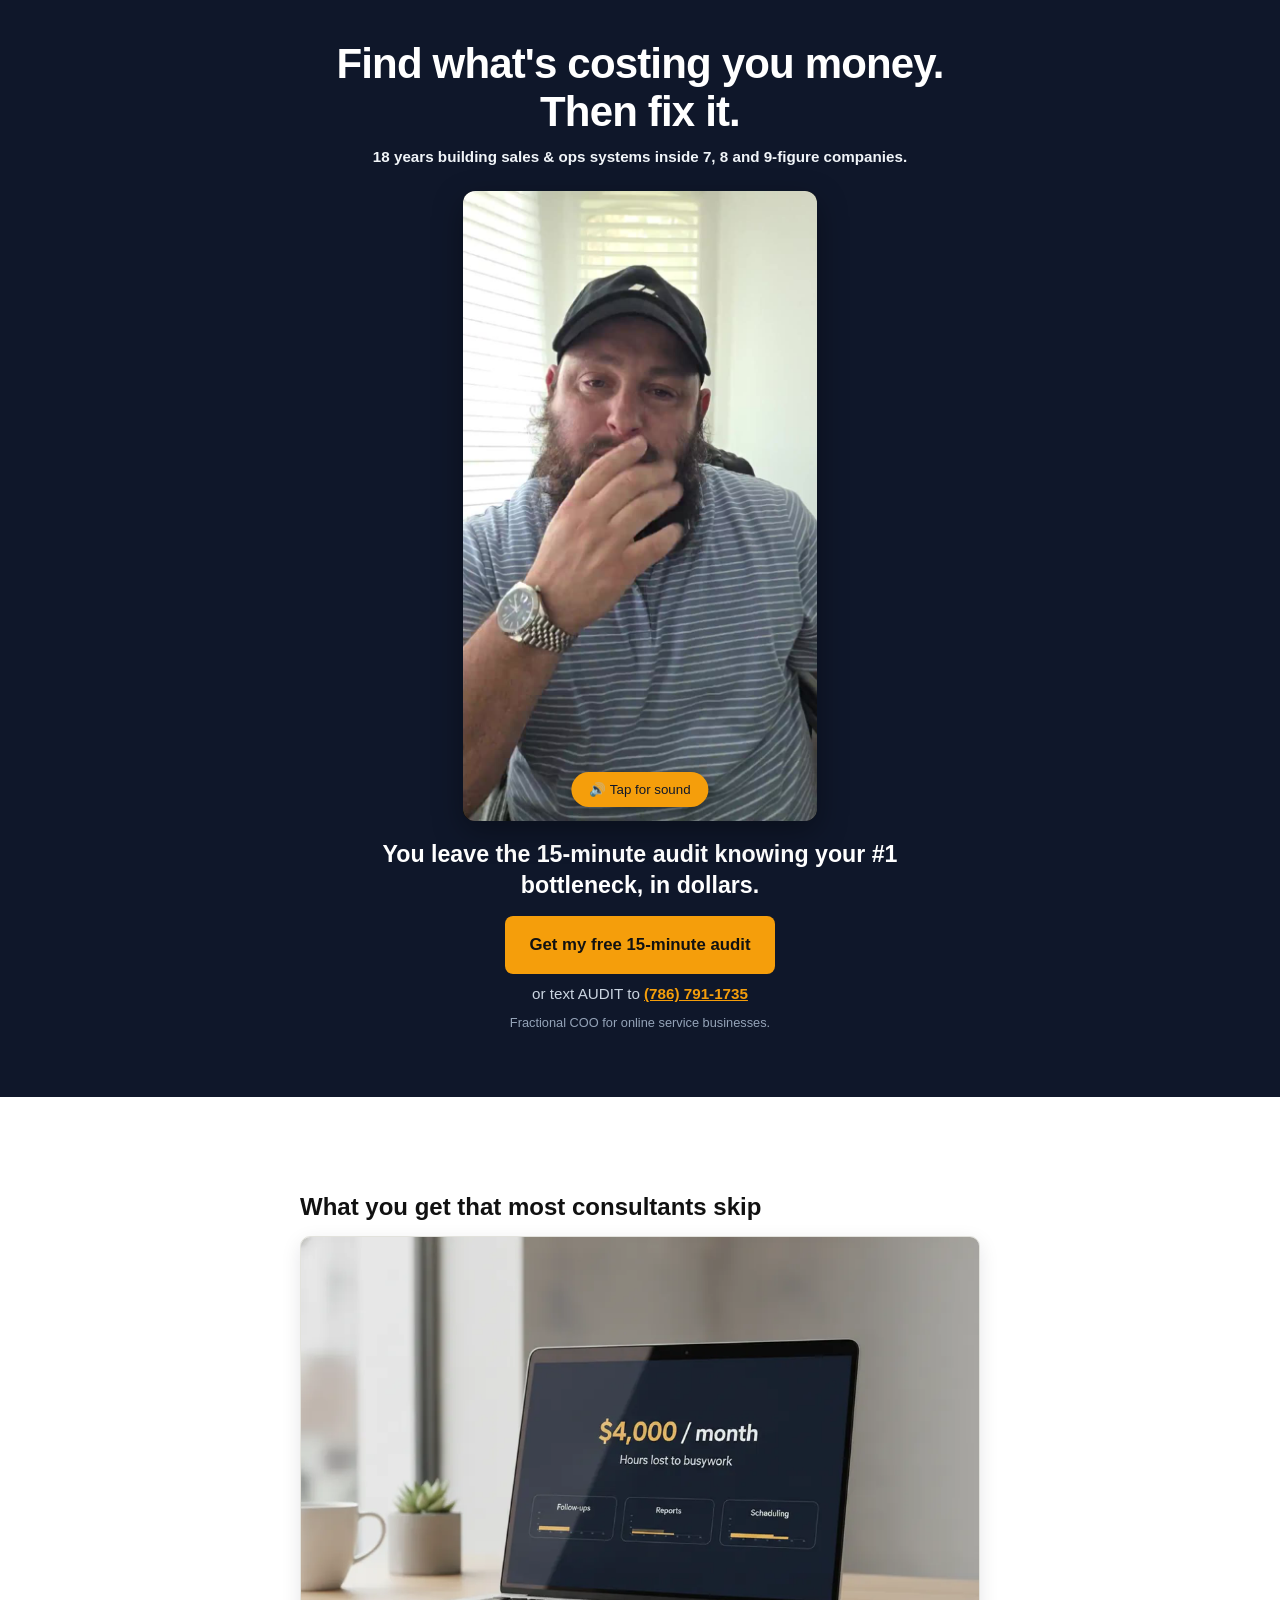
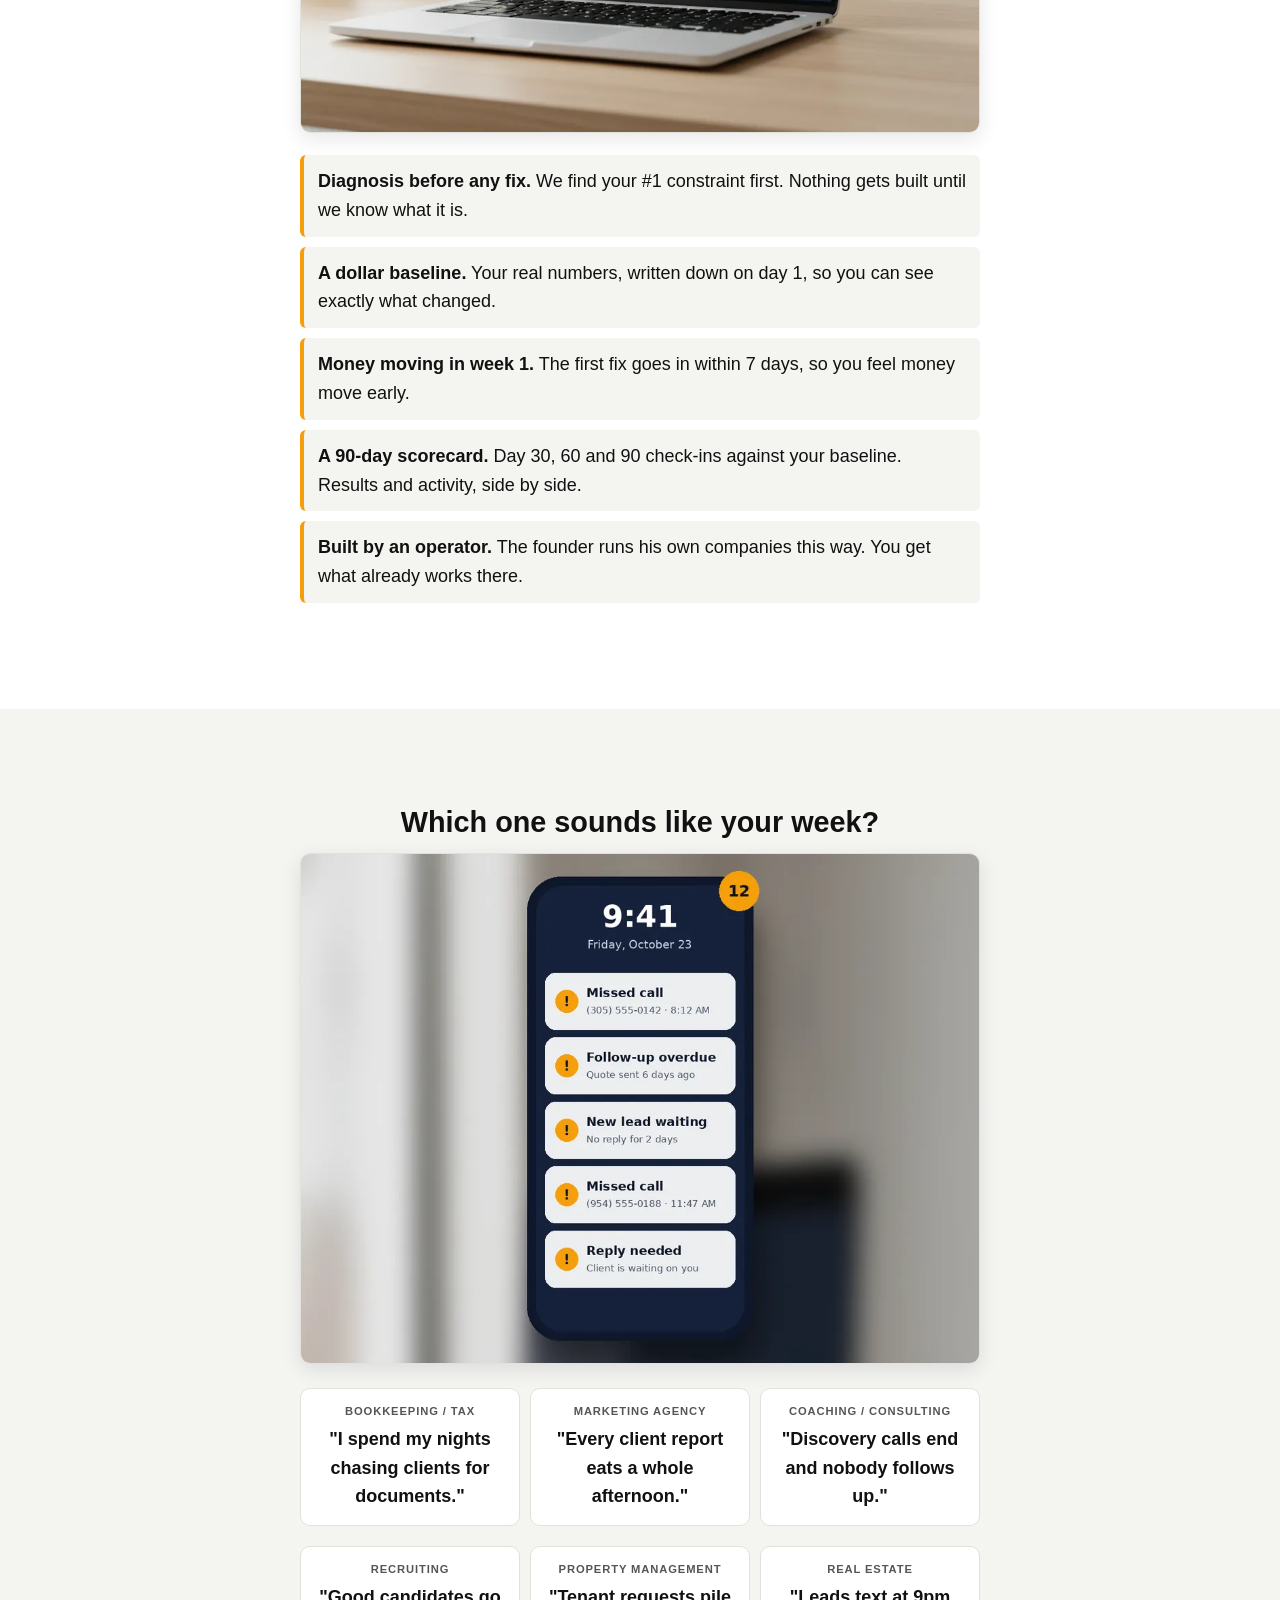
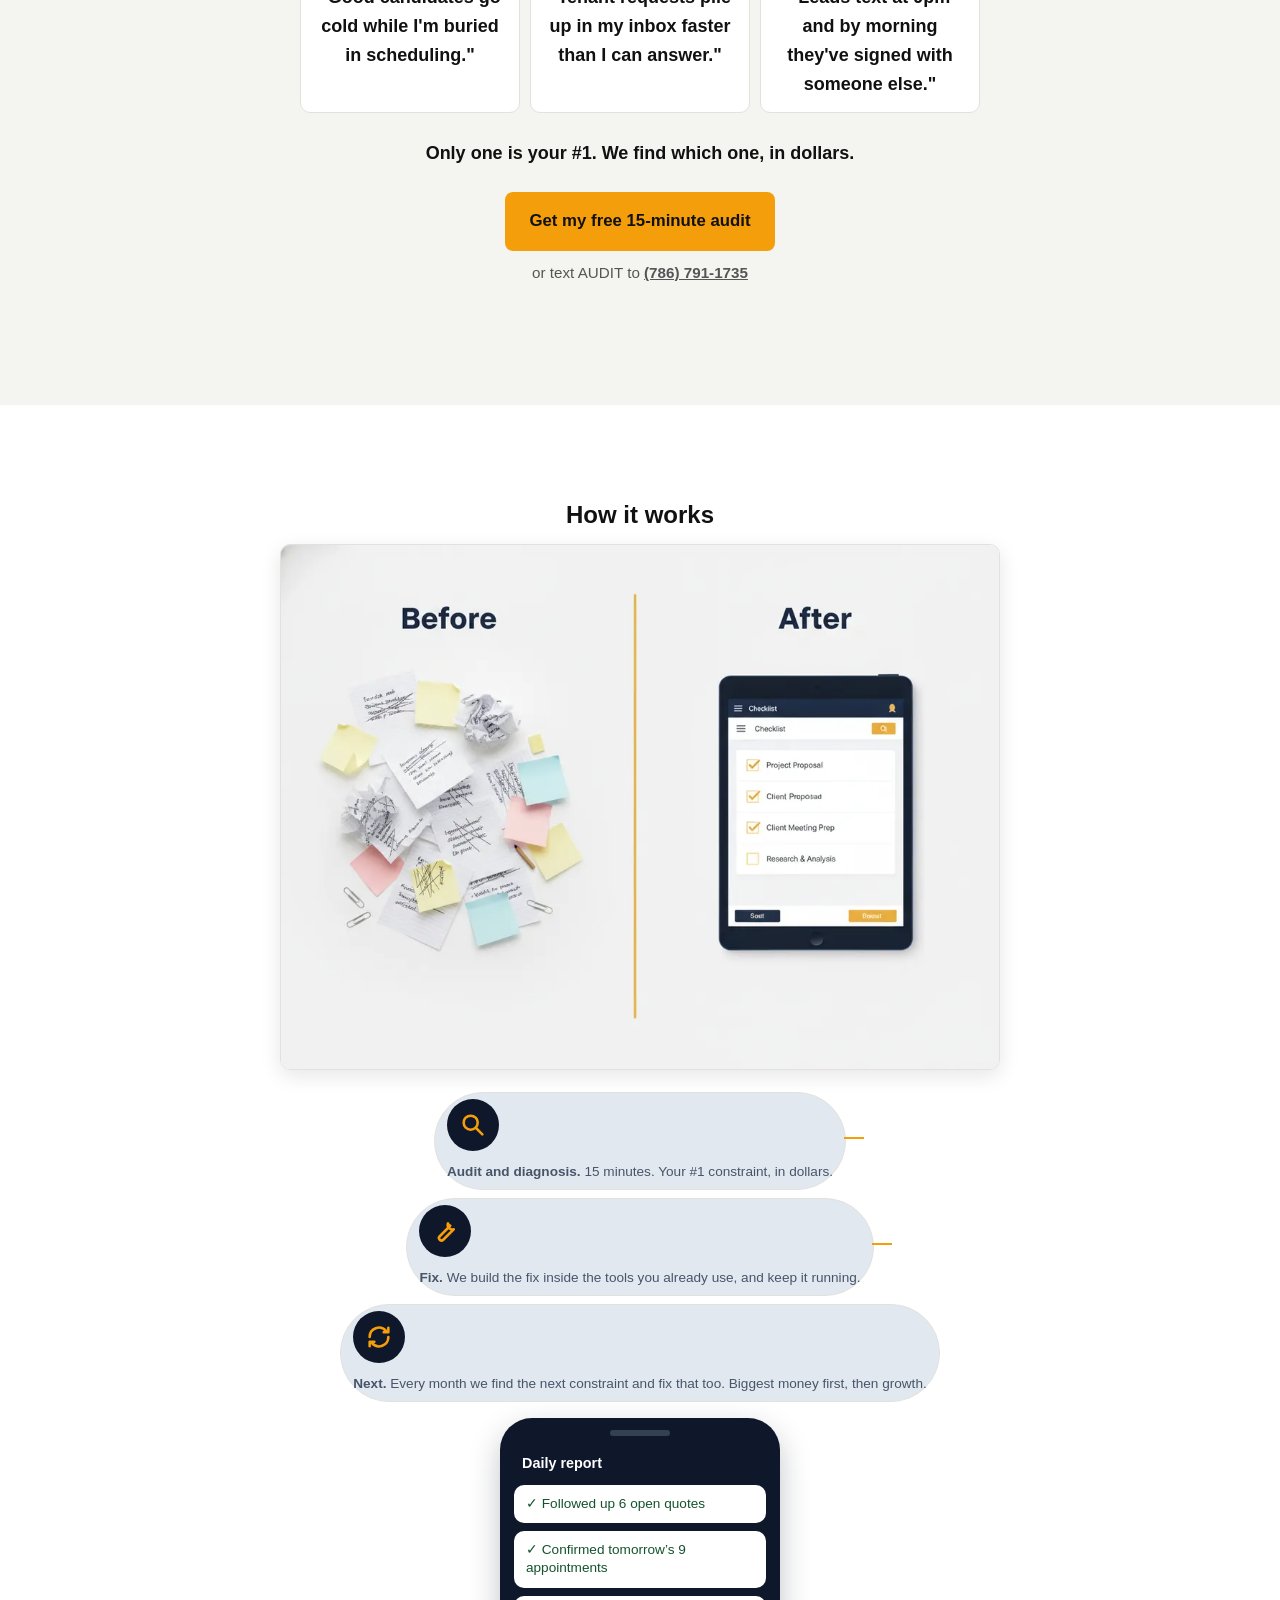
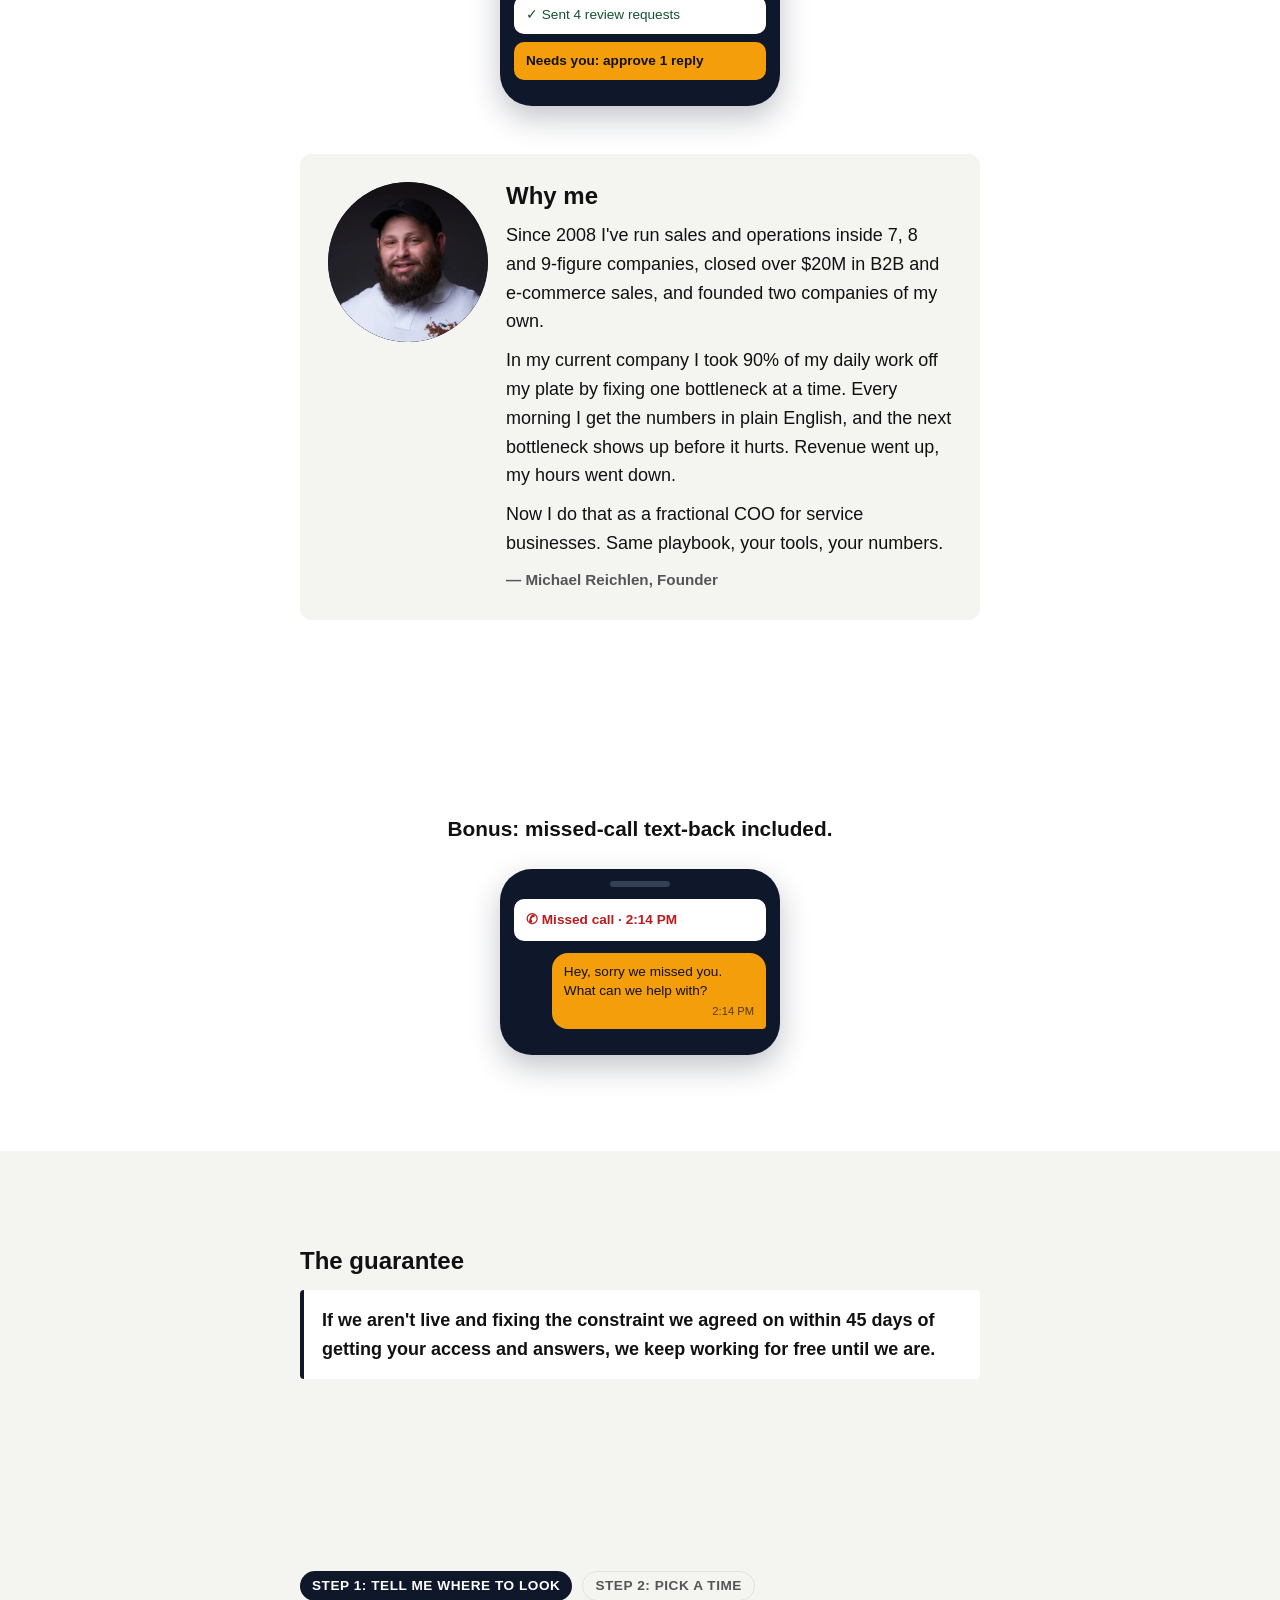
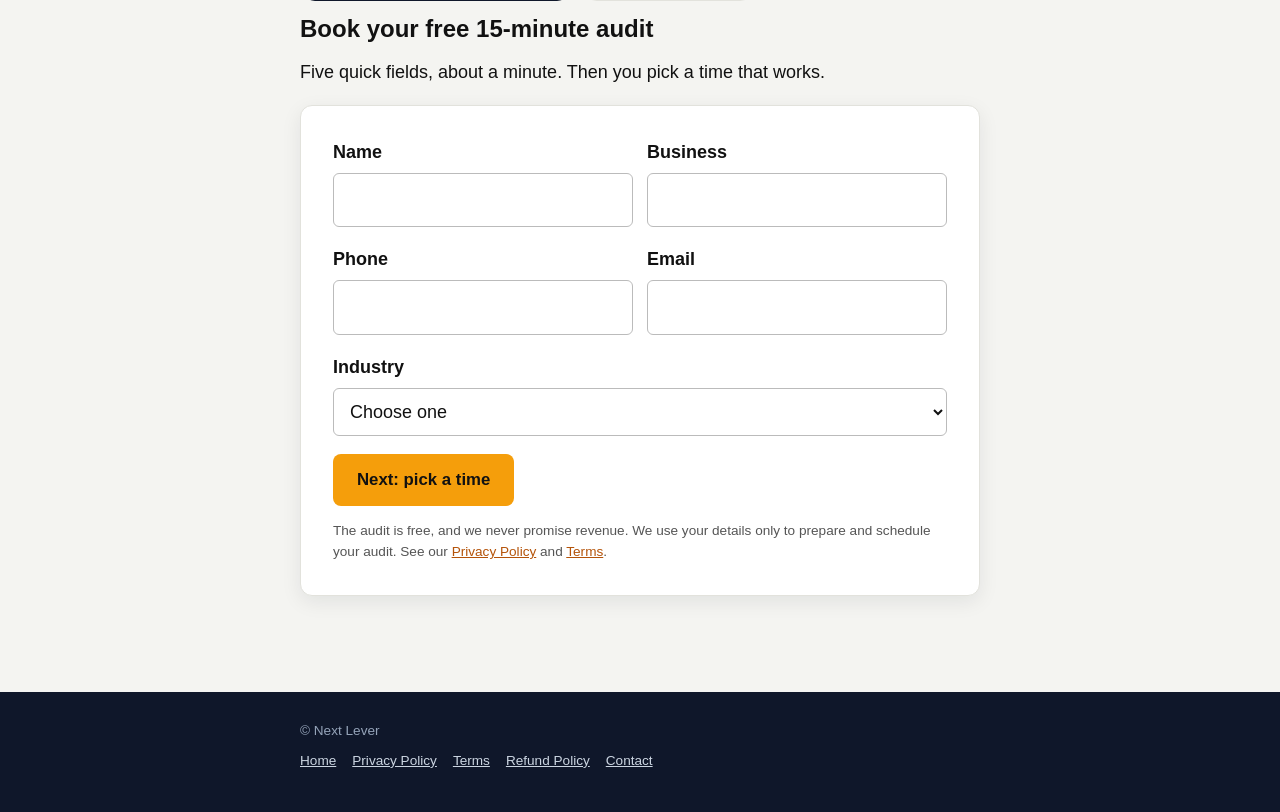
==== commit fb258a6f: "Add a real estate card to the week grid Place it last, using the same card markup as the other indus" ====
--- a/index.html
+++ b/index.html
@@ -56,6 +56,7 @@
       <li><span class="nic">Coaching / consulting</span>"Discovery calls end and nobody follows up."</li>
       <li><span class="nic">Recruiting</span>"Good candidates go cold while I'm buried in scheduling."</li>
       <li><span class="nic">Property management</span>"Tenant requests pile up in my inbox faster than I can answer."</li>
+      <li><span class="nic">Real estate</span>"Leads text at 9pm and by morning they've signed with someone else."</li>
     </ul>
     <p class="moneyline">Only one is your #1. We find which one, in dollars.</p>
     <a class="btn" href="#audit">Get my free 15-minute audit</a>
